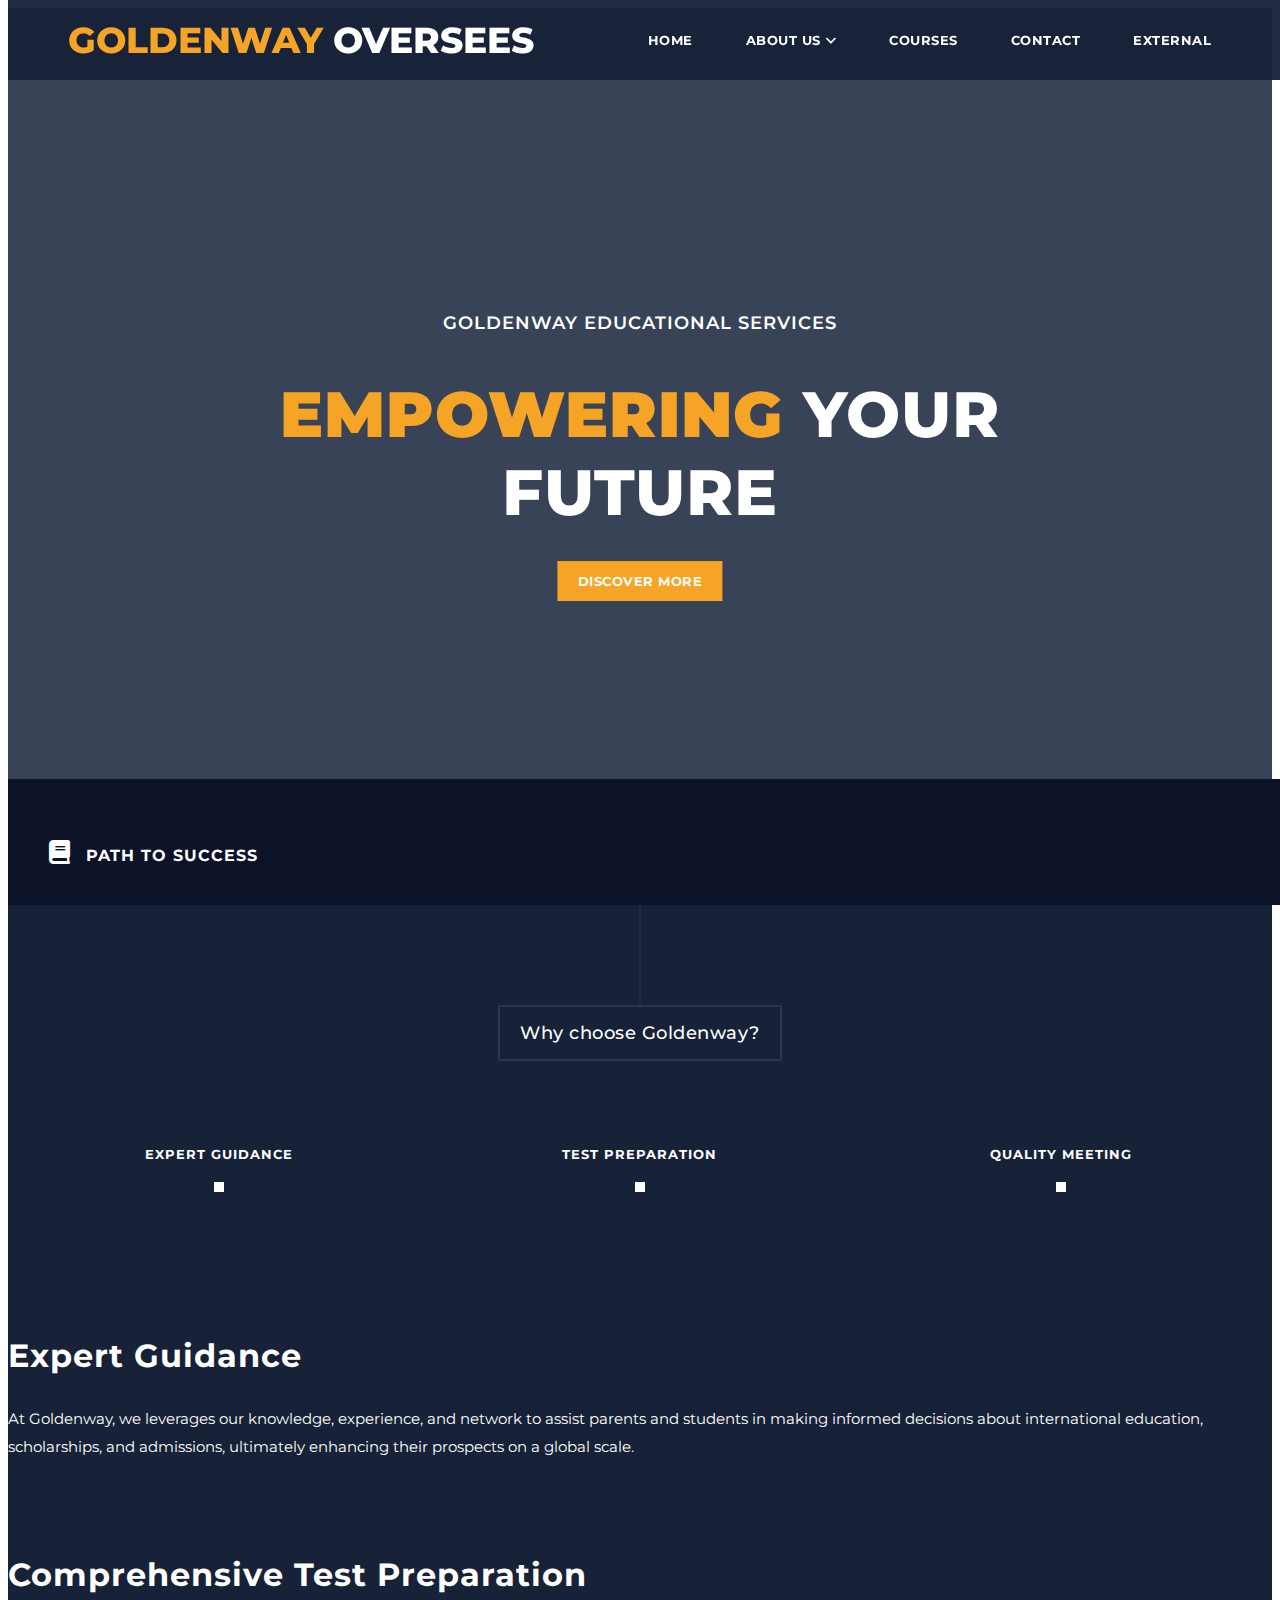
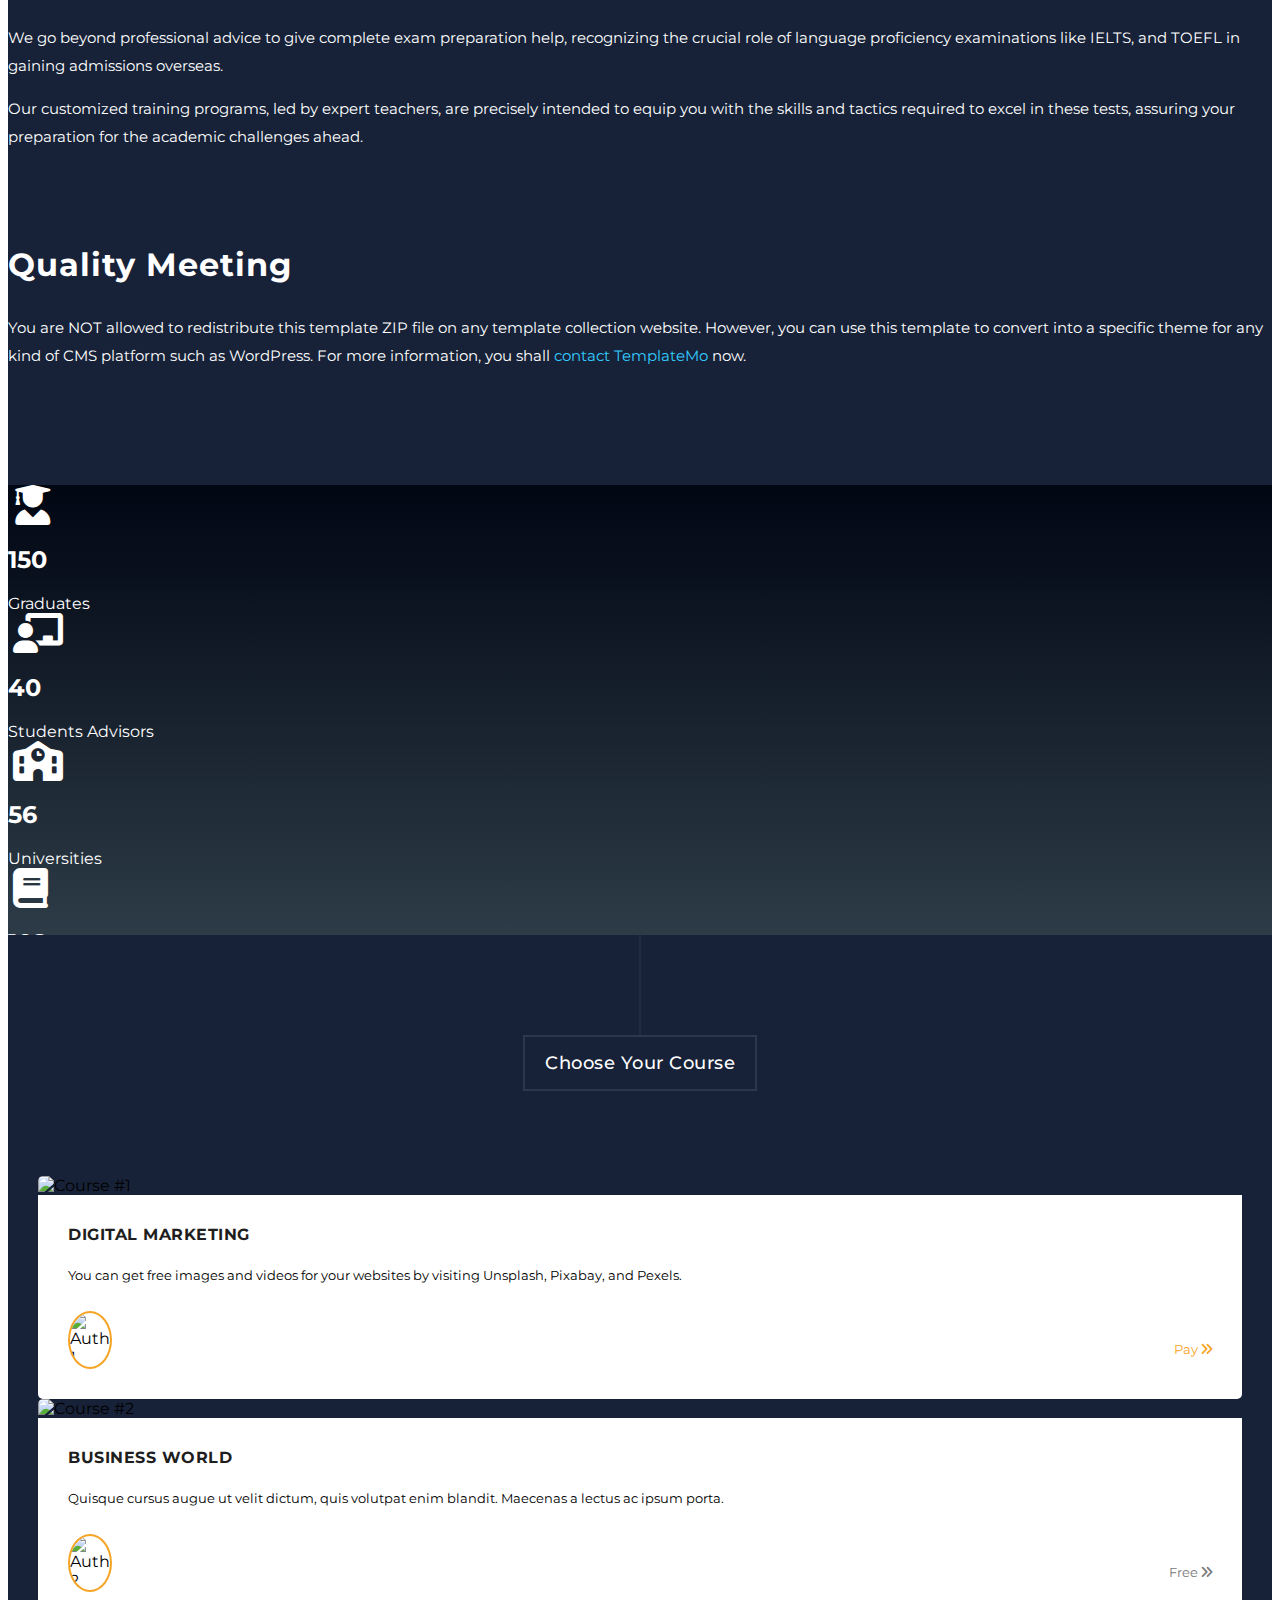
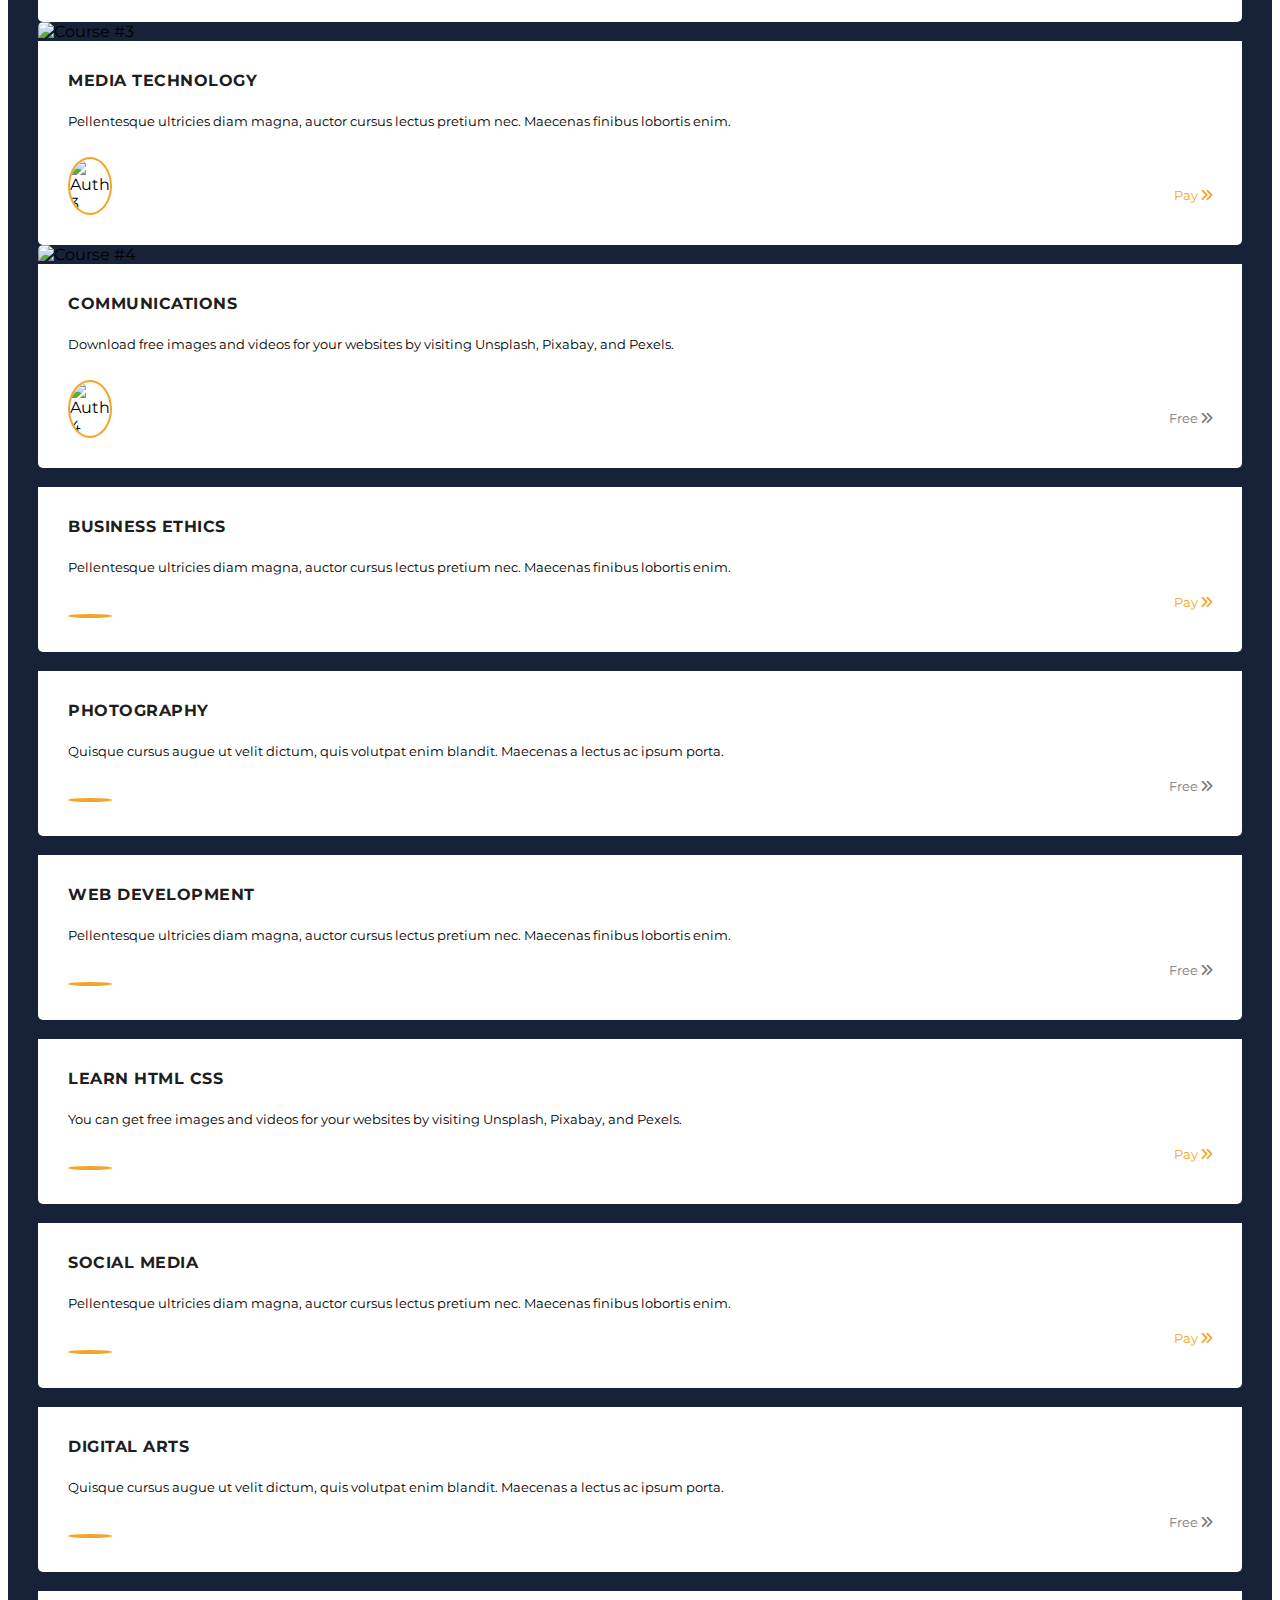
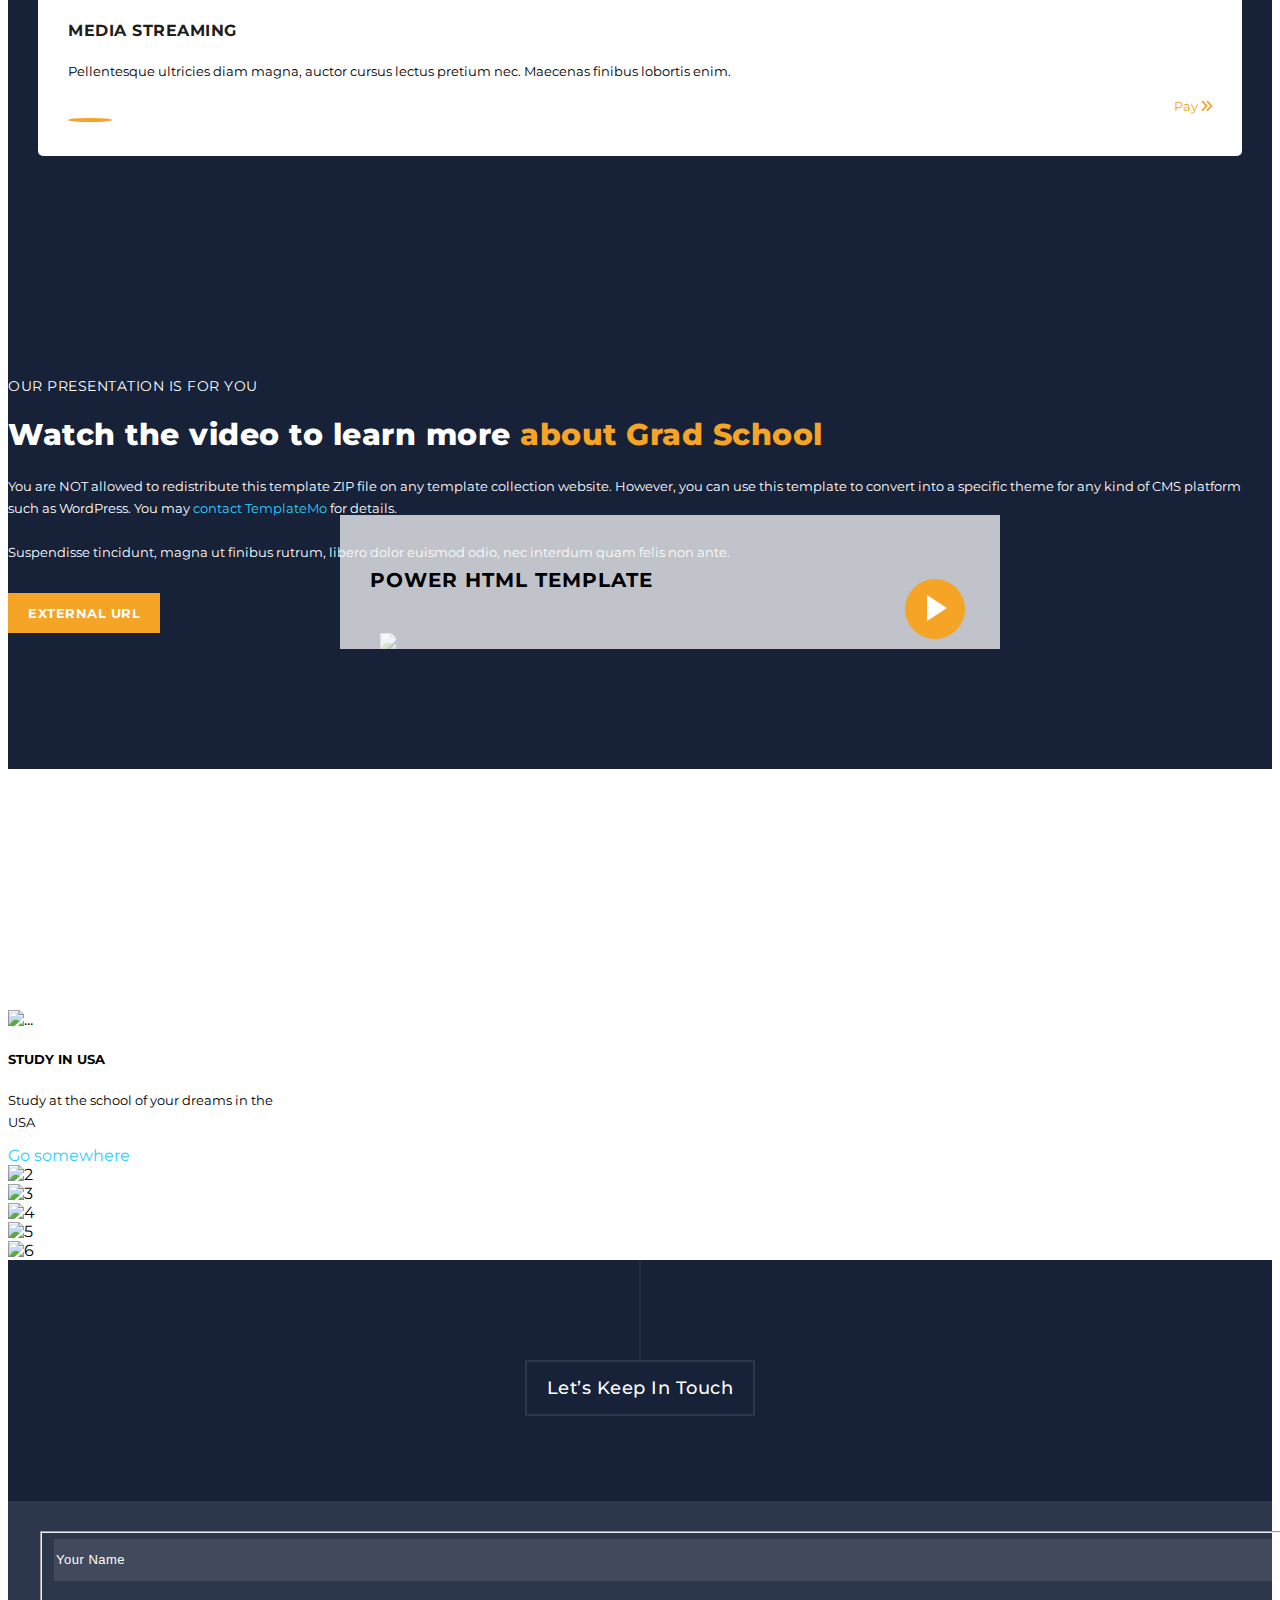
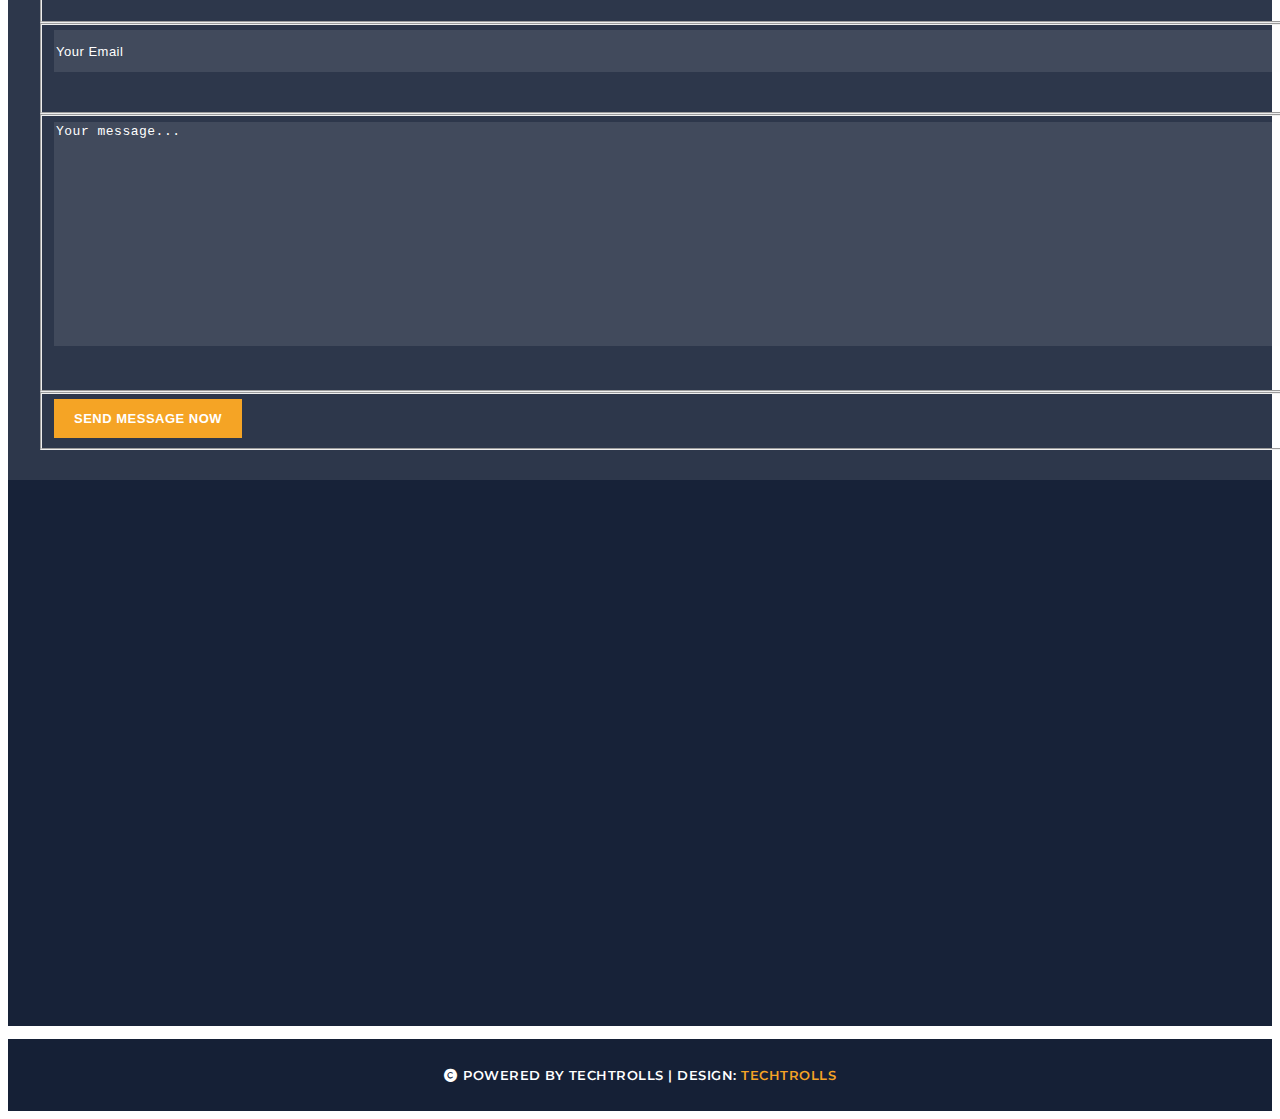
==== index.html @ 0012d8dd "counter commit" ====
<!DOCTYPE html>
<html lang="en">

  <head>

    <meta charset="utf-8">
    <meta name="viewport" content="width=device-width, initial-scale=1, shrink-to-fit=no">
    <meta name="description" content="">
    <meta name="author" content="">
    <link href="https://fonts.googleapis.com/css?family=Montserrat:100,200,300,400,500,600,700,800,900" rel="stylesheet">

    <title>Goldenway Educational Services</title>
    
    <!-- Bootstrap core CSS -->
    <link href="vendor/bootstrap/css/bootstrap.min.css" rel="stylesheet">

    <!-- Additional CSS Files -->
    <link rel="stylesheet" href="assets/css/fontawesome.css">
    <!-- Font Awesome CSS -->
    <link rel="stylesheet" href="https://cdnjs.cloudflare.com/ajax/libs/font-awesome/6.0.0-beta3/css/all.min.css">

    <link rel="stylesheet" href="assets/css/templatemo-grad-school.css">
    <link rel="stylesheet" href="assets/css/owl.css">
    <link rel="stylesheet" href="assets/css/lightbox.css">

  </head>

<body>

   
  <!--header-->
  <header class="main-header clearfix" role="header">
    <div class="logo">
      <a href="#"><em>Goldenway</em> Oversees</a>
    </div>
    <a href="#menu" class="menu-link"><i class="fa fa-bars"></i></a>
    <nav id="menu" class="main-nav" role="navigation">
      <ul class="main-menu">
        <li><a href="#section1">Home</a></li>
        <li class="has-submenu"><a href="#section2">About Us</a>
          <ul class="sub-menu">
            <li><a href="#section2">Who we are?</a></li>
            <li><a href="#section3">What we do?</a></li>
            <li><a href="#section3">How it works?</a></li>
            <li><a href="https://templatemo.com/about" rel="sponsored" class="external">External URL</a></li>
          </ul>
        </li>
        <li><a href="#section4">Courses</a></li>
        <!-- <li><a href="#section5">Video</a></li> -->
        <li><a href="#section6">Contact</a></li>
        <li><a href="" class="external">External</a></li>
      </ul>
    </nav>
  </header>

  <!-- ***** Main Banner Area Start ***** -->
  <section class="section main-banner" id="top" data-section="section1">
      <video autoplay muted loop id="bg-video">
          <source src="assets/images/course-video.mp4" type="video/mp4" />
      </video>

      <div class="video-overlay header-text">
          <div class="caption">
              <h6>Goldenway Educational Services</h6>
              <h2><em>Empowering</em> your future</h2>
              <div class="main-button">
                  <div class="scroll-to-section"><a href="#section2">Discover more</a></div>
              </div>
          </div>
      </div>
  </section>
  <!-- ***** Main Banner Area End ***** -->


  <section class="features">
    <div class="container">
      <div class="row">
        <div class="col-lg-4 col-12">
          <div class="features-post">
            <div class="features-content">
              <div class="content-show">
                <h4><i class="fa fa-graduation-cap"></i>Educational Experts</h4>
              </div>
              <div class="content-hide">
                <p>We are a group of committed educational experts with years of experience. Our experienced counselors are well-versed in international educational systems, admission procedures, and scholarship prospects.</p>
                <p class="hidden-sm">Curabitur id eros vehicula, tincidunt libero eu, lobortis mi. In mollis eros a posuere imperdiet.</p>
                <div class="scroll-to-section"><a href="#section2">More Info.</a></div>
            </div>
            </div>
          </div>
        </div>
        <div class="col-lg-4 col-12">
          <div class="features-post second-features">
            <div class="features-content">
              <div class="content-show">
                <h4><i class="fa fa-globe"></i>Global Reach</h4>
              </div>
              <div class="content-hide">
                <p>We understand the unique needs of Nigerian and African parents and students while also having a vast network of connections with reputable institutions worldwide.</p>
                <p class="hidden-sm">Curabitur id eros vehicula, tincidunt libero eu, lobortis mi. In mollis eros a posuere imperdiet.</p>
                <div class="scroll-to-section"><a href="#section3">Details</a></div>
            </div>
            </div>
          </div>
        </div>
        <div class="col-lg-4 col-12">
          <div class="features-post third-features">
            <div class="features-content">
              <div class="content-show">
                <h4><i class="fa fa-book"></i>Path to success</h4>
              </div>
              <div class="content-hide">
                <p>Our mission is to be your guiding light as you pursue admissions and placements at prestigious international institutions. We are here to serve you by empowering you, providing complete solutions, and unlocking prospects for a brighter future.</p>
                <p class="hidden-sm">Curabitur id eros vehicula, tincidunt libero eu, lobortis mi. In mollis eros a posuere imperdiet.</p>
                <div class="scroll-to-section"><a href="#section4">Read More</a></div>
            </div>
            </div>
          </div>
        </div>
      </div>
    </div>
  </section>

  <section class="section why-us" data-section="section2">
    <div class="container">
      <div class="row">
        <div class="col-md-12">
          <div class="section-heading">
            <h2>Why choose Goldenway?</h2>
          </div>
        </div>
        <div class="col-md-12">
          <div id='tabs'>
            <ul>
              <li><a href='#tabs-1'>Expert Guidance</a></li>
              <li><a href='#tabs-2'>Test Preparation</a></li>
              <li><a href='#tabs-3'>Quality Meeting</a></li>
            </ul>
            <section class='tabs-content'>
              <article id='tabs-1'>
                <div class="row">
                  <div class="col-md-6">
                    <img src="assets/images/choose-us-image-01.png" alt="">
                  </div>
                  <div class="col-md-6">
                    <h4>Expert Guidance</h4>
                    <p>At Goldenway, we leverages our knowledge, experience, and network to assist parents
                       and students in making informed decisions about international education, scholarships, 
                       and admissions, ultimately enhancing their prospects on a global scale.</p>
                  </div>
                </div>
              </article>
              <article id='tabs-2'>
                <div class="row">
                  <div class="col-md-6">
                    <img src="assets/images/choose-us-image-02.png" alt="">
                  </div>
                  <div class="col-md-6">
                    <h4>Comprehensive Test Preparation</h4>
                    <p>We go beyond professional advice to give complete exam preparation help, recognizing the crucial role of language proficiency examinations like IELTS, and TOEFL in gaining admissions overseas.</p> 
                    <p>Our customized training programs, led by expert teachers, are precisely intended to equip you with the skills and tactics required to excel in these tests,
                       assuring your preparation for the academic challenges ahead.</p>
                  </div>
                </div>
              </article>
              <article id='tabs-3'>
                <div class="row">
                  <div class="col-md-6">
                    <img src="assets/images/choose-us-image-03.png" alt="">
                  </div>
                  <div class="col-md-6">
                    <h4>Quality Meeting</h4>
                    <p>You are NOT allowed to redistribute this template ZIP file on any template collection website. However, you can use this template to convert into a specific theme for any kind of CMS platform such as WordPress. For more information, you shall <a rel="nofollow" href="https://templatemo.com/contact" target="_parent">contact TemplateMo</a> now.</p>
                  </div>
                </div>
              </article>
            </section>
          </div>
        </div>
      </div>
    </div>
  </section>
<!-- 
  <section class="section coming-soon" data-section="section3">
    <div class="container">
      <div class="row">
        <div class="col-md-7 col-xs-12">
          <!-- <div class="continer centerIt">
            <div>
              <h4>Take <em>any online course</em> and win $326 for your next class</h4>
              <div class="counter">

                <div class="days">
                  <div class="value">00</div>
                  <span>Days</span>
                </div>

                <div class="hours">
                  <div class="value">00</div>
                  <span>Hours</span>
                </div>

                <div class="minutes">
                  <div class="value">00</div>
                  <span>Minutes</span>
                </div>

                <div class="seconds">
                  <div class="value">00</div>
                  <span>Seconds</span>
                </div>

              </div>
            </div>
          </div>
        </div> -->
        <!-- <div class="col-md-5">
          <div class="right-content">
            <div class="top-content">
              <h6>Register your free account and <em>get immediate</em> access to online courses</h6>
            </div>
            <form id="contact" action="" method="get">
              <div class="row">
                <div class="col-md-12">
                  <fieldset>
                    <input name="name" type="text" class="form-control" id="name" placeholder="Your Name" required="">
                  </fieldset>
                </div>
                <div class="col-md-12">
                  <fieldset>
                    <input name="email" type="text" class="form-control" id="email" placeholder="Your Email" required="">
                  </fieldset>
                </div>
                <div class="col-md-12">
                  <fieldset>
                    <input name="phone-number" type="text" class="form-control" id="phone-number" placeholder="Your Phone Number" required="">
                  </fieldset>
                </div>
                <div class="col-md-12">
                  <fieldset>
                    <button type="submit" id="form-submit" class="button">Get it now</button>
                  </fieldset>
                </div>
              </div>
            </form>
          </div>
        </div>
      </div>
    </div>
  </section>  -->

  <!-- Section for Achievements -->

  <section class="ftco-section-counter counter" id="counters-section" data-section="section0">
     
    <div class="overlay">
    <div class="container px-5 py-5 my-5 justify-content-center">
      <div class="row section-counter">
       
        <div class="col-sm-6 col-md-6 col-lg-3 d-flex align-items-stretch">
          <div class=" counter counter-wrap-2 d-flex">
            <span  style="padding: 3px 5px;">
              <i class="fa-solid fa-user-graduate "></i>
           </span>
            <div class="counter">
              <h2 data-target="150" class="count" id="graduates-count"> 0 </h2>
              <span class="caption">Graduates</span>
            </div>
          </div>
        </div>

        <div class="col-sm-6 col-md-6 col-lg-3 d-flex align-items-stretch">
          <div class=" counter counter-wrap-2 d-flex">
            <span style="padding: 3px 5px;">
              <i class="fa-solid fa-chalkboard-user"></i>
           </span>

            <div class="counter">
              <h2  data-target="40" class="count" >0</h2>
              <span  class="caption">Students Advisors</span>
            </div>
          </div>
        </div>

        <div class="col-sm-6 col-md-6 col-lg-3 d-flex align-items-stretch">
          <div class=" counter counter-wrap-2 d-flex ">
            <span style="padding: 3px 5px;">
              <i class="fa-solid fa-school"></i>
           </span>
            <div class="counter">
              <h2 data-target="56" class="count" id="universities-count">0</h2>
              <span  class="caption">Universities</span>
            </div>
          </div>
        </div>
        <div class="col-sm-6 col-md-6 col-lg-3 d-flex align-items-stretch">
          <div class="counter-wrap-2 d-flex">
            <span style="padding: 3px 5px;">
              <i class="fa-solid fa-book"></i>
           </span>
            <div class="counter">
              <h2  data-target="100" class="count" id="programs-count">0</h2>
              <span class="caption">Programs</span>
            </div>
          </div>
        </div>
      </div>
      </div>
    </div>
  </section>

  <section class="section courses" data-section="section4">
    <div class="container-fluid">
      <div class="row">
        <div class="col-md-12">
          <div class="section-heading">
            <h2>Choose Your Course</h2>
          </div>
        </div>
        <div class="owl-carousel owl-theme">
          <div class="item">
            <img src="assets/images/courses-01.jpg" alt="Course #1">
            <div class="down-content">
              <h4>Digital Marketing</h4>
              <p>You can get free images and videos for your websites by visiting Unsplash, Pixabay, and Pexels.</p>
              <div class="author-image">
                <img src="assets/images/author-01.png" alt="Author 1">
              </div>
              <div class="text-button-pay">
                <a href="#">Pay <i class="fa fa-angle-double-right"></i></a>
              </div>
            </div>
          </div>
          <div class="item">
            <img src="assets/images/courses-02.jpg" alt="Course #2">
            <div class="down-content">
              <h4>Business World</h4>
              <p>Quisque cursus augue ut velit dictum, quis volutpat enim blandit. Maecenas a lectus ac ipsum porta.</p>
              <div class="author-image">
                <img src="assets/images/author-02.png" alt="Author 2">
              </div>
              <div class="text-button-free">
                <a href="#">Free <i class="fa fa-angle-double-right"></i></a>
              </div>
            </div>
          </div>
          <div class="item">
            <img src="assets/images/courses-03.jpg" alt="Course #3">
            <div class="down-content">
              <h4>Media Technology</h4>
              <p>Pellentesque ultricies diam magna, auctor cursus lectus pretium nec. Maecenas finibus lobortis enim.</p>
              <div class="author-image">
                <img src="assets/images/author-03.png" alt="Author 3">
              </div>
              <div class="text-button-pay">
                <a href="#">Pay <i class="fa fa-angle-double-right"></i></a>
              </div>
            </div>
          </div>
          <div class="item">
            <img src="assets/images/courses-04.jpg" alt="Course #4">
            <div class="down-content">
              <h4>Communications</h4>
              <p>Download free images and videos for your websites by visiting Unsplash, Pixabay, and Pexels.</p>
              <div class="author-image">
                <img src="assets/images/author-04.png" alt="Author 4">
              </div>
              <div class="text-button-free">
                <a href="#">Free <i class="fa fa-angle-double-right"></i></a>
              </div>
            </div>
          </div>
          <div class="item">
            <img src="assets/images/courses-05.jpg" alt="">
            <div class="down-content">
              <h4>Business Ethics</h4>
              <p>Pellentesque ultricies diam magna, auctor cursus lectus pretium nec. Maecenas finibus lobortis enim.</p>
              <div class="author-image">
                <img src="assets/images/author-05.png" alt="">
              </div>
              <div class="text-button-pay">
                <a href="#">Pay <i class="fa fa-angle-double-right"></i></a>
              </div>
            </div>
          </div>
          <div class="item">
            <img src="assets/images/courses-01.jpg" alt="">
            <div class="down-content">
              <h4>Photography</h4>
              <p>Quisque cursus augue ut velit dictum, quis volutpat enim blandit. Maecenas a lectus ac ipsum porta.</p>
              <div class="author-image">
                <img src="assets/images/author-01.png" alt="">
              </div>
              <div class="text-button-free">
                <a href="#">Free <i class="fa fa-angle-double-right"></i></a>
              </div>
            </div>
          </div>
          <div class="item">
            <img src="assets/images/courses-02.jpg" alt="">
            <div class="down-content">
              <h4>Web Development</h4>
              <p>Pellentesque ultricies diam magna, auctor cursus lectus pretium nec. Maecenas finibus lobortis enim.</p>
              <div class="author-image">
                <img src="assets/images/author-02.png" alt="">
              </div>
              <div class="text-button-free">
                <a href="#">Free <i class="fa fa-angle-double-right"></i></a>
              </div>
            </div>
          </div>
          <div class="item">
            <img src="assets/images/courses-03.jpg" alt="">
            <div class="down-content">
              <h4>Learn HTML CSS</h4>
              <p>You can get free images and videos for your websites by visiting Unsplash, Pixabay, and Pexels.</p>
              <div class="author-image">
                <img src="assets/images/author-03.png" alt="">
              </div>
              <div class="text-button-pay">
                <a href="#">Pay <i class="fa fa-angle-double-right"></i></a>
              </div>
            </div>
          </div>
          <div class="item">
            <img src="assets/images/courses-04.jpg" alt="">
            <div class="down-content">
              <h4>Social Media</h4>
              <p>Pellentesque ultricies diam magna, auctor cursus lectus pretium nec. Maecenas finibus lobortis enim.</p>
              <div class="author-image">
                <img src="assets/images/author-04.png" alt="">
              </div>
              <div class="text-button-pay">
                <a href="#">Pay <i class="fa fa-angle-double-right"></i></a>
              </div>
            </div>
          </div>
          <div class="item">
            <img src="assets/images/courses-05.jpg" alt="">
            <div class="down-content">
              <h4>Digital Arts</h4>
              <p>Quisque cursus augue ut velit dictum, quis volutpat enim blandit. Maecenas a lectus ac ipsum porta.</p>
              <div class="author-image">
                <img src="assets/images/author-05.png" alt="">
              </div>
              <div class="text-button-free">
                <a href="#">Free <i class="fa fa-angle-double-right"></i></a>
              </div>
            </div>
          </div>
          <div class="item">
            <img src="assets/images/courses-01.jpg" alt="">
            <div class="down-content">
              <h4>Media Streaming</h4>
              <p>Pellentesque ultricies diam magna, auctor cursus lectus pretium nec. Maecenas finibus lobortis enim.</p>
              <div class="author-image">
                <img src="assets/images/author-01.png" alt="">
              </div>
              <div class="text-button-pay">
                <a href="#">Pay <i class="fa fa-angle-double-right"></i></a>
              </div>
            </div>
          </div>
        </div>
      </div>
    </div>
  </section>
  

  <section class="section video" data-section="section5">
    <div class="container">
      <div class="row">
        <div class="col-md-6 align-self-center">
          <div class="left-content">
            <span>our presentation is for you</span>
            <h4>Watch the video to learn more <em>about Grad School</em></h4>
            <p>You are NOT allowed to redistribute this template ZIP file on any template collection website. However, you can use this template to convert into a specific theme for any kind of CMS platform such as WordPress. You may <a rel="nofollow" href="https://templatemo.com/contact" target="_parent">contact TemplateMo</a> for details.
            <br><br>Suspendisse tincidunt, magna ut finibus rutrum, libero dolor euismod odio, nec interdum quam felis non ante.</p>
            <div class="main-button"><a rel="nofollow" href="https://fb.com/templatemo" target="_parent">External URL</a></div>
          </div>
        </div>
        <div class="col-md-6">
          <article class="video-item">
            <div class="video-caption">
              <h4>Power HTML Template</h4>
            </div>
            <figure>
              <a href="https://www.youtube.com/watch?v=r9LtOG6pNUw" class="play"><img src="assets/images/main-thumb.png"></a>
            </figure>
          </article>
        </div>
      </div>
    </div>
  </section>

  <section class="section partners" data-section="section7">
    <div class="container-fluid">
      <div class="row">
        <div class="col-md-12">
          <div class="section-heading">
            <h2>We worked with <em>many partners</em> for last years</h2>
          </div>
        </div>
        <div class="col">
          <div class="owl-clients owl-carousel">
            <div class="client-item">
              <div class="card" style="width: 18rem;">
                <img src="./assets/images/courses-01.jpg" class="card-img-top" alt="...">
                <div class="card-body">
                  <h5 class="card-title">STUDY IN USA</h5>
                  <p class="card-text">Study at the school of your dreams in the USA</p>
                  <a href="#" class="btn btn-secondary">Go somewhere</a>
                </div>
              </div>
            </div>

            <div class="client-item">
              <img src="assets/images/client-01.png" alt="2">
            </div>
            <div class="client-item">
              <img src="assets/images/client-01.png" alt="3">
            </div>
            <div class="client-item">
              <img src="assets/images/client-01.png" alt="4">
            </div>
            <div class="client-item">
              <img src="assets/images/client-01.png" alt="5">
            </div>
            <div class="client-item">
              <img src="assets/images/client-01.png" alt="6">
            </div>
          </div>
        </div>
  
      </div>
    </div>
  </section>

  <section class="section contact" data-section="section6">
    <div class="container">
      <div class="row">
        <div class="col-md-12">
          <div class="section-heading">
            <h2>Let’s Keep In Touch</h2>
          </div>
        </div>
        <div class="col-md-6">
        
        <!-- Do you need a working HTML contact-form script?
                	
                    Please visit https://templatemo.com/contact page -->
                    
          <form id="contact" action="" method="post">
            <div class="row">
              <div class="col-md-6">
                  <fieldset>
                    <input name="name" type="text" class="form-control" id="name" placeholder="Your Name" required="">
                  </fieldset>
                </div>
                <div class="col-md-6">
                  <fieldset>
                    <input name="email" type="text" class="form-control" id="email" placeholder="Your Email" required="">
                  </fieldset>
                </div>
              <div class="col-md-12">
                <fieldset>
                  <textarea name="message" rows="6" class="form-control" id="message" placeholder="Your message..." required=""></textarea>
                </fieldset>
              </div>
              <div class="col-md-12">
                <fieldset>
                  <button type="submit" id="form-submit" class="button">Send Message Now</button>
                </fieldset>
              </div>
            </div>
          </form>
        </div>
        <div class="col-md-6">
          <div id="map">
            <iframe src="https://maps.google.com/maps?q=Av.+L%C3%BAcio+Costa,+Rio+de+Janeiro+-+RJ,+Brazil&t=&z=13&ie=UTF8&iwloc=&output=embed" width="100%" height="422px" frameborder="0" style="border:0" allowfullscreen></iframe>
          </div>
        </div>
      </div>
    </div>
  </section>

  <footer>
    <div class="container">
      <div class="row">
        <div class="col-md-12">
          <p><i class="fa fa-copyright"></i> Powered by TechTrolls  
          
           | Design: <a href="https://templatemo.com" rel="sponsored" target="_parent">TechTrolls</a></p>
        </div>
      </div>
    </div>
  </footer>

  <!-- Scripts -->
  <!-- Bootstrap core JavaScript -->
    <script src="vendor/jquery/jquery.min.js"></script>
   
    <script src="vendor/bootstrap/js/bootstrap.bundle.min.js"></script>
    <script src="http://cdnjs.cloudflare.com/ajax/libs/waypoints/2.0.3/waypoints.min.js"></script>
    <script src="assets/js/isotope.min.js"></script>
    <script src="assets/js/owl-carousel.js"></script>
    <script src="assets/js/lightbox.js"></script>
    <script src="assets/js/tabs.js"></script>
    <script src="assets/js/video.js"></script>
    <script src="assets/js/slick-slider.js"></script>
    <script src="assets/js/custom.js"></script>
 
    <script>
      const counters = document.querySelectorAll(".count");
      const speed = 15;

      counters.forEach((counter) => {
        const updateCount = () => {
          const target = parseInt(+counter.getAttribute('data-target'));
          const count = parseInt(+counter.innerText);
          const increment = Math.trunc(target / 30);
          

          if (count < target) {
            counter.innerText = count + increment;
            setTimeout(updateCount, 1);
          } else {
            count.innerText = target;
          }
        };
        updateCount();
      });

  </script>

    <script>
        //according to loftblog tut
        $('.nav li:first').addClass('active');

        var showSection = function showSection(section, isAnimate) {
          var
          direction = section.replace(/#/, ''),
          reqSection = $('.section').filter('[data-section="' + direction + '"]'),
          reqSectionPos = reqSection.offset().top - 0;

          if (isAnimate) {
            $('body, html').animate({
              scrollTop: reqSectionPos },
            800);
          } else {
            $('body, html').scrollTop(reqSectionPos);
          }

        };

        var checkSection = function checkSection() {
          $('.section').each(function () {
            var
            $this = $(this),
            topEdge = $this.offset().top - 80,
            bottomEdge = topEdge + $this.height(),
            wScroll = $(window).scrollTop();
            if (topEdge < wScroll && bottomEdge > wScroll) {
              var
              currentId = $this.data('section'),
              reqLink = $('a').filter('[href*=\\#' + currentId + ']');
              reqLink.closest('li').addClass('active').
              siblings().removeClass('active');
            }
          });
        };

        $('.main-menu, .scroll-to-section').on('click', 'a', function (e) {
          if($(e.target).hasClass('external')) {
            return;
          }
          e.preventDefault();
          $('#menu').removeClass('active');
          showSection($(this).attr('href'), true);
        });

        $(window).scroll(function () {
          checkSection();
        });
    </script>

<!-- <script>
  // Initialize count-up animations when the page is fully loaded
  window.addEventListener('load', function () {
    // Graduates
    const graduatesCounter = new CountUp('graduates-count', 0, 100);
    graduatesCounter.start();

    // Student Advisors
    const advisorsCounter = new CountUp('advisors-count', 0, 25);
    advisorsCounter.start();

    // Universities
    const universitiesCounter = new CountUp('universities-count', 0, 50);
    universitiesCounter.start();

    // Programs
    const programsCounter = new CountUp('programs-count', 0, 4000);
    programsCounter.start();
  });
</script> -->

</body>
</html>
---- assets/css/templatemo-grad-school.css ----
/*
    
TemplateMo 557 Grad School

https://templatemo.com/tm-557-grad-school

*/


@import url(fontawesome.css);
@import url('https://fonts.googleapis.com/css?family=Montserrat:100,200,300,400,500,600,700,800,900');

body {
    font-family: 'Montserrat', sans-serif;
}

/* Basic */

a {
	 color: #3CF;
    text-decoration: none;
}

a:hover {
	color: #FC3;
    text-decoration: none;
}

ul {
    padding: 0px;
    margin: 0px;
    list-style: none;
}

p {
    font-size: 13px;
    line-height: 22px;
}

.ftco-section-counter {
  position: relative;
  height: 50vh;
}

.overlay {
  position: absolute;
  top: 0;
  left: 0;
  width: 100%;
  height: 100%;
  background-image: linear-gradient(rgb(1, 6, 19), rgba(2, 20, 34, 0.832)), url(../images/courses-03.jpg);
  background-size: cover;
  background-position: center center;
  z-index: -1;
  color:white;
}

/* Style the graduation cap icon */
.fa-solid.fa-user-graduate {
  font-size: 40px; 
  color:white;
}


.fa-solid.fa-chalkboard-user {
  font-size: 40px; 
  color:white;
}


.fa-solid.fa-school {
  font-size: 40px; 
  
  color:white; 
}

/* Style the book icon */
.fa-solid.fa-book {
  font-size: 40px; 
  color:white;
}








.section-heading {
    text-align: center;
    margin-bottom: 70px;
}

.section-heading h2:before {
    width: 1px;
    height: 100px;
    background-color: rgba(250,250,250,0.1);
    position: absolute;
    top: -102px;
    content: '';
    left: 50%;
    transform: translate(-50%);
}

.section-heading h2 {
    margin-top: 100px;
    position: relative;
    font-size: 18px;
    font-weight: 500;
    color: #fff;
    letter-spacing: 0.5px;
    display: inline-block;
    padding: 15px 20px;
    border: 2px solid rgba(250,250,250,0.1);
}


/* Buttons */

.main-button a {
    background-color: #f5a425;
    color: #fff;
    font-size: 13px;
    text-transform: uppercase;
    letter-spacing: 0.5px;
    font-weight: 700;
    padding: 12px 20px;
    display: inline-block;
    outline: none;
}

a.menu-link { display: none; }

@media screen and (max-width: 950px) {
  a.menu-link {
    float: right;
    display: block;
    font-size: 36px;
    color: #fff;
    padding-right: 30px;
    padding-top: 15px;
  }
  nav[role="navigation"] {
    clear: both;
    -webkit-transition: all 0.3s ease-out;
    -moz-transition: all 0.3s ease-out;
    -ms-transition: all 0.3s ease-out;
    -o-transition: all 0.3s ease-out;
    transition: all 0.3s ease-out;
  }
  .js nav[role="navigation"] {
    overflow: hidden;
    max-height: 0;
  }
  nav[role="navigation"].active {
    max-height: 20em;
    height: 20em;
    overflow-y: scroll;
  }
  nav[role="navigation"] ul {
    top: 0;
    width: 100%;
    position: relative;
    margin: 0;
    padding: 0;
    border-top: 1px solid rgba(250,250,250,0.25);
    background-color: rgba(22,34,57,0.99);
  }
  nav[role="navigation"] li a {
    display: block;
    padding: 15px 0px;
    border-bottom: 1px solid rgba(250,250,250,0.25);
    text-align: center;
    color: #fff;
    font-size: 13px;
    text-transform: uppercase;
    font-weight: 700;
    line-height: 1.5;
  }
  nav[role="navigation"] li:hover a,
  nav[role="navigation"] li.active a {
      color: #f5a425;
  }
  
  @media screen and (min-width: 951px) {
    .js nav[role="navigation"] {
      max-height: none;
    }

    nav[role="navigation"] li {
      display: inline-block;
      margin: 0 0.25em;
    }
    nav[role="navigation"] li a {
      border: 0;
    }
  }
}

/* Header */

@media screen and (max-width: 1050px) {
  .main-header .logo {
      padding-left: 30px!important;
  }

  .main-menu {
      padding-right: 30px!important;
  }

  .main-menu li {
      margin-left: 5px!important;
  }
}

.main-header {
    background-color: rgba(22,34,57,0.95);
    height: 80px;
    position: fixed;
    z-index: 12;
    width: 100%;
    top: 0;
}

.main-header .logo {
    float: left;
    line-height: 80px;
    padding-left: 60px;
}

.main-header .logo a {
    font-size: 36px;
    text-transform: uppercase;
    font-weight: 800;
    color: #fff;
}
.main-header .logo a em {
    font-style: normal;
    color: #f5a425;
}

.main-menu {
    float: right;
    padding-right: 60px;
}

.main-menu li {
    display: inline-block;
    line-height: 79px;
    margin-left: 15px;
    position: relative;
}

.main-menu li:first-child {
    margin-left: 0px;
}

.main-menu li a {
    padding: 10px 15px;
    font-size: 13px;
    text-transform: uppercase;
    letter-spacing: 0.5px;
    font-weight: 700;
    color: #fff;
    border: 2px solid transparent;
    transition: all 0.5s;
}

.main-menu li.has-submenu a:after {
    content: '\f107';
    font-family: "FontAwesome";
    margin-left: 5px;
}

.main-menu li.has-submenu ul li a:after {
    display: none;
}

.main-menu li .sub-menu {
    position: absolute;
    width: 160px;
    background-color: #18233a;
    opacity: 0;
    visibility: hidden;
    transition: all 0.5s;
}

.main-menu li:hover .sub-menu {
    opacity: 1;
    visibility: visible;
}

.main-menu li .sub-menu li {
    display: block;
    line-height: 20px;
    margin-left: 0px;
    margin-bottom: 15px;
    padding-bottom: 15px;
    border-bottom: 1px solid #121b2f;
}

.main-menu li .sub-menu li:first-child {
    padding-top: 15px;
}

.main-menu li .sub-menu li:last-child {
    margin-bottom: 0px;
    border-bottom: none;
}

.main-menu li .sub-menu li a {
    font-size: 12px;
    font-weight: 500;
    padding: 0px 15px;
    letter-spacing: 0.5px;
    border: none;
    transition: all 0.5s;
}

.main-menu li .sub-menu li a:hover {
    color: #f5a425;
    border: none;
}

.main-nav li:hover a,
.main-nav li.active a {
    border: 2px solid #f5a425;
}

@media (max-width: 950px) {
  .main-nav li:hover a,
  .main-nav li.active a {
    border: 2px solid transparent;
    border-bottom: 1px solid rgba(250,250,250,0.25);
  }
}


/* Slider */

.main-banner {
  position: relative;
  max-height: 100%;
  overflow: hidden;
  margin-bottom: -7px;
}

#bg-video {
    min-width: 100%;
    min-height: 100vh;
    max-width: 100%;
    max-height: 100vh;
    object-fit: cover;
    z-index: -1;
}

#bg-video::-webkit-media-controls {
    display: none !important;
}

.video-overlay {
    position: absolute;
    background-color: rgba(22,34,57,0.85);
    top: 0;
    left: 0;
    bottom: 7px;
    width: 100%;
}

.main-banner .caption {
  text-align: center;
  position: absolute;
  width: 80%;
  left: 50%;
  top: 50%;
  transform: translate(-50%,-50%);
}

.main-banner .caption h6 {
  margin-top: 0px;
  font-size: 18px;
  text-transform: uppercase;
  font-weight: 600;
  color: #fff;
  letter-spacing: 1px;
}

.main-banner .caption h2 {
  margin-top: 30px;
  margin-bottom: 30px;
  font-size: 64px;
  text-transform: uppercase;
  font-weight: 800;
  color: #fff;
  letter-spacing: 1px;
}

.main-banner .caption h2 em {
  font-style: normal;
  color: #f5a425;
  font-weight: 900;
}

@media screen and (max-width: 1180px) {

  .main-banner .caption h6 {
    font-weight: 500;
  }

  .main-banner .caption h2 {
    font-size: 58px;
  }

}
@media screen and (max-width: 767px) {

  .main-banner .caption h6 {
    font-weight: 500;
  }

  .main-banner .caption h2 {
    font-size: 36px;
  }

}


/* Features */

section.features .col-4 {
    padding-left: 0px;
    padding-right: 0px;
}

.features-post {
  position: relative;
  margin-bottom: 0px;
}

.features-thumb {
  overflow: hidden;
  position: relative;
}

.features-thumb img {
  width: 100%;
}

.features-content {
  position: absolute;
  bottom: 0;
  left: 0;
  width: 100%;
  background-color: #0c1228;
  color: #fff;
  padding: 40px;
}

.features-content:hover {
    background-color: #f5a425;
    box-shadow: 0px 0px 30px rgba(0,0,0,0.5);
}

.features-content h4 {
    font-size: 16px;
    text-transform: uppercase;
    font-weight: 700;
    color: #fff;
    letter-spacing: 1px;
    margin-bottom: 0px;
}

.features-content h4 i {
    margin-right: 15px;
    font-size: 24px;
}

.features-content p {
    margin-bottom: 0px;
}

.features-content a {
  margin-top: 15px;
  display: inline-block;
  text-transform: uppercase;
  color: #fff;
  letter-spacing: 0.5px;
  font-weight: 700;
  font-size: 14px;
  border-bottom: 2px solid #fff;
}

.features-content p.hidden-sm {
  display: none;
}

.second-features,
.third-features {
    border-left: 1px solid rgba(250,250,250,0.1);
}

.content-hide {
  margin-top: 15px;
  display: none;
}

.content-hide p {
  color: #fff;
}

@media screen and (max-width: 767px) {

  .features-content {
    padding: 15px;
  }
  .features-content h4 i {
    display: block;
    margin-bottom: 10px;
  }
  .features-content h4 {
    font-size: 14px;
  }
  .features-content p {
    display: none;
  }
  .features-content p.hidden-sm {
    display: block;
  }
  .features-content a {
    letter-spacing: 0px;
    font-size: 13px;
    font-weight: 600;
  }

}



/* Why Choosing Us */

section.why-us {
    background-image: url(../images/choosing-bg.jpg);
    background-color: #172238;
    background-repeat: no-repeat;
    background-size: cover;
    padding-bottom: 100px;
}

#tabs {
  text-align: center;
}
#tabs ul {
  margin: 0;
  padding: 0;
  -webkit-column-count: 3;
  -moz-column-count: 3;
  column-count: 3;
  -webkit-column-gap: 0;
  -moz-column-gap: 0;
  column-gap: 0;
}
#tabs ul::after {
  clear: both;
  content: "";
  display: table;
}
#tabs ul li {
  display: block;
  font-weight: 400;
  font-size: 1.2em;
  letter-spacing: 1px;
  text-align: center;
}
#tabs ul li a {
  display: block;
  font-size: 13px;
  font-weight: 700;
  letter-spacing: 1px;
  cursor: pointer;
  outline: 0;
  padding-bottom: 30px;
  color: #fff;
  text-decoration: none;
  text-transform: uppercase;
  position: relative;
}
#tabs ul li a:after {
    transition: all 0.3s;
    width: 10px;
    height: 10px;
    background-color: #fff;
    content: '';
    position: absolute;
    left: 50%;
    transform: translate(-50%);
    bottom: 0;
}
#tabs ul li a:before {
    transition: all 0.3s;
    width: 25px;
    height: 25px;
    border: 2px solid transparent;
    background-color: transparent;
    content: '';
    position: absolute;
    left: 50%;
    transform: translate(-50%);
    bottom: -5px;
}
#tabs ul li span {
  display: block;
  margin-bottom: 0.75em;
}
#tabs ul .ui-tabs-active {
}
#tabs ul .ui-tabs-active a {
  color: #f5a425;
}
#tabs ul .ui-tabs-active a:after {
  background-color: #f5a425;
  width: 15px;
  height: 15px;
}
#tabs ul .ui-tabs-active a:before {
  border-color: #f5a425;
}
#tabs h4 {
    margin-top: 60px;
    font-size: 32px;
    font-weight: 700;
    letter-spacing: 1px;
    color: #fff;
    margin-bottom: 30px;
}

#tabs p {
    color: #fff;
    font-size: 15px;
    line-height: 28px;
}

.tabs-content {
    margin-top: 60px;
    text-align: left;
}

@media screen and (max-width: 767px) {
  
  .tabs-content {
      text-align: center;
  }

}

.tabs-content img {
    width: 100%;
    overflow: hidden;
    padding-right: 45px;
}

@media screen and (max-width: 767px) {

  .tabs-content img {
      padding-right: 0px;
  }

}


/* Coming Soon */

section.coming-soon {
    background-image: url(../images/coming-soon-bg.jpg);
    background-repeat: no-repeat;
    background-size: cover;
    background-color: #172238;
    padding: 120px 0px;
}

section.coming-soon .continer .counter div {
  display: inline-block;
}
section.coming-soon .continer h4 {
    margin-top: 100px;
    font-size: 30px;
    color: #fff;
    font-weight: 800;
    letter-spacing: 0.5px;
    line-height: 40px;
    margin-bottom: 50px;
}
section.coming-soon .continer h4 em {
    font-style: normal;
    color: #f5a425;
}

@media screen and (max-width: 767px) {

  section.coming-soon .continer h4 {
    text-align: center;
  }

}

section.coming-soon .continer .counter .days,
section.coming-soon .continer .counter .hours,
section.coming-soon .continer .counter .minutes,
section.coming-soon .continer .counter .seconds {
  width: 22%;
  height: 140px;
  float: left;
  text-align: center;
  font-size: 48px;
  font-weight: 800;
  letter-spacing: 1px;
  color: #fff;
  background-color: rgba(250,250,250,0.1);
}
@media screen and (max-width: 992px) {

  section.coming-soon .continer .counter .days,
  section.coming-soon .continer .counter .hours,
  section.coming-soon .continer .counter .minutes,
  section.coming-soon .continer .counter .seconds {
    font-size: 26px;
  }

  section.coming-soon .continer .counter .days .value,
  section.coming-soon .continer .counter .hours .value,
  section.coming-soon .continer .counter .minutes .value,
  section.coming-soon .continer .counter .seconds .value {
      margin-top: 40px!important;
  }

  section.coming-soon .continer .counter span {
      font-size: 14px!important;
  }

}
section.coming-soon .continer .counter .days,
section.coming-soon .continer .counter .hours,
section.coming-soon .continer .counter .minutes {
    margin-right: 4%;
}
section.coming-soon .continer .counter .days .value,
section.coming-soon .continer .counter .hours .value,
section.coming-soon .continer .counter .minutes .value,
section.coming-soon .continer .counter .seconds .value {
    margin-top: 15px;
    display: block;
    width: 100%;
}

section.coming-soon .continer .counter span {
    font-size: 18px;
    text-transform: uppercase;
    color: #f5a425;
    font-weight: 500;
    letter-spacing: 1px;
    margin-top: 0px;
    display: block;
}

section.coming-soon .right-content {
    margin-left: 30px;
}

@media screen and (max-width: 767px) {

  section.coming-soon .right-content {
      margin-top: 60px;
      margin-left: 0px;
  }

}

section.coming-soon .top-content {
    margin-bottom: -8px;
}

section.coming-soon .top-content h6 {
    font-size: 14px;
    color: #fff;
    background-color: rgba(250,250,250,0.2);
    padding: 40px;
    text-align: center;
    line-height: 24px;
}

section.coming-soon .top-content h6 em {
    font-style: normal;
    font-weight: 600;
}

section.coming-soon form {
    background-color: rgba(250,250,250,0.1);
    padding: 60px 40px;
    width: 100%;
    text-align: center;
}

section.coming-soon form input {
    width: 100%;
    height: 40px;
    background-color: rgba(250,250,250,0.1);
    border-radius: 0px;
    border: none;
    outline: none;
    color: #fff;
    font-size: 13px;
    margin-bottom: 20px;
    letter-spacing: 0.5px;
}

section.coming-soon form input:focus {
    outline: none;
    border: none;
    box-shadow: none;
    color: #fff;
    background-color: rgba(250,250,250,0.1);
}

section.coming-soon form::placeholder { color: #fff }
section.coming-soon form input::placeholder { color: #fff; }
section.coming-soon form input::placeholder { color: #fff; }

section.coming-soon form button {
    margin-top: 10px;
    background-color: #f5a425;
    color: #fff;
    font-size: 13px;
    text-transform: uppercase;
    letter-spacing: 0.5px;
    font-weight: 700;
    padding: 12px 20px;
    display: inline-block;
    outline: none;
    box-shadow: none;
    border: none;
}



/* Courses */

section.courses {
    background-image: url(../images/choosing-bg.jpg);
    background-repeat: no-repeat;
    background-size: cover;
    background-color: #172238;
    padding-bottom: 100px;
    padding: 0px 30px 100px 30px;
}

section.courses .item img {
    border-top-right-radius: 5px;
    border-top-left-radius: 5px;
}

section.courses .item .down-content {
    padding: 30px;
    background-color: #fff;
    border-bottom-right-radius: 5px;
    border-bottom-left-radius: 5px;
}

section.courses .item .down-content h4 {
    font-size: 16px;
    text-transform: uppercase;
    color: #1e1e1e;
    letter-spacing: 0.5px;
    font-weight: 700;
    margin-top: 0px;
    margin-bottom: 20px;
}

section.courses .item .down-content p {
    margin-bottom: 25px;
}

section.courses .item .down-content img {
    width: 40px;
    border: 2px solid #f5a425;
    border-radius: 50%;
    text-align: left;
    display: inline-block;
}

section.courses .item .down-content .text-button-pay {
    float: right;
    display: inline-block;
    margin-top: -30px;
}

section.courses .item .down-content .text-button-pay a {
    color: #f5a425;
    font-size: 13px;
}

section.courses .item .down-content .text-button-free {
    float: right;
    display: inline-block;
    margin-top: -30px;
}

section.courses .item .down-content .text-button-free a {
    color: #7a7a7a;
    font-size: 13px;
}

section.courses .owl-carousel .owl-nav {
    display: none;
}

section.courses .owl-carousel .owl-dots {
    text-align: center;
}

section.courses .owl-carousel button.owl-dot {
    width: 10px;
    height: 10px;
    background-color: #fff;
    margin: 50px 10px 0px 10px;
    outline: none;
}
section.courses .owl-carousel button.active {
    background-color: #f5a425;
}





/* Video */

section.video {
    background-image: url(../images/video-bg.jpg);
    background-repeat: no-repeat;
    background-size: cover;
    background-color: #172238;
    padding: 120px 0px;
}

section.video .left-content {
  color: #fff;
}

section.video .left-content span {
  text-transform: uppercase;
  font-size: 14px;
  letter-spacing: 0.5px;
}

section.video .left-content h4 {
    margin-top: 20px;
    font-size: 30px;
    color: #fff;
    font-weight: 800;
    letter-spacing: 0.5px;
    line-height: 40px;
    margin-bottom: 20px;
}
section.video .left-content h4 em {
    font-style: normal;
    color: #f5a425;
}

section.video .left-content .main-button {
  margin-top: 30px;
}



.video-item {
  position: relative;
  width: 100%;
  max-width: 600px;
  margin: 0px auto 0;
}

@media screen and (max-width: 767px) {

  section.video .left-content {
    margin-bottom: 45px;
  }

  section.video .first-item .first-content h4,
  section.video .second-item .second-content h4 {
    text-align: center;
  }

}

.video-item figure {
  position: relative;
  width: 100%;
  font-size: 0;
}
.video-item figure img {
  width: 100%;
}
.video-item figure a:before {
  content: '';
  position: absolute;
  bottom: 10px;
  right: 15px;
  width: 60px;
  height: 60px;
  margin-top: -32.5px;
  margin-left: -32.5px;
  border-radius: 50%;
  background-color: #f5a425;
  z-index: 10;
}
.video-item figure a:after {
  content: '';
  position: absolute;
  bottom: 27.5px;
  right: 20px;
  margin-top: -12.5px;
  margin-left: -7px;
  border: solid 13px transparent;
  border-left: solid 20px;
  border-left-color: #fff;
  z-index: 10;
}
.video-item figure a:hover:before {
  background-color: #f5a425;
}

.video-item .video-caption {
    position: absolute;
    z-index: 10;
    background-color: rgba(250,250,250,0.75);
    height: 80px;
    width: 100%;
    padding: 27px 30px;
    bottom: 0;
}

.video-item .video-caption h4 {
    font-size: 20px;
    text-transform: uppercase;
    font-weight: 700;
    letter-spacing: 1px;
}

/* Magnific Popup CSS */
.mfp-bg {
  top: 0;
  left: 0;
  width: 100%;
  height: 100%;
  z-index: 1042;
  overflow: hidden;
  position: fixed;
  background: #0b0b0b;
  opacity: 0.8;
}

.mfp-wrap {
  top: 0;
  left: 0;
  width: 100%;
  height: 100%;
  z-index: 1043;
  position: fixed;
  outline: none !important;
  -webkit-backface-visibility: hidden;
}

.mfp-container {
  text-align: center;
  position: absolute;
  width: 100%;
  height: 100%;
  left: 0;
  top: 0;
  padding: 0 8px;
  box-sizing: border-box;
}

.mfp-container:before {
  content: '';
  display: inline-block;
  height: 100%;
  vertical-align: middle;
}

.mfp-align-top .mfp-container:before {
  display: none;
}

.mfp-content {
  position: relative;
  display: inline-block;
  vertical-align: middle;
  margin: 0 auto;
  text-align: left;
  z-index: 1045;
}

.mfp-inline-holder .mfp-content,
.mfp-ajax-holder .mfp-content {
  width: 100%;
  cursor: auto;
}

.mfp-ajax-cur {
  cursor: progress;
}

.mfp-zoom-out-cur, .mfp-zoom-out-cur .mfp-image-holder .mfp-close {
  cursor: -moz-zoom-out;
  cursor: -webkit-zoom-out;
  cursor: zoom-out;
}

.mfp-zoom {
  cursor: pointer;
  cursor: -webkit-zoom-in;
  cursor: -moz-zoom-in;
  cursor: zoom-in;
}

.mfp-auto-cursor .mfp-content {
  cursor: auto;
}

.mfp-close,
.mfp-arrow,
.mfp-preloader,
.mfp-counter {
  -webkit-user-select: none;
  -moz-user-select: none;
  user-select: none;
}

.mfp-loading.mfp-figure {
  display: none;
}

.mfp-hide {
  display: none !important;
}

.mfp-preloader {
  color: #CCC;
  position: absolute;
  top: 50%;
  width: auto;
  text-align: center;
  margin-top: -0.8em;
  left: 8px;
  right: 8px;
  z-index: 1044;
}

.mfp-preloader a {
  color: #CCC;
}

.mfp-preloader a:hover {
  color: #FFF;
}

.mfp-s-ready .mfp-preloader {
  display: none;
}

.mfp-s-error .mfp-content {
  display: none;
}

button.mfp-close,
button.mfp-arrow {
  overflow: visible;
  cursor: pointer;
  background: transparent;
  border: 0;
  -webkit-appearance: none;
  display: block;
  outline: none;
  padding: 0;
  z-index: 1046;
  box-shadow: none;
  touch-action: manipulation;
}

button::-moz-focus-inner {
  padding: 0;
  border: 0;
}

.mfp-close {
  width: 44px;
  height: 44px;
  line-height: 44px;
  position: absolute;
  right: 0;
  top: 0;
  text-decoration: none;
  text-align: center;
  opacity: 0.65;
  padding: 0 0 18px 10px;
  color: #FFF;
  font-style: normal;
  font-size: 28px;
  font-family: Arial, Baskerville, monospace;
}

.mfp-close:hover,
.mfp-close:focus {
  opacity: 1;
}

.mfp-close:active {
  top: 1px;
}

.mfp-close-btn-in .mfp-close {
  color: #333;
}

.mfp-image-holder .mfp-close,
.mfp-iframe-holder .mfp-close {
  color: #FFF;
  right: -6px;
  text-align: right;
  padding-right: 6px;
  width: 100%;
}

.mfp-counter {
  position: absolute;
  top: 0;
  right: 0;
  color: #CCC;
  font-size: 12px;
  line-height: 18px;
  white-space: nowrap;
}

.mfp-arrow {
  position: absolute;
  opacity: 0.65;
  margin: 0;
  top: 50%;
  margin-top: -55px;
  padding: 0;
  width: 90px;
  height: 110px;
  -webkit-tap-highlight-color: transparent;
}

.mfp-arrow:active {
  margin-top: -54px;
}

.mfp-arrow:hover,
.mfp-arrow:focus {
  opacity: 1;
}

.mfp-arrow:before,
.mfp-arrow:after {
  content: '';
  display: block;
  width: 0;
  height: 0;
  position: absolute;
  left: 0;
  top: 0;
  margin-top: 35px;
  margin-left: 35px;
  border: medium inset transparent;
}

.mfp-arrow:after {
  border-top-width: 13px;
  border-bottom-width: 13px;
  top: 8px;
}

.mfp-arrow:before {
  border-top-width: 21px;
  border-bottom-width: 21px;
  opacity: 0.7;
}

.mfp-arrow-left {
  left: 0;
}

.mfp-arrow-left:after {
  border-right: 17px solid #FFF;
  margin-left: 31px;
}

.mfp-arrow-left:before {
  margin-left: 25px;
  border-right: 27px solid #3F3F3F;
}

.mfp-arrow-right {
  right: 0;
}

.mfp-arrow-right:after {
  border-left: 17px solid #FFF;
  margin-left: 39px;
}

.mfp-arrow-right:before {
  border-left: 27px solid #3F3F3F;
}

.mfp-iframe-holder {
  padding-top: 40px;
  padding-bottom: 40px;
}

.mfp-iframe-holder .mfp-content {
  line-height: 0;
  width: 100%;
  max-width: 900px;
}

.mfp-iframe-holder .mfp-close {
  top: -40px;
}

.mfp-iframe-scaler {
  width: 100%;
  height: 0;
  overflow: hidden;
  padding-top: 56.25%;
}

.mfp-iframe-scaler iframe {
  position: absolute;
  display: block;
  top: 0;
  left: 0;
  width: 100%;
  height: 100%;
  box-shadow: 0 0 8px rgba(0, 0, 0, 0.6);
  background: #000;
}

/* Main image in popup */
img.mfp-img {
  width: auto;
  max-width: 100%;
  height: auto;
  display: block;
  line-height: 0;
  box-sizing: border-box;
  padding: 40px 0 40px;
  margin: 0 auto;
}

/* The shadow behind the image */
.mfp-figure {
  line-height: 0;
}

.mfp-figure:after {
  content: '';
  position: absolute;
  left: 0;
  top: 40px;
  bottom: 40px;
  display: block;
  right: 0;
  width: auto;
  height: auto;
  z-index: -1;
  box-shadow: 0 0 8px rgba(0, 0, 0, 0.6);
  background: #444;
}

.mfp-figure small {
  color: #BDBDBD;
  display: block;
  font-size: 12px;
  line-height: 14px;
}

.mfp-figure figure {
  margin: 0;
}

.mfp-bottom-bar {
  margin-top: -36px;
  position: absolute;
  top: 100%;
  left: 0;
  width: 100%;
  cursor: auto;
}

.mfp-title {
  text-align: left;
  line-height: 18px;
  color: #F3F3F3;
  word-wrap: break-word;
  padding-right: 36px;
}

.mfp-image-holder .mfp-content {
  max-width: 100%;
}

.mfp-gallery .mfp-image-holder .mfp-figure {
  cursor: pointer;
}

@media screen and (max-width: 800px) and (orientation: landscape), screen and (max-height: 300px) {
  /**
       * Remove all paddings around the image on small screen
       */
  .mfp-img-mobile .mfp-image-holder {
    padding-left: 0;
    padding-right: 0;
  }

  .mfp-img-mobile img.mfp-img {
    padding: 0;
  }

  .mfp-img-mobile .mfp-figure:after {
    top: 0;
    bottom: 0;
  }

  .mfp-img-mobile .mfp-figure small {
    display: inline;
    margin-left: 5px;
  }

  .mfp-img-mobile .mfp-bottom-bar {
    background: rgba(0, 0, 0, 0.6);
    bottom: 0;
    margin: 0;
    top: auto;
    padding: 3px 5px;
    position: fixed;
    box-sizing: border-box;
  }

  .mfp-img-mobile .mfp-bottom-bar:empty {
    padding: 0;
  }

  .mfp-img-mobile .mfp-counter {
    right: 5px;
    top: 3px;
  }

  .mfp-img-mobile .mfp-close {
    top: 0;
    right: 0;
    width: 35px;
    height: 35px;
    line-height: 35px;
    background: rgba(0, 0, 0, 0.6);
    position: fixed;
    text-align: center;
    padding: 0;
  }
}
@media all and (max-width: 900px) {
  .mfp-arrow {
    -webkit-transform: scale(0.75);
    transform: scale(0.75);
  }

  .mfp-arrow-left {
    -webkit-transform-origin: 0;
    transform-origin: 0;
  }

  .mfp-arrow-right {
    -webkit-transform-origin: 100%;
    transform-origin: 100%;
  }

  .mfp-container {
    padding-left: 6px;
    padding-right: 6px;
  }
}



/* Contact */

section.contact {
    background-image: url(../images/contact-bg.jpg);
    background-repeat: no-repeat;
    background-size: cover;
    background-color: #172238;
    padding-bottom: 120px;
}


section.contact form {
    background-color: rgba(250,250,250,0.1);
    padding: 30px;
    width: 100%;
}


@media screen and (max-width: 767px) {  
  section.contact form {
      margin-bottom: 30px;
  }
}

section.contact form input {
    width: 100%;
    height: 40px;
    background-color: rgba(250,250,250,0.1);
    border-radius: 0px;
    border: none;
    outline: none;
    color: #fff;
    font-size: 13px;
    margin-bottom: 30px;
    letter-spacing: 0.5px;
}

section.contact form textarea {
    width: 100%;
    height: 220px;
    max-height: 280px;
    min-height: 220px;
    background-color: rgba(250,250,250,0.1);
    border-radius: 0px;
    border: none;
    outline: none;
    color: #fff;
    font-size: 13px;
    margin-bottom: 30px;
    letter-spacing: 0.5px;
}

section.contact form input:focus,
section.contact form textarea:focus {
    outline: none;
    border: none;
    box-shadow: none;
    color: #fff;
    background-color: rgba(250,250,250,0.1);
}

section.contact form::placeholder { color: #fff }
section.contact form input::placeholder { color: #fff; }
section.contact form input::placeholder { color: #fff; }

section.contact form::placeholder { color: #fff }
section.contact form textarea::placeholder { color: #fff; }
section.contact form textarea::placeholder { color: #fff; }

section.contact form button {
    background-color: #f5a425;
    color: #fff;
    font-size: 13px;
    text-transform: uppercase;
    letter-spacing: 0.5px;
    font-weight: 700;
    padding: 12px 20px;
    display: inline-block;
    outline: none;
    box-shadow: none;
    border: none;
}

/* Footer */

footer {
    background-color: #152036;
    text-align: center;
}

footer p {
    margin-bottom: 0px;
    padding: 25px 0px;
    color: #fff;
    font-size: 13px;
    text-transform: uppercase;
    font-weight: 600;
    letter-spacing: 0.5px;
}

footer p a,
footer p a:hover {
    color: #f5a425;
}

@media screen and (max-width: 992px) {
  .features { background-color: #0c1228; }
  .features-content { position: relative; }
  .features-post { border-left: 0 }
}

@media screen and (max-width: 950px) {
  .main-menu { padding-right: 0!important; }
  .main-header .logo {
    line-height: 73px;
  }
  .main-menu li {
    display: block;
    line-height: 1;
    margin-left: 0 !important;
  }

  .main-menu li .sub-menu {
    opacity: 1;
    visibility: visible;
    position: static;
    margin-left: auto;
    margin-right: auto;
    width: 100%;
  }
  .main-menu li .sub-menu li:last-child {
    border-bottom: 1px solid rgba(250,250,250,0.25);
  }
}

@media screen and (max-width: 950px) and (max-height: 400px) {
  nav[role="navigation"].active {
    max-height: calc(80px + 100vh);
    overflow-y: auto;
  }
}

@media screen and (max-width: 767px) {
  footer p {
    font-size: 12px;
    font-weight: 600;
    letter-spacing: 0.25px;
  }
}
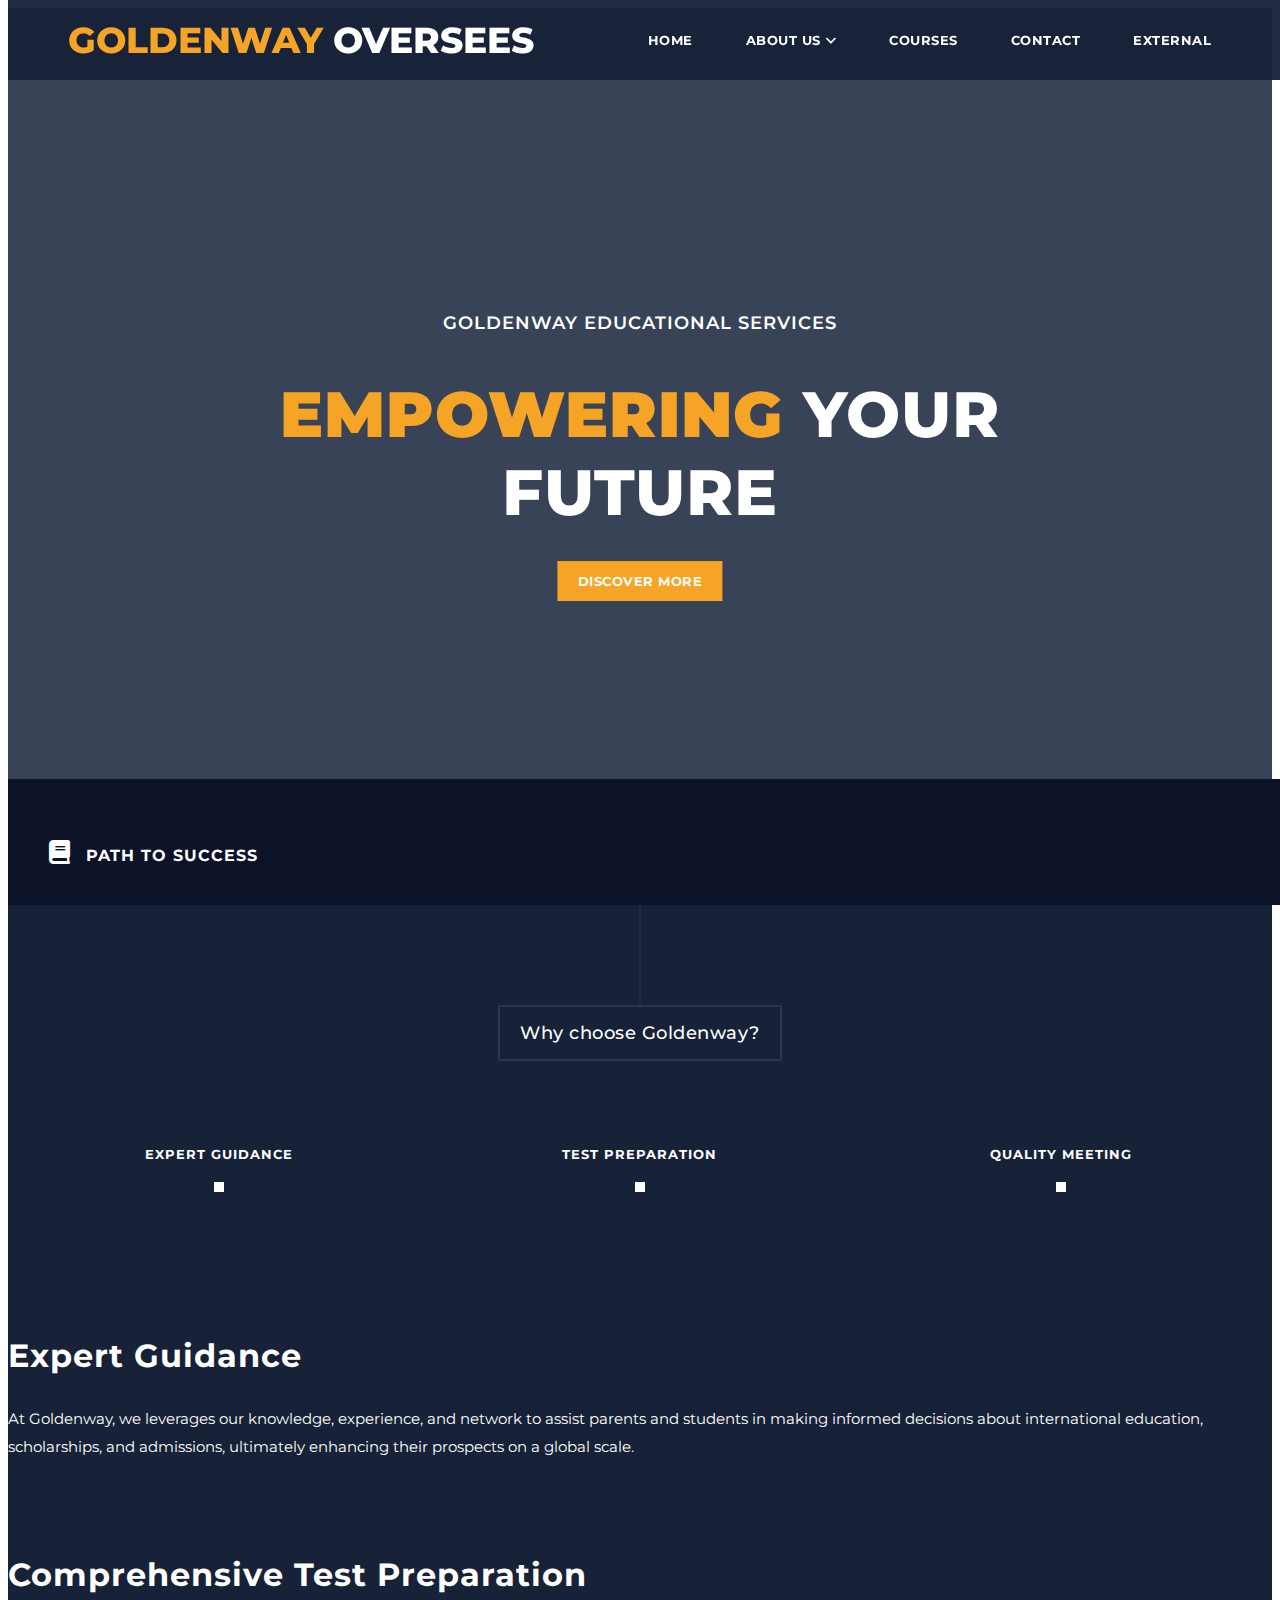
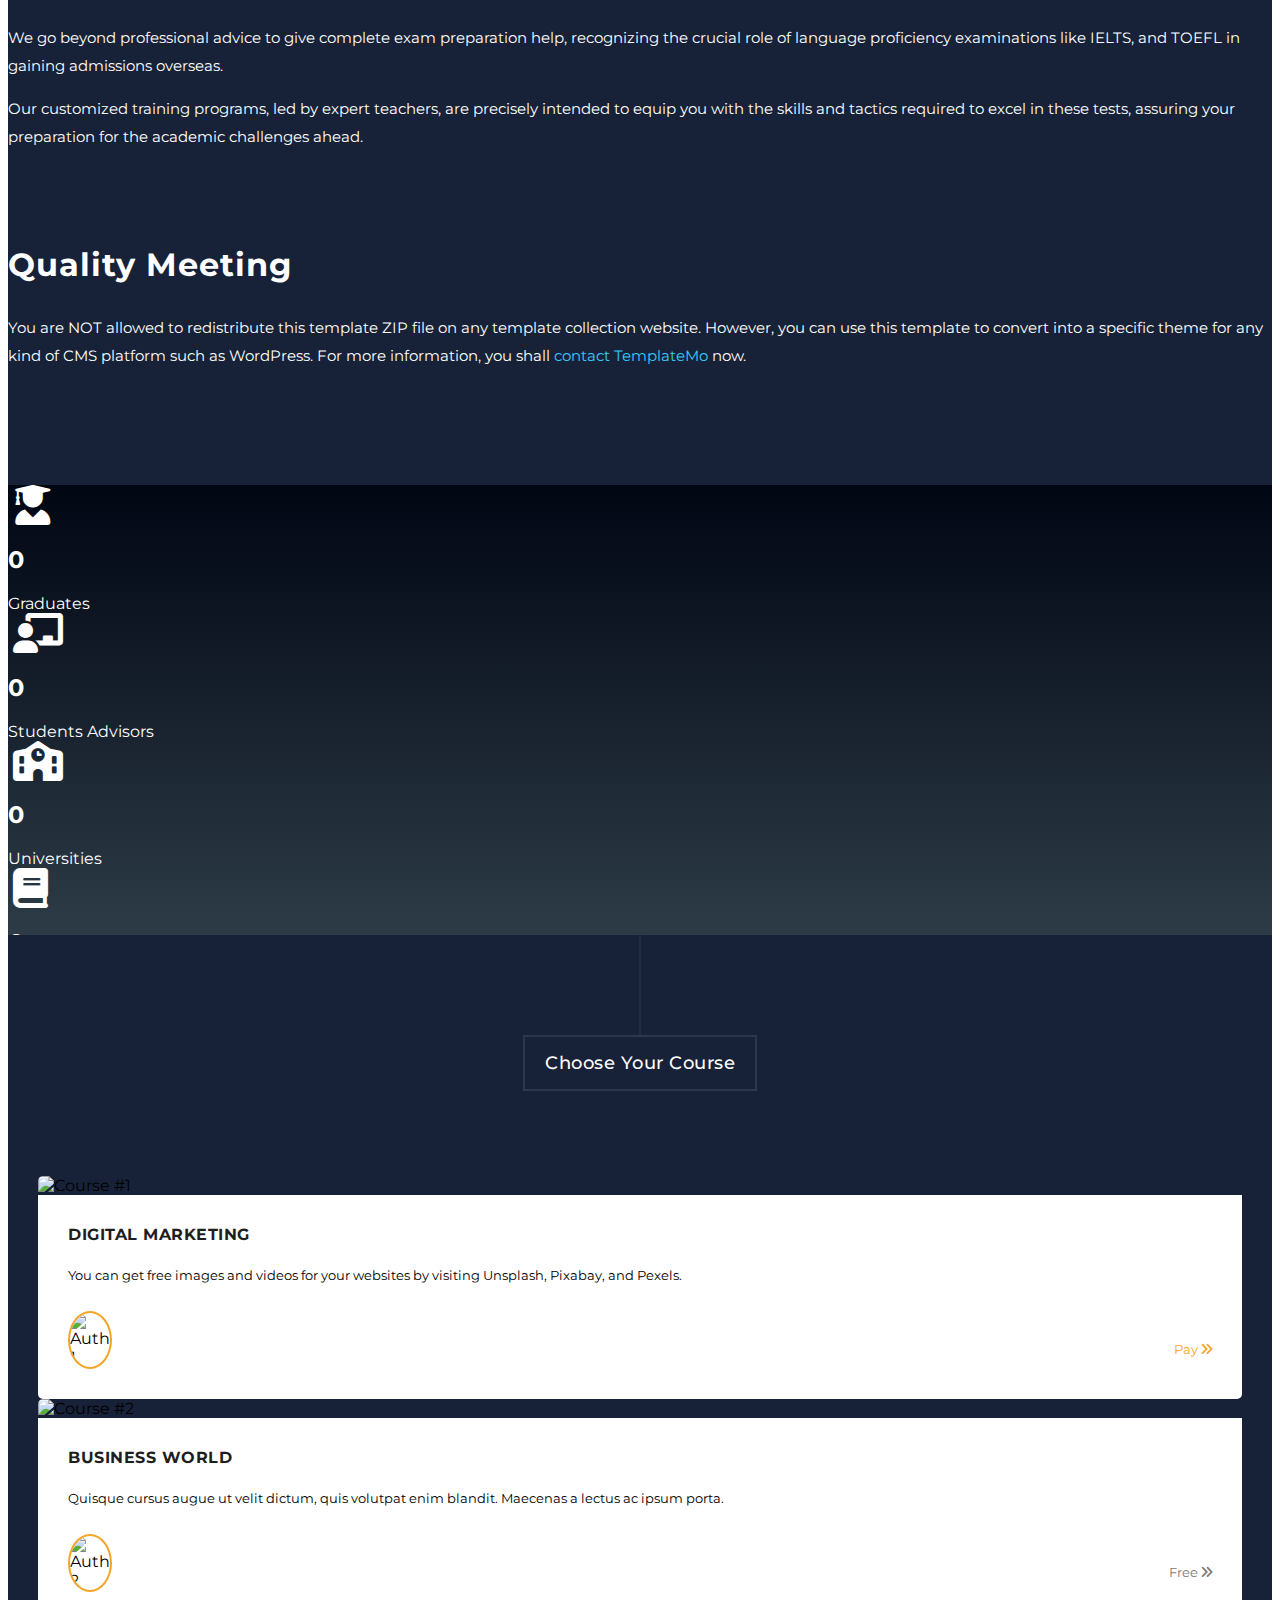
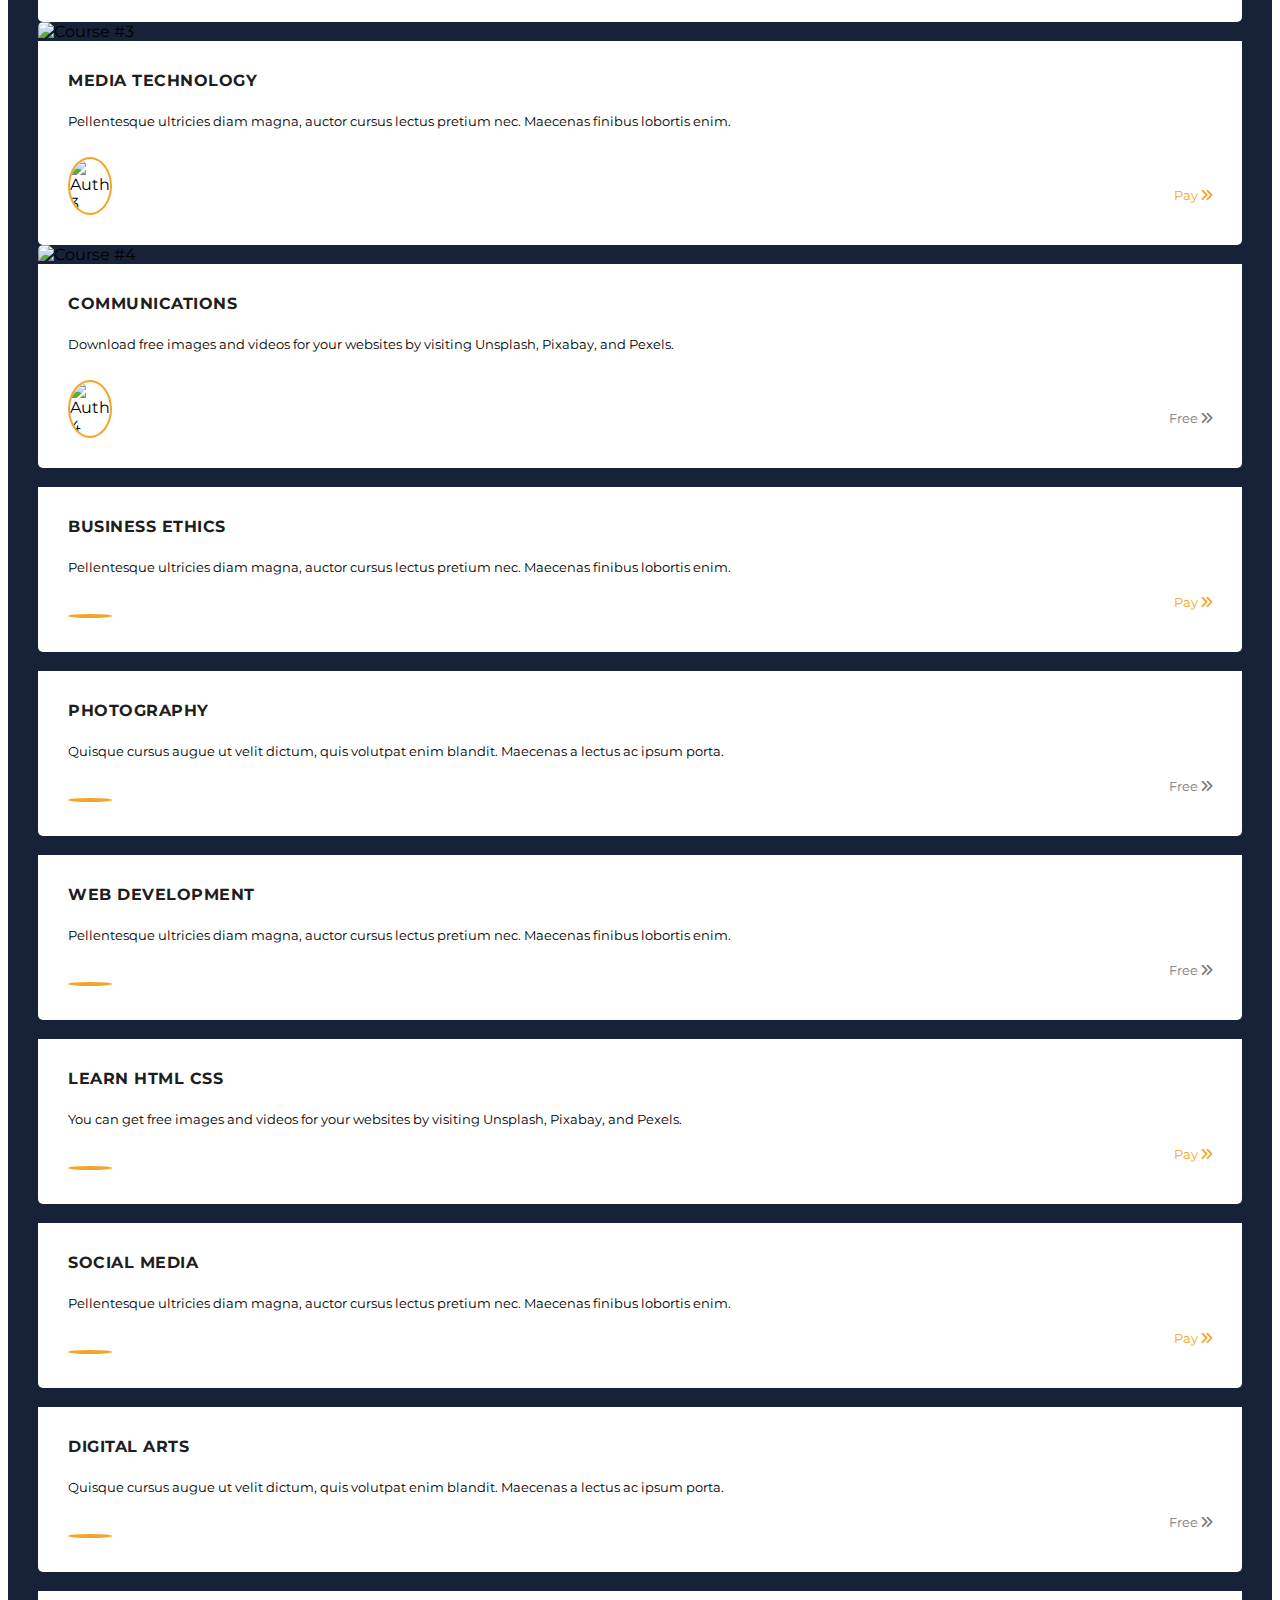
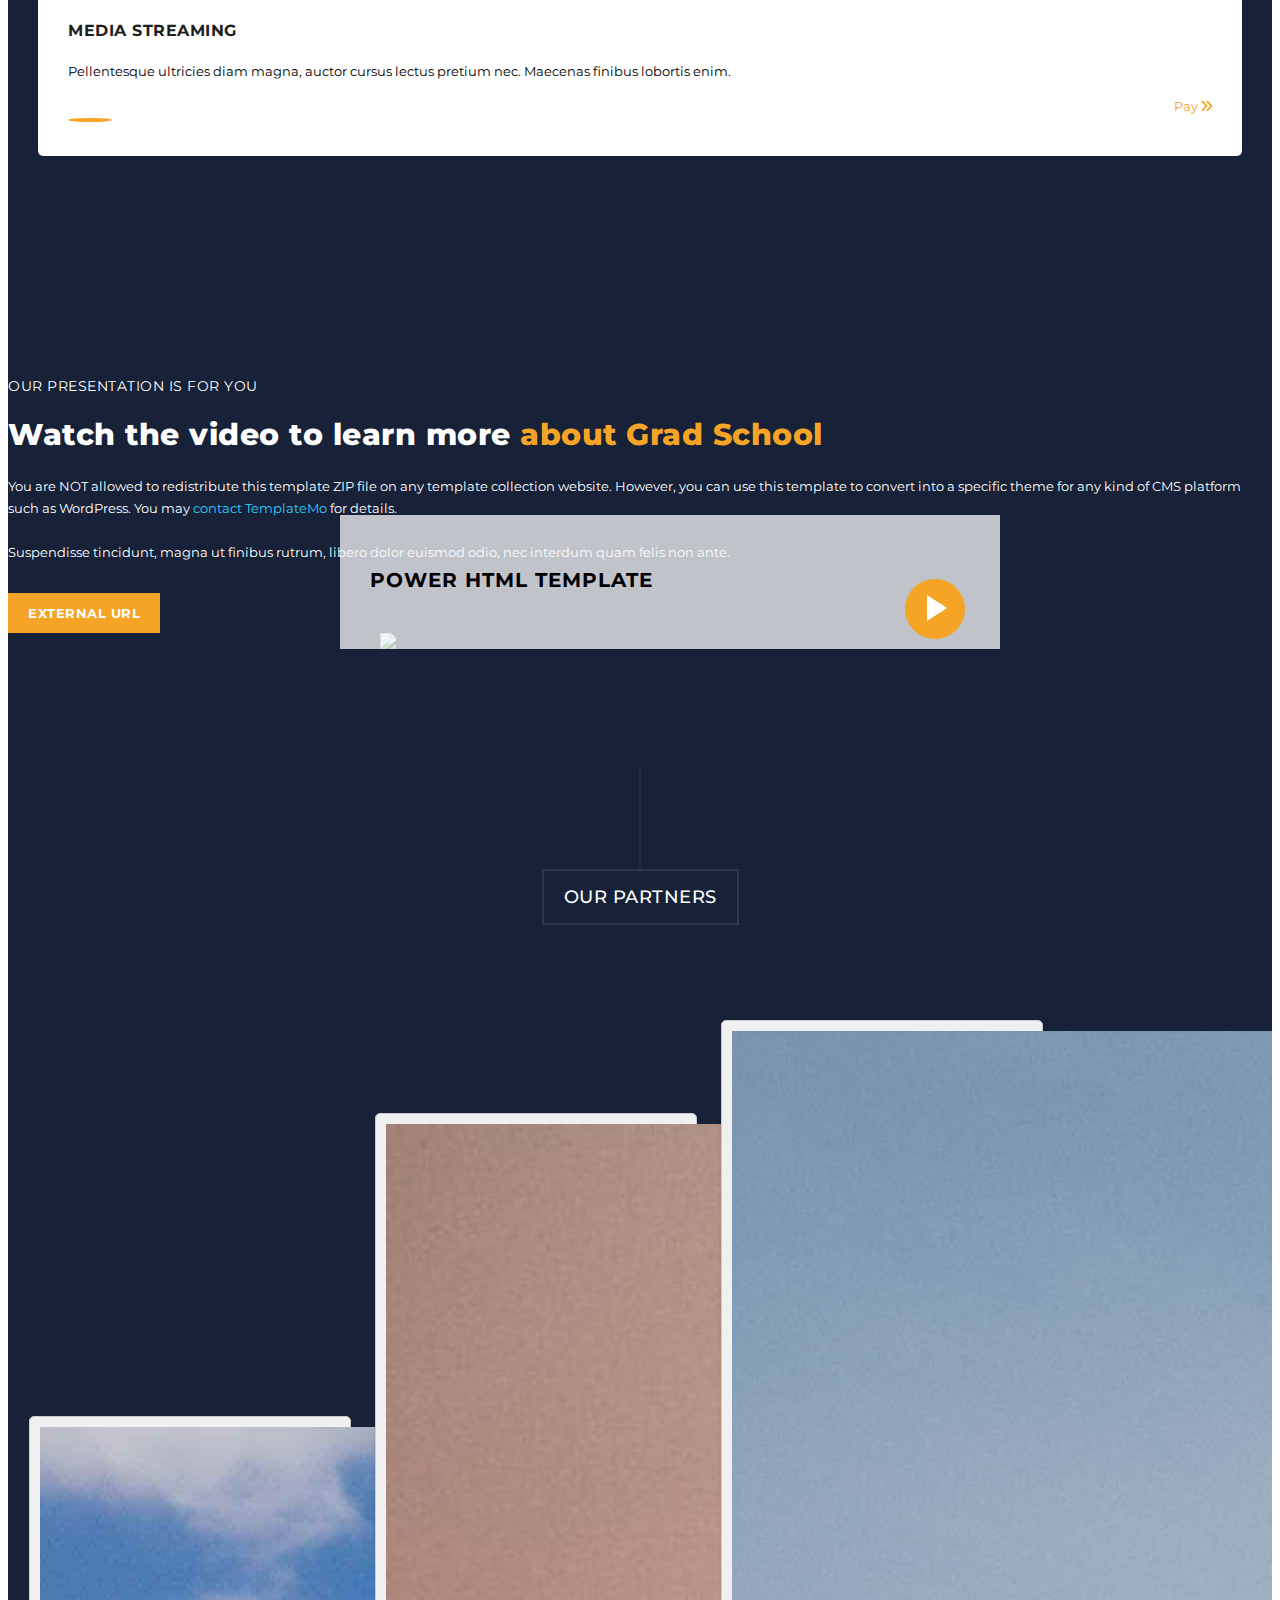
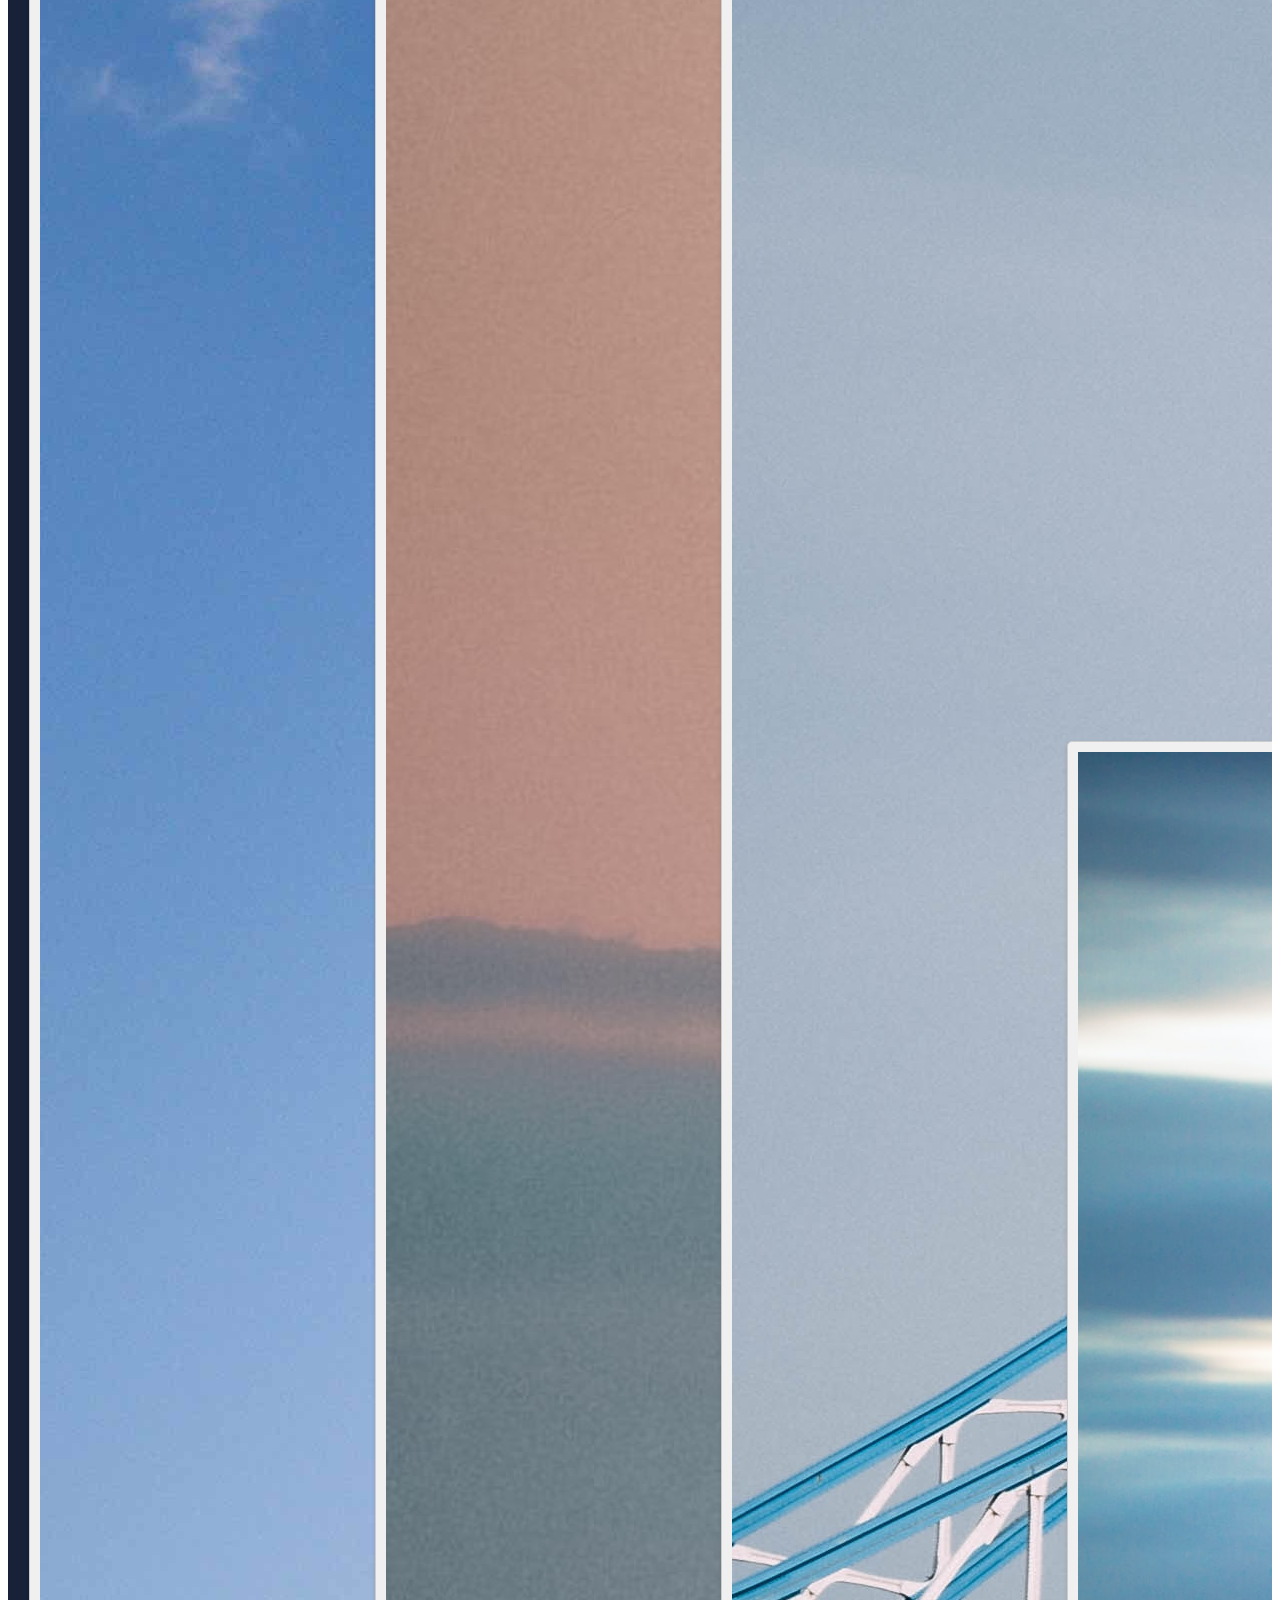
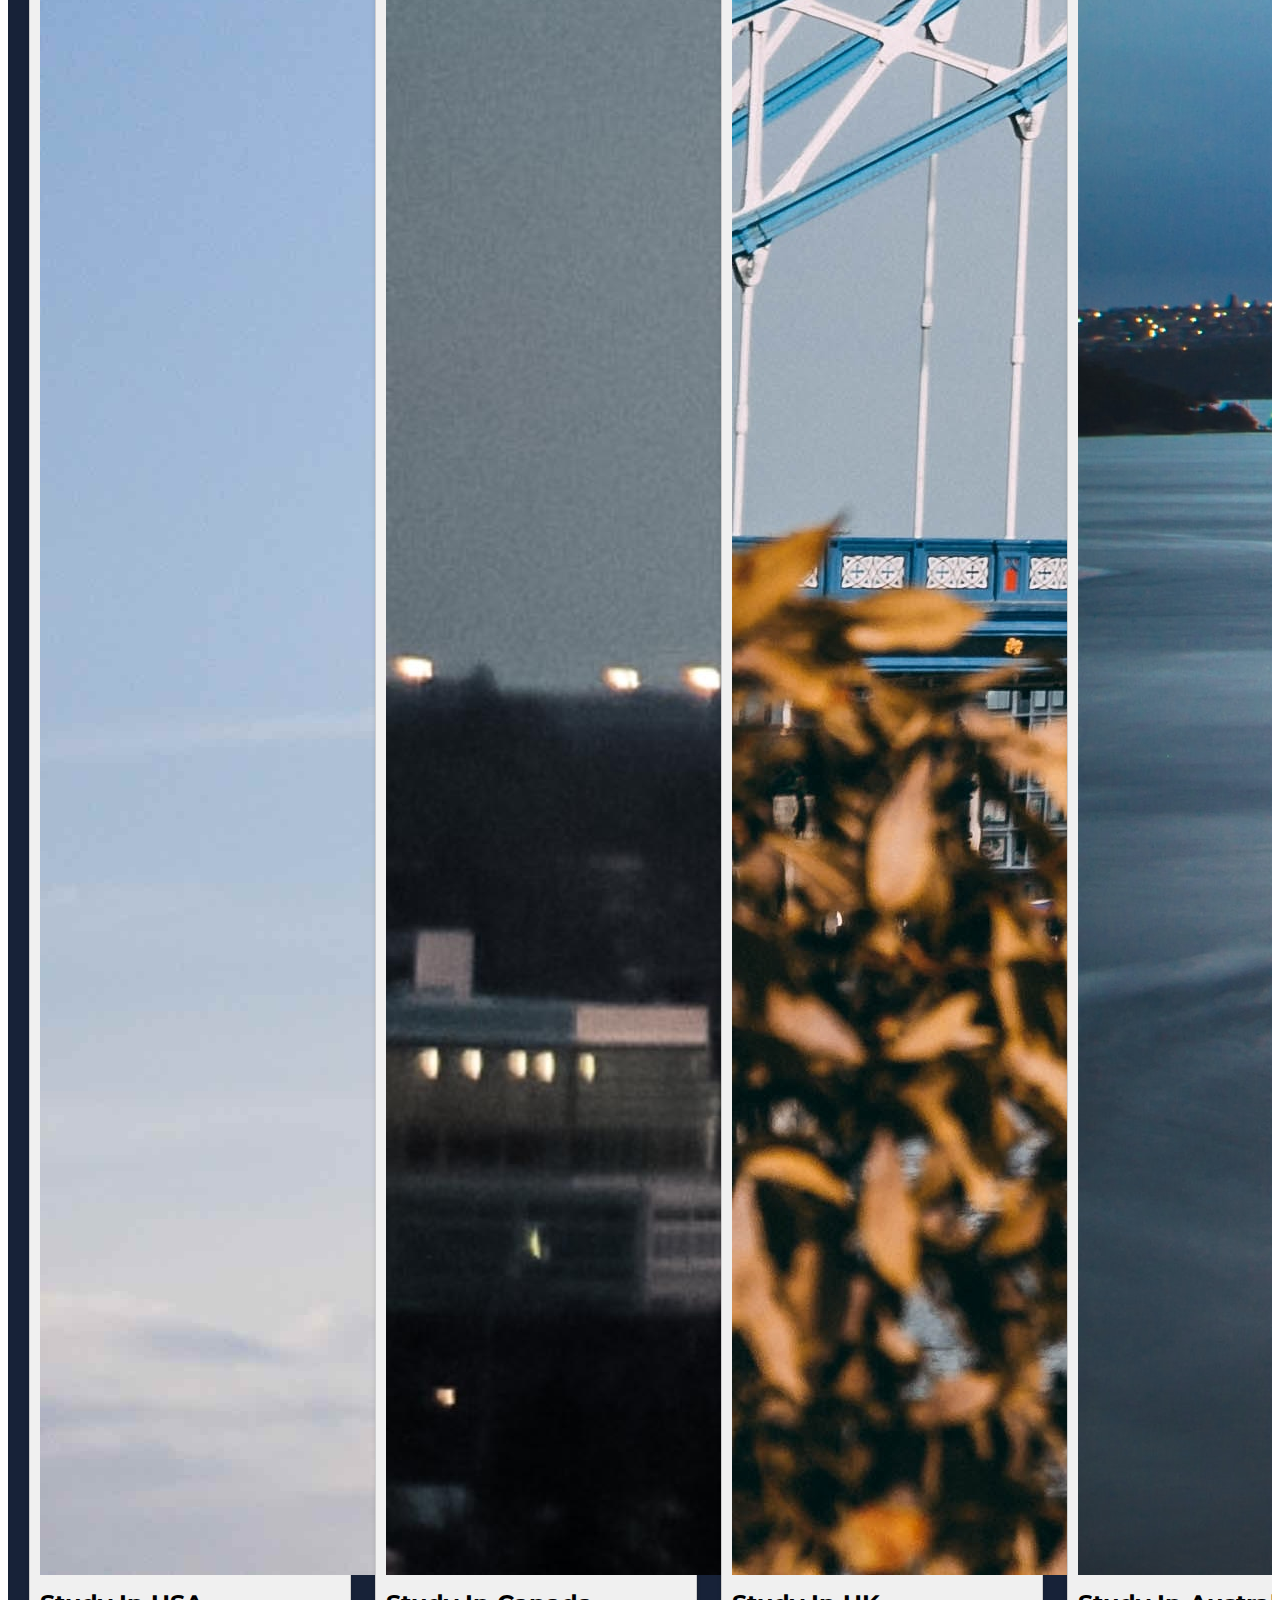
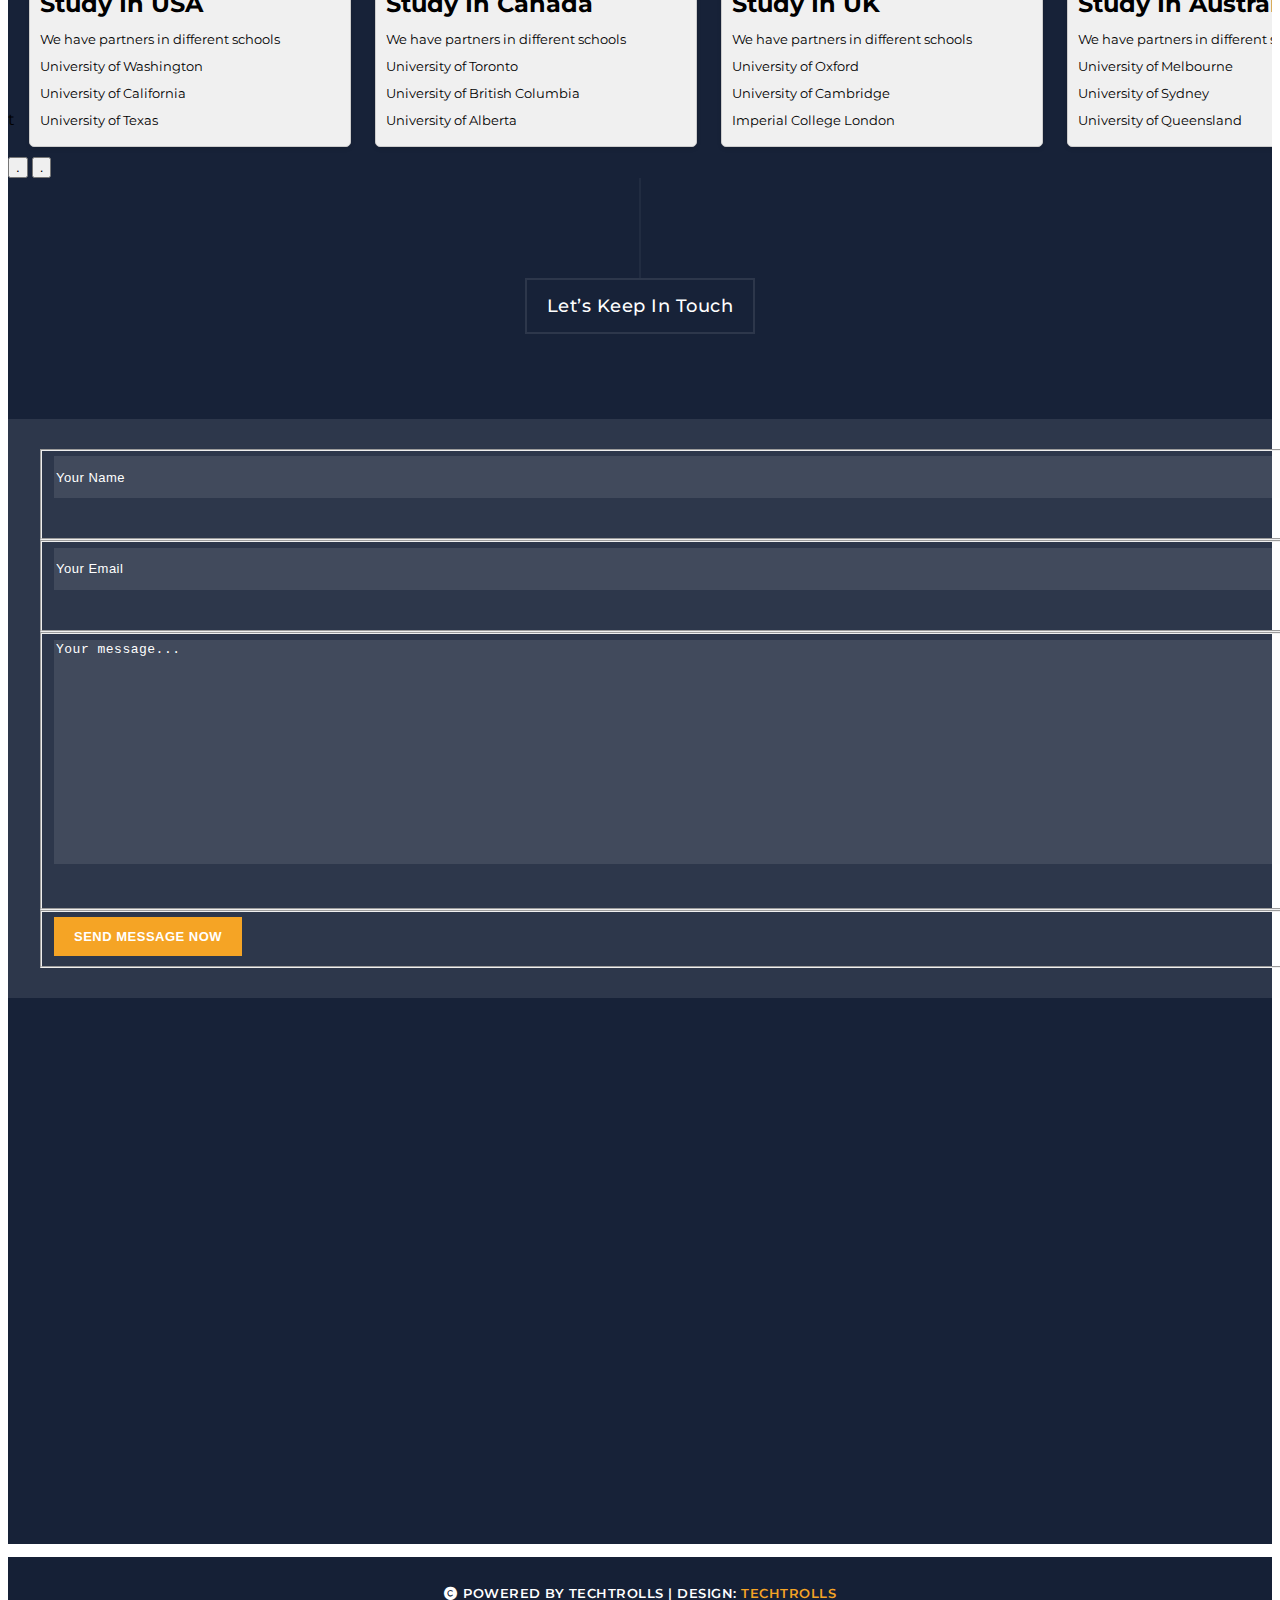
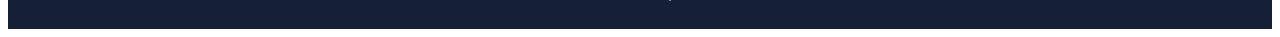
==== commit 20ecb12d: "carousel" ====
--- a/index.html
+++ b/index.html
@@ -249,7 +249,7 @@
     </div>
   </section>  -->
 
-  <!-- Section for Achievements -->
+  <!-- Section for counter -->
 
   <section class="ftco-section-counter counter" id="counters-section" data-section="section0">
      
@@ -493,47 +493,108 @@
     </div>
   </section>
 
-  <section class="section partners" data-section="section7">
-    <div class="container-fluid">
-      <div class="row">
-        <div class="col-md-12">
-          <div class="section-heading">
-            <h2>We worked with <em>many partners</em> for last years</h2>
-          </div>
-        </div>
-        <div class="col">
-          <div class="owl-clients owl-carousel">
-            <div class="client-item">
-              <div class="card" style="width: 18rem;">
-                <img src="./assets/images/courses-01.jpg" class="card-img-top" alt="...">
-                <div class="card-body">
-                  <h5 class="card-title">STUDY IN USA</h5>
-                  <p class="card-text">Study at the school of your dreams in the USA</p>
-                  <a href="#" class="btn btn-secondary">Go somewhere</a>
-                </div>
-              </div>
-            </div>
-
-            <div class="client-item">
-              <img src="assets/images/client-01.png" alt="2">
-            </div>
-            <div class="client-item">
-              <img src="assets/images/client-01.png" alt="3">
-            </div>
-            <div class="client-item">
-              <img src="assets/images/client-01.png" alt="4">
-            </div>
-            <div class="client-item">
-              <img src="assets/images/client-01.png" alt="5">
-            </div>
-            <div class="client-item">
-              <img src="assets/images/client-01.png" alt="6">
-            </div>
-          </div>
-        </div>
-  
-      </div>
-    </div>
+  <section class="partners-section">
+    <div class="col-md-12">
+      <div class="section-heading">
+        <h2>OUR PARTNERS</h2>
+      </div>
+    </div>
+
+    <div class="carousel col-lg-12 h-100">
+      <div class="carousel-container">t
+        <div class="partner-card">
+          <img src="assets/images/usa.jpg" class="card-img-top" alt="partner-01">
+          <div class="partner-title "> Study In USA</div>
+          <div class="partner-details">
+            <p>We have partners in different schools </p>
+            <p>University of Washington </p>
+            <p>University of California </p>
+            <p>University of Texas </p>
+        </div>
+        </div>
+
+        <div class="partner-card h-100 ">
+          <img src="assets/images/canada.jpg"  class="card-img-top" alt="partner-02">
+          <div class="partner-title"> Study In Canada</div>
+          <div class="partner-details">
+            <p>We have partners in different schools </p>
+            <p>University of Toronto </p>
+            <p>University of British Columbia </p>
+            <p>University of Alberta </p>
+          </div>
+        </div>
+
+        <div class="partner-card h-100">
+          <img src="assets/images/london.jpg"  class="card-img-top" alt="partner-03">
+          <div class="partner-title"> Study In UK</div>
+          <div class="partner-details">
+            <p>We have partners in different schools </p>
+            <p>University of Oxford </p>
+            <p>University of Cambridge </p>
+            <p>Imperial College London </p>
+          </div>
+        </div>
+
+        <div class="partner-card h-100">
+          <img src="assets/images/australia.jpg"  class="card-img-top" alt="partner-04">
+          <div class="partner-title"> Study In Australia</div>
+          <div class="partner-details">
+            <p>We have partners in different schools </p>
+            <p>University of Melbourne </p>
+            <p>University of Sydney </p>
+            <p>University of Queensland </p>
+          </div>
+        </div>
+
+        <div class="partner-card h-100">
+          <img src="assets/images/germany.jpg"  class="card-img-top" alt="partner-05">
+          <div class="partner-title"> Study In Germany</div>
+          <div class="partner-details">
+            <p>We have partners in different schools </p>
+            <p>Technical University of Munich </p>
+            <p>Ludwig Maximilian University of Munich </p>
+            <p>Heidelberg University </p>
+          </div>
+        </div>
+
+        <div class="partner-card h-100">
+          <img src="assets/images/france.jpg"  class="card-img-top" alt="partner-06">
+          <div class="partner-title"> Study In France</div>
+          <div class="partner-details">
+            <p>We have partners in different schools </p>
+            <p>University of Paris </p>
+            <p>University of Montpellier </p>
+            <p>University of Strasbourg </p>
+          </div>
+        </div>
+
+        <div class="partner-card h-100">
+          <img src="assets/images/china.jpg"  class="card-img-top" alt="partner-07">
+          <div class="partner-title"> Study In China</div>
+          <div class="partner-details">
+            <p>We have partners in different schools </p>
+            <p>Tsinghua University </p>
+            <p>Peking University </p>
+            <p>Zhejiang University </p>
+          </div>
+        </div>
+
+        <div class="partner-card h-100">
+          <img src="assets/images/singapore.jpg"  class="card-img-top" alt="partner-08">
+          <div class="partner-title"> Study In Singapore</div>
+          <div class="partner-details">
+            <p>We have partners in different schools </p>
+            <p>National University of Singapore </p>
+            <p>Nanyang Technological University </p>
+            <p>Singapore Management University </p>
+          </div>
+
+      </div>
+    </div>
+    <div class="carousel-controls justify-content-center">
+      <button id="prev-button">.</button>
+      <button id="next-button">.</button>
+  </div>
   </section>
 
   <section class="section contact" data-section="section6">
@@ -612,24 +673,49 @@
  
     <script>
       const counters = document.querySelectorAll(".count");
-      const speed = 15;
-
-      counters.forEach((counter) => {
-        const updateCount = () => {
-          const target = parseInt(+counter.getAttribute('data-target'));
-          const count = parseInt(+counter.innerText);
-          const increment = Math.trunc(target / 30);
-          
-
-          if (count < target) {
-            counter.innerText = count + increment;
-            setTimeout(updateCount, 1);
-          } else {
-            count.innerText = target;
-          }
-        };
-        updateCount();
-      });
+      // Function to check if an element is in the viewport
+function isInViewport(element) {
+  const rect = element.getBoundingClientRect();
+  return (
+    rect.top >= 0 &&
+    rect.left >= 0 &&
+    rect.bottom <= (window.innerHeight || document.documentElement.clientHeight) &&
+    rect.right <= (window.innerWidth || document.documentElement.clientWidth)
+  );
+}
+
+// Function to start counting when the section is in the viewport
+function startCountingWhenInView() {
+  const counters = document.querySelectorAll(".count");
+  const speed = 30;
+
+  counters.forEach((counter) => {
+    const updateCount = () => {
+      const target = parseInt(+counter.getAttribute("data-target"));
+      const count = parseInt(+counter.innerText);
+      const increment = Math.trunc(target / 30);
+
+      if (count < target) {
+        counter.innerText = count + increment;
+        setTimeout(updateCount, speed);
+      } else {
+        counter.innerText = target;
+      }
+    };
+    
+    // Check if the counter is in the viewport
+    if (isInViewport(counter)) {
+      updateCount();
+    }
+  });
+}
+
+// Add an event listener to the window's scroll event
+window.addEventListener("scroll", startCountingWhenInView);
+
+// Trigger counting for elements already in the viewport on page load
+window.addEventListener("load", startCountingWhenInView);
+
 
   </script>
 
@@ -684,26 +770,58 @@
         });
     </script>
 
-<!-- <script>
-  // Initialize count-up animations when the page is fully loaded
-  window.addEventListener('load', function () {
-    // Graduates
-    const graduatesCounter = new CountUp('graduates-count', 0, 100);
-    graduatesCounter.start();
-
-    // Student Advisors
-    const advisorsCounter = new CountUp('advisors-count', 0, 25);
-    advisorsCounter.start();
-
-    // Universities
-    const universitiesCounter = new CountUp('universities-count', 0, 50);
-    universitiesCounter.start();
-
-    // Programs
-    const programsCounter = new CountUp('programs-count', 0, 4000);
-    programsCounter.start();
+<script>
+  // JavaScript for custom carousel
+  const carousel = document.querySelector(".carousel");
+  const container = document.querySelector(".carousel-container");
+  const partnerCards = document.querySelectorAll(".partner-card");
+
+  let currentIndex = 0;
+  const cardWidth = partnerCards[0].offsetWidth;
+  const numCards = partnerCards.length;
+
+  function showCard(index) {
+      const translateX = -index * cardWidth;
+      container.style.transform = `translateX(${translateX}px)`;
+  }
+
+  function next() {
+      currentIndex = (currentIndex + 1) % numCards;
+      showCard(currentIndex);
+  }
+
+  function prev() {
+      currentIndex = (currentIndex - 1 + numCards) % numCards;
+      showCard(currentIndex);
+  }
+
+  const nextButton = document.getElementById("next-button");
+  const prevButton = document.getElementById("prev-button");
+
+  nextButton.addEventListener("click", next);
+  prevButton.addEventListener("click", prev);
+
+  carousel.addEventListener("mouseenter", () => {
+      // Pause the automatic sliding when the carousel is hovered over
+      clearInterval(interval);
   });
-</script> -->
+
+  carousel.addEventListener("mouseleave", () => {
+      // Resume automatic sliding when the carousel is not hovered over
+      startAutoSlide();
+  });
+
+  function startAutoSlide() {
+      interval = setInterval(next, 5000); // Adjust the interval as needed (3 seconds in this example)
+  }
+
+  let interval;
+  startAutoSlide();
+</script>
+
+
+
+
 
 </body>
 </html>--- a/assets/css/templatemo-grad-school.css
+++ b/assets/css/templatemo-grad-school.css
@@ -1578,6 +1578,55 @@
     border: none;
 }
 
+/* style for partners section */
+
+.partners-section{
+  background-image: url(../images/choosing-bg.jpg);
+  background-repeat: no-repeat;
+  background-size: cover;
+  background-color: #172238;
+ 
+}
+.partner-card {
+  width: 300px;
+  margin: 10px;
+  padding: 10px;
+  background-color: #f0f0f0;
+  border: 1px solid #ccc;
+  border-radius: 5px;
+  box-shadow: 0 2px 4px rgba(0, 0, 0, 0.1);
+  transition: transform 0.2s ease-in-out, box-shadow 0.2s ease-in-out;
+  display: inline-block;
+ 
+}
+
+.partner-card:hover {
+  transform: scale(1.05);
+  box-shadow: 0 4px 8px rgba(0, 0, 0, 0.2);
+}
+
+.partner-title {
+  font-size: 1.5rem; /* Adjust the font size as needed */
+  font-weight: bold;
+  margin: 10px 0;
+}
+
+.partner-details p {
+  margin: 5px 0;
+}
+/* Carousel styles */
+.carousel {
+  overflow: hidden;
+  white-space: nowrap;
+}
+
+.carousel-container {
+  display: inline-block;
+  transition: transform 0.3s ease-in-out;
+  white-space: nowrap;
+}
+
+
 /* Footer */
 
 footer {
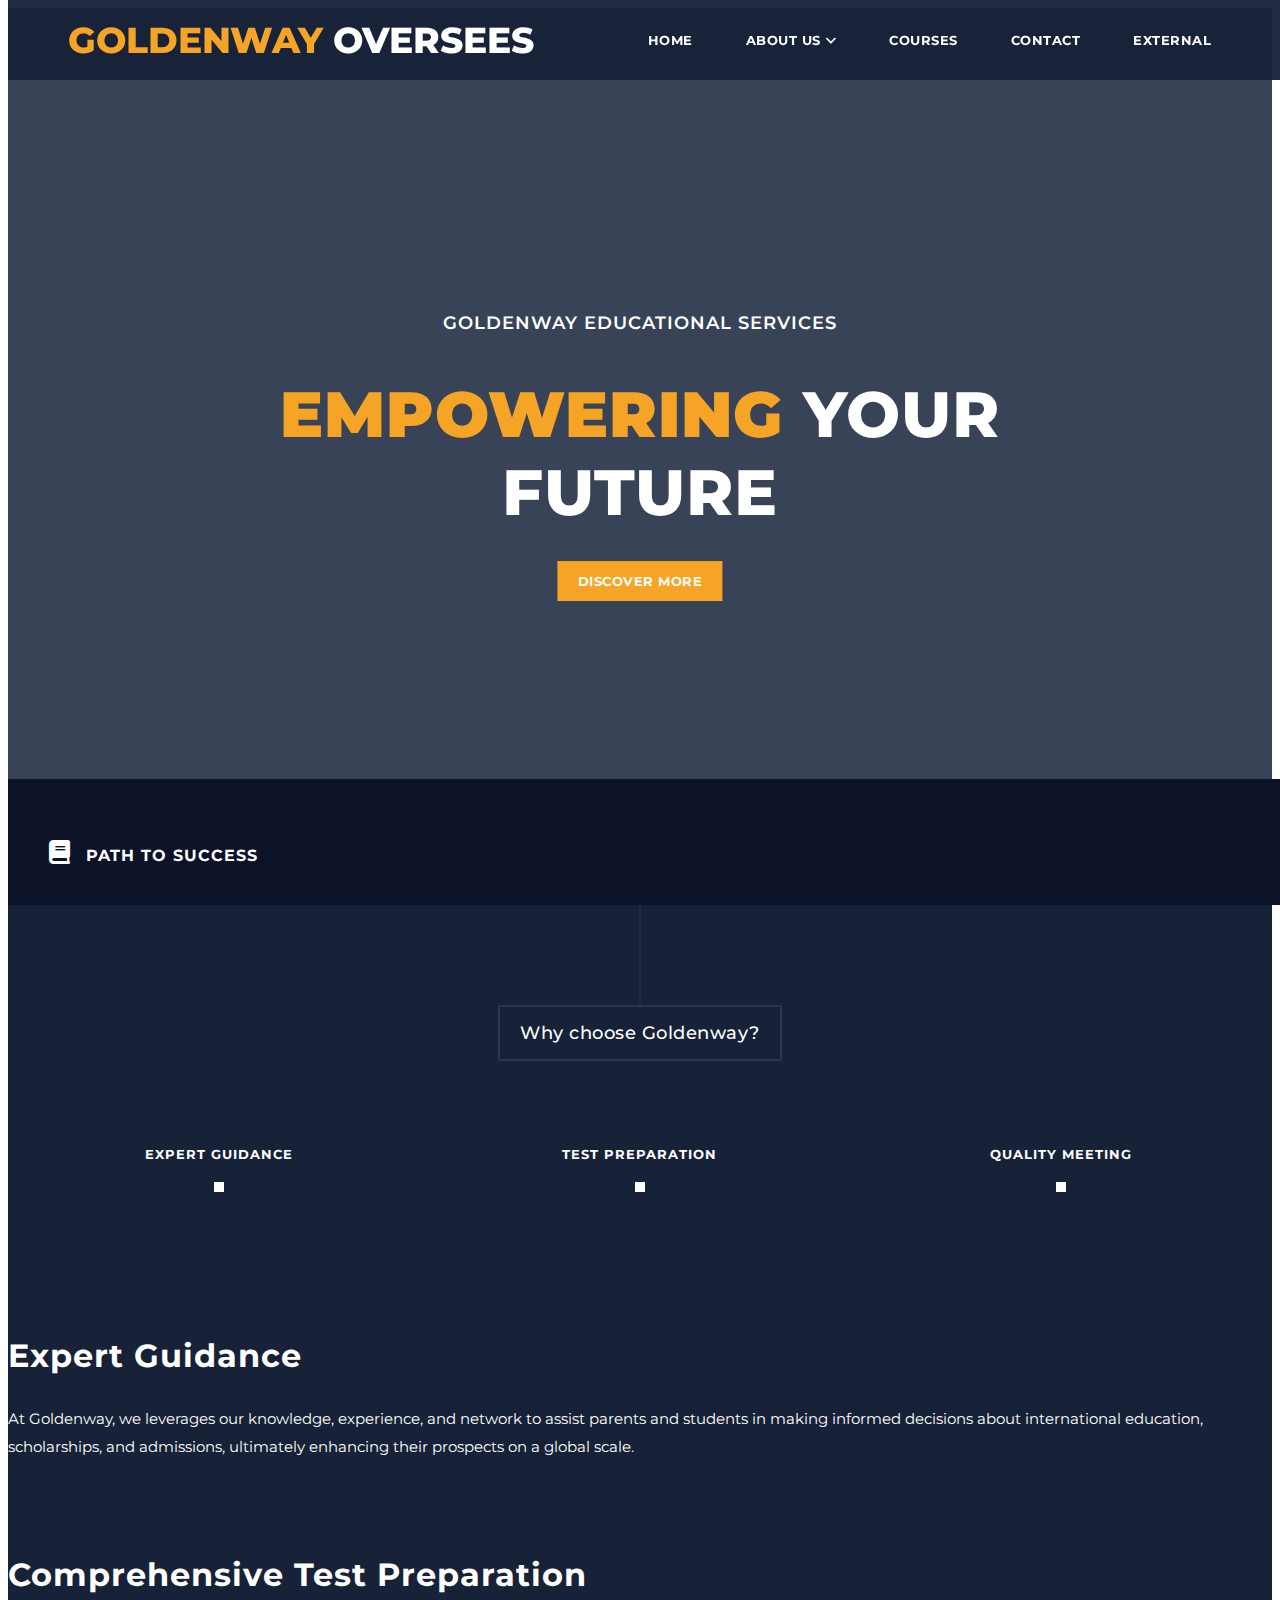
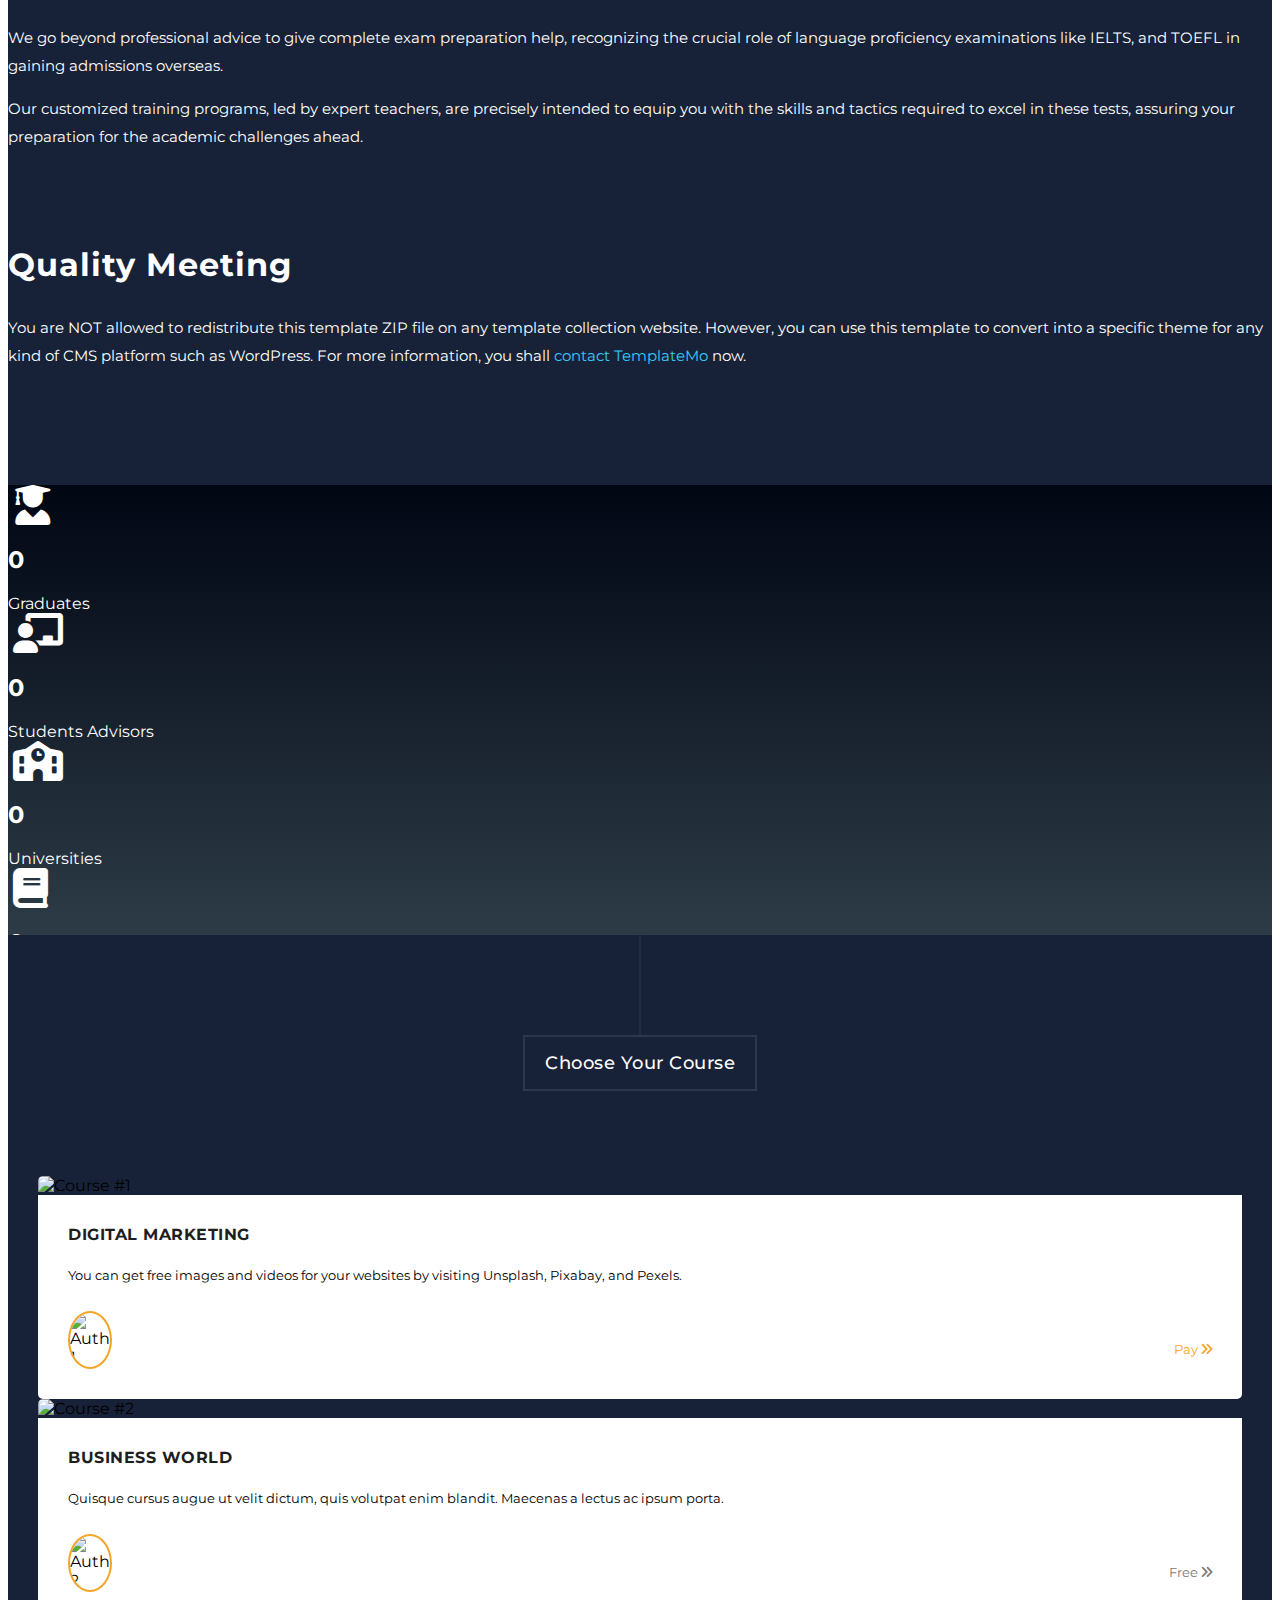
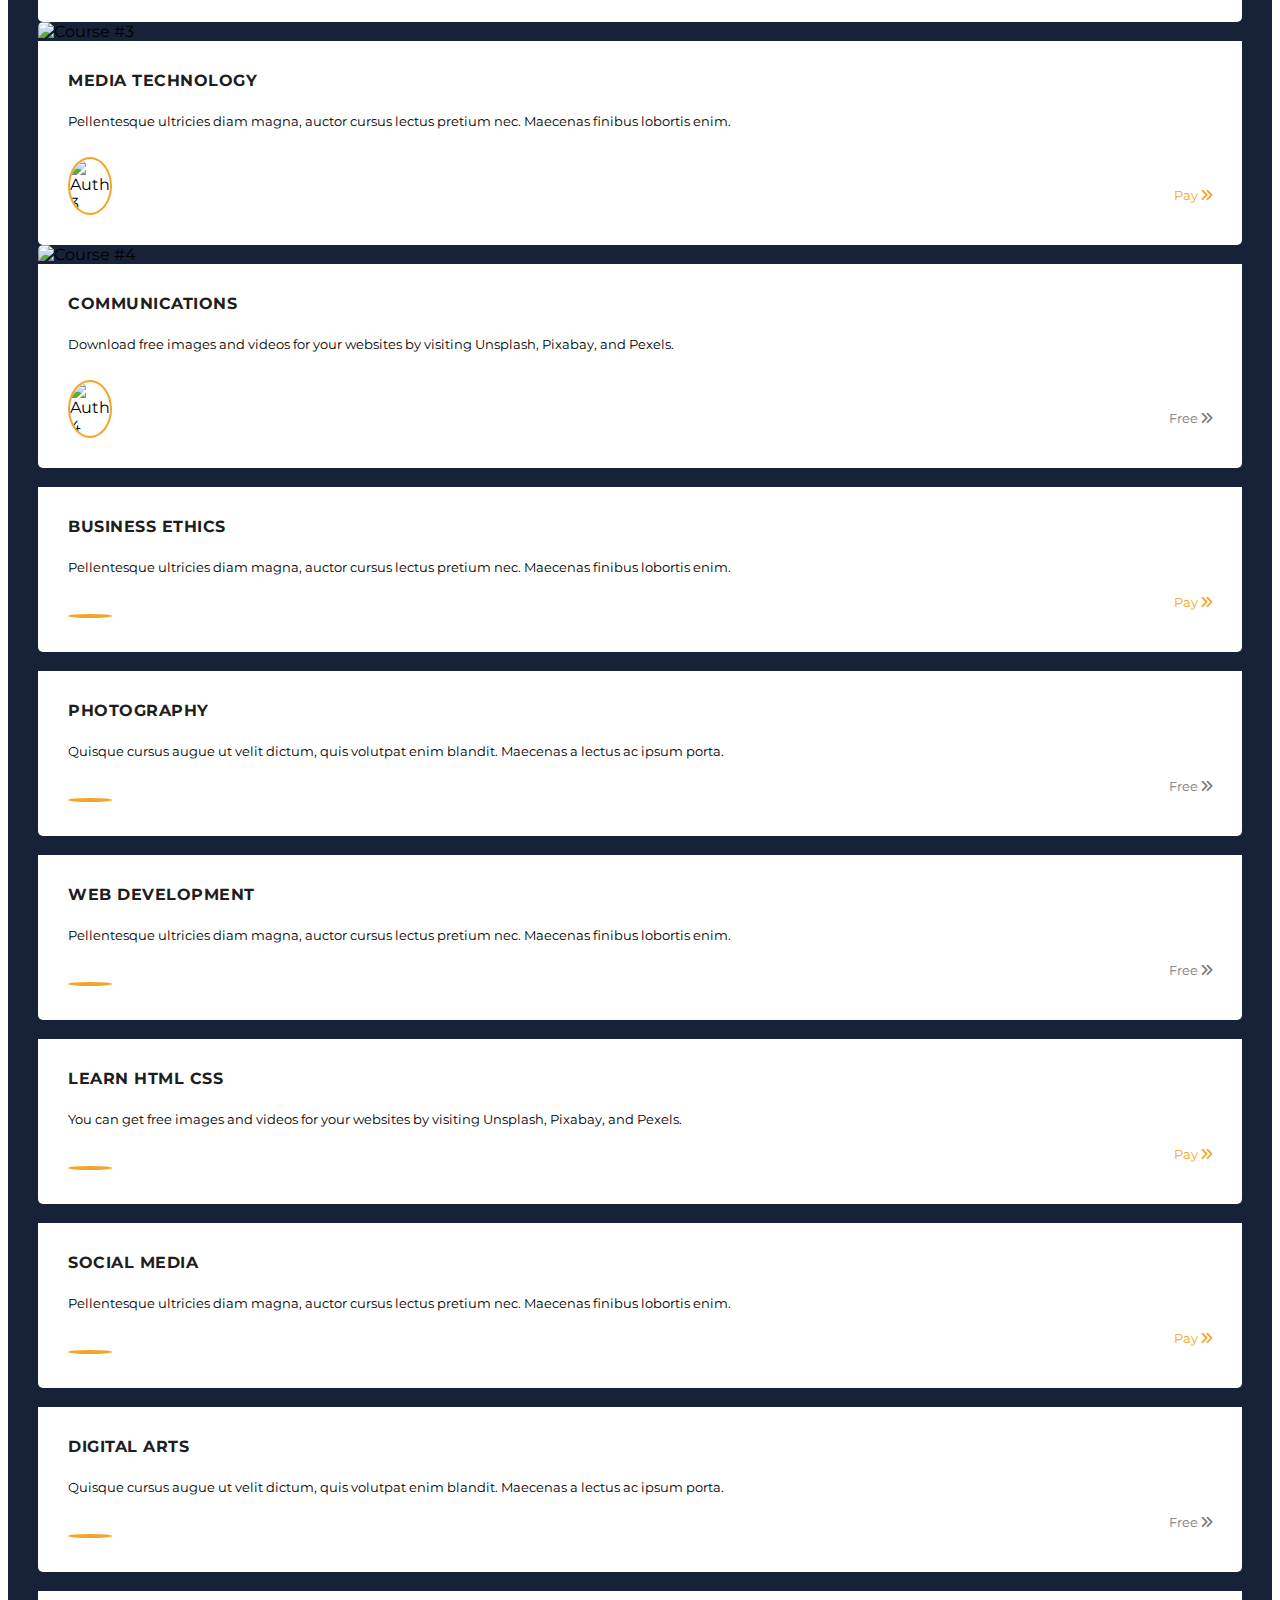
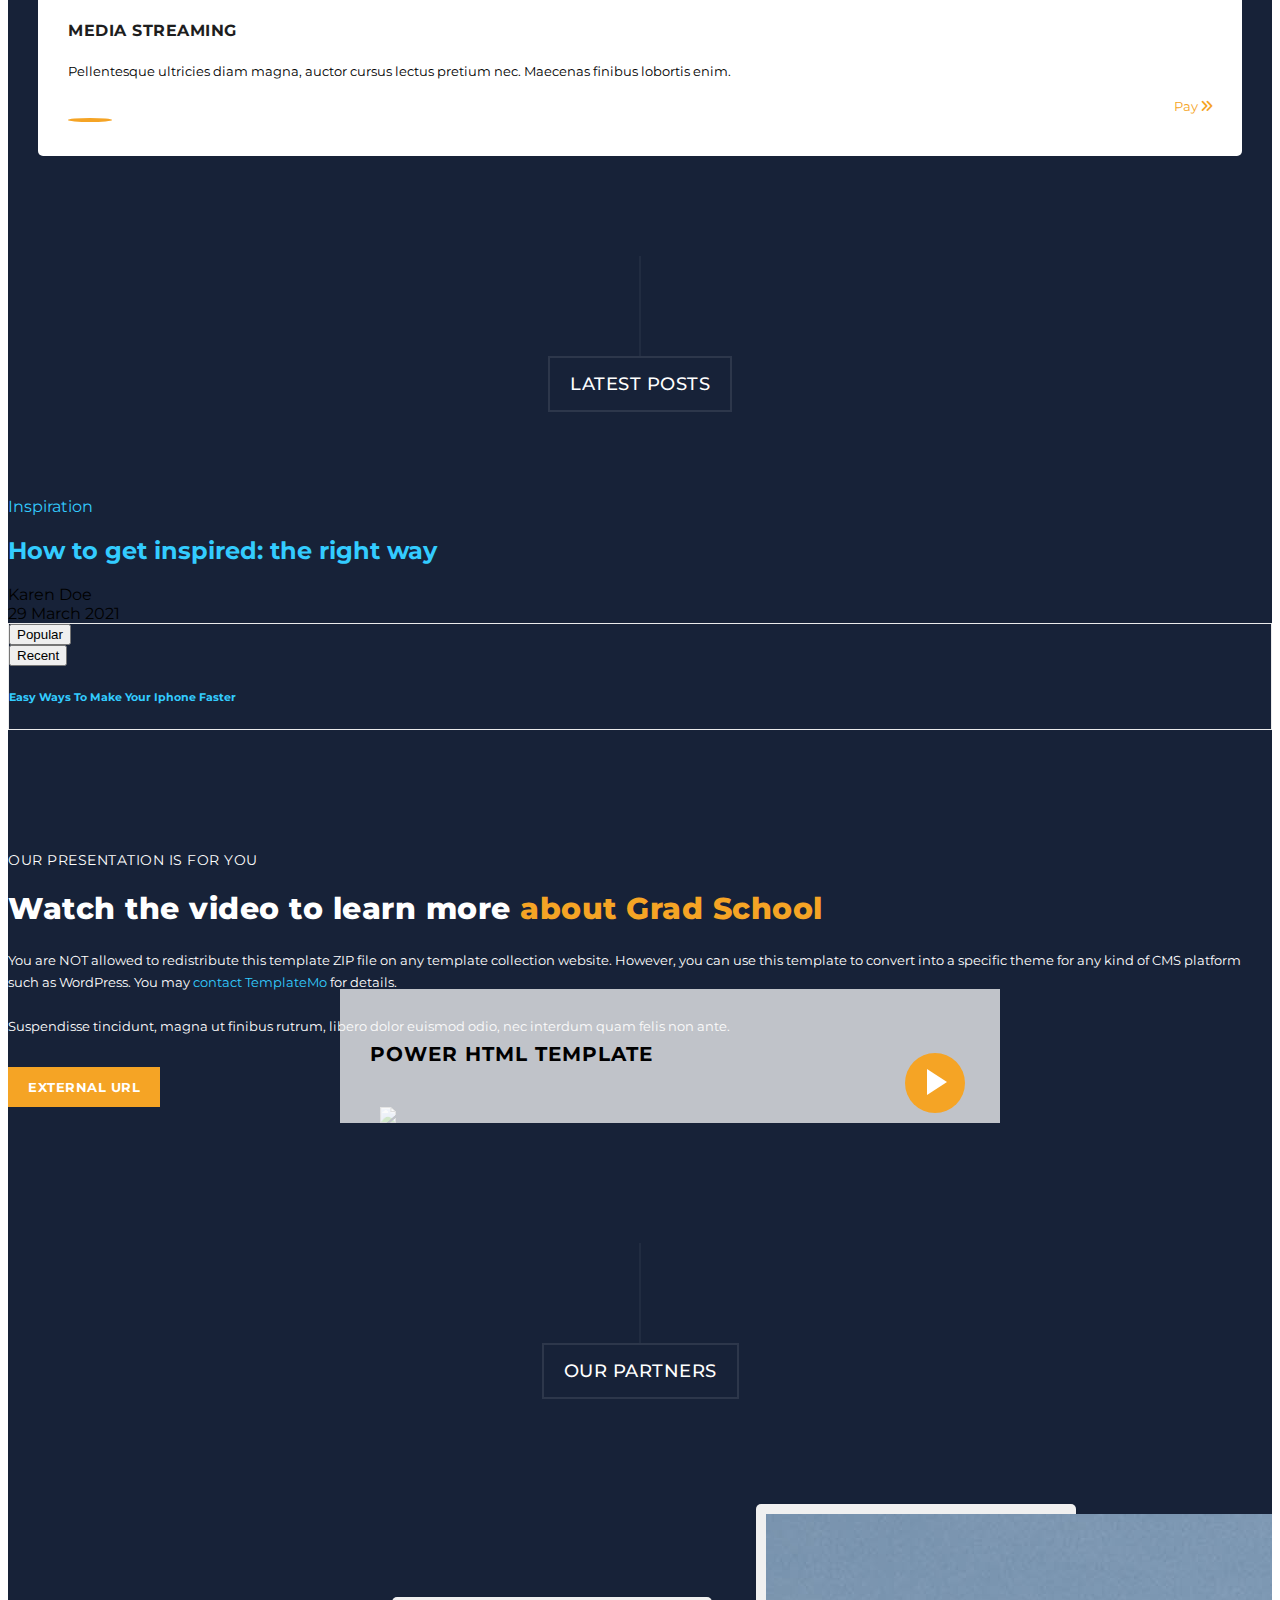
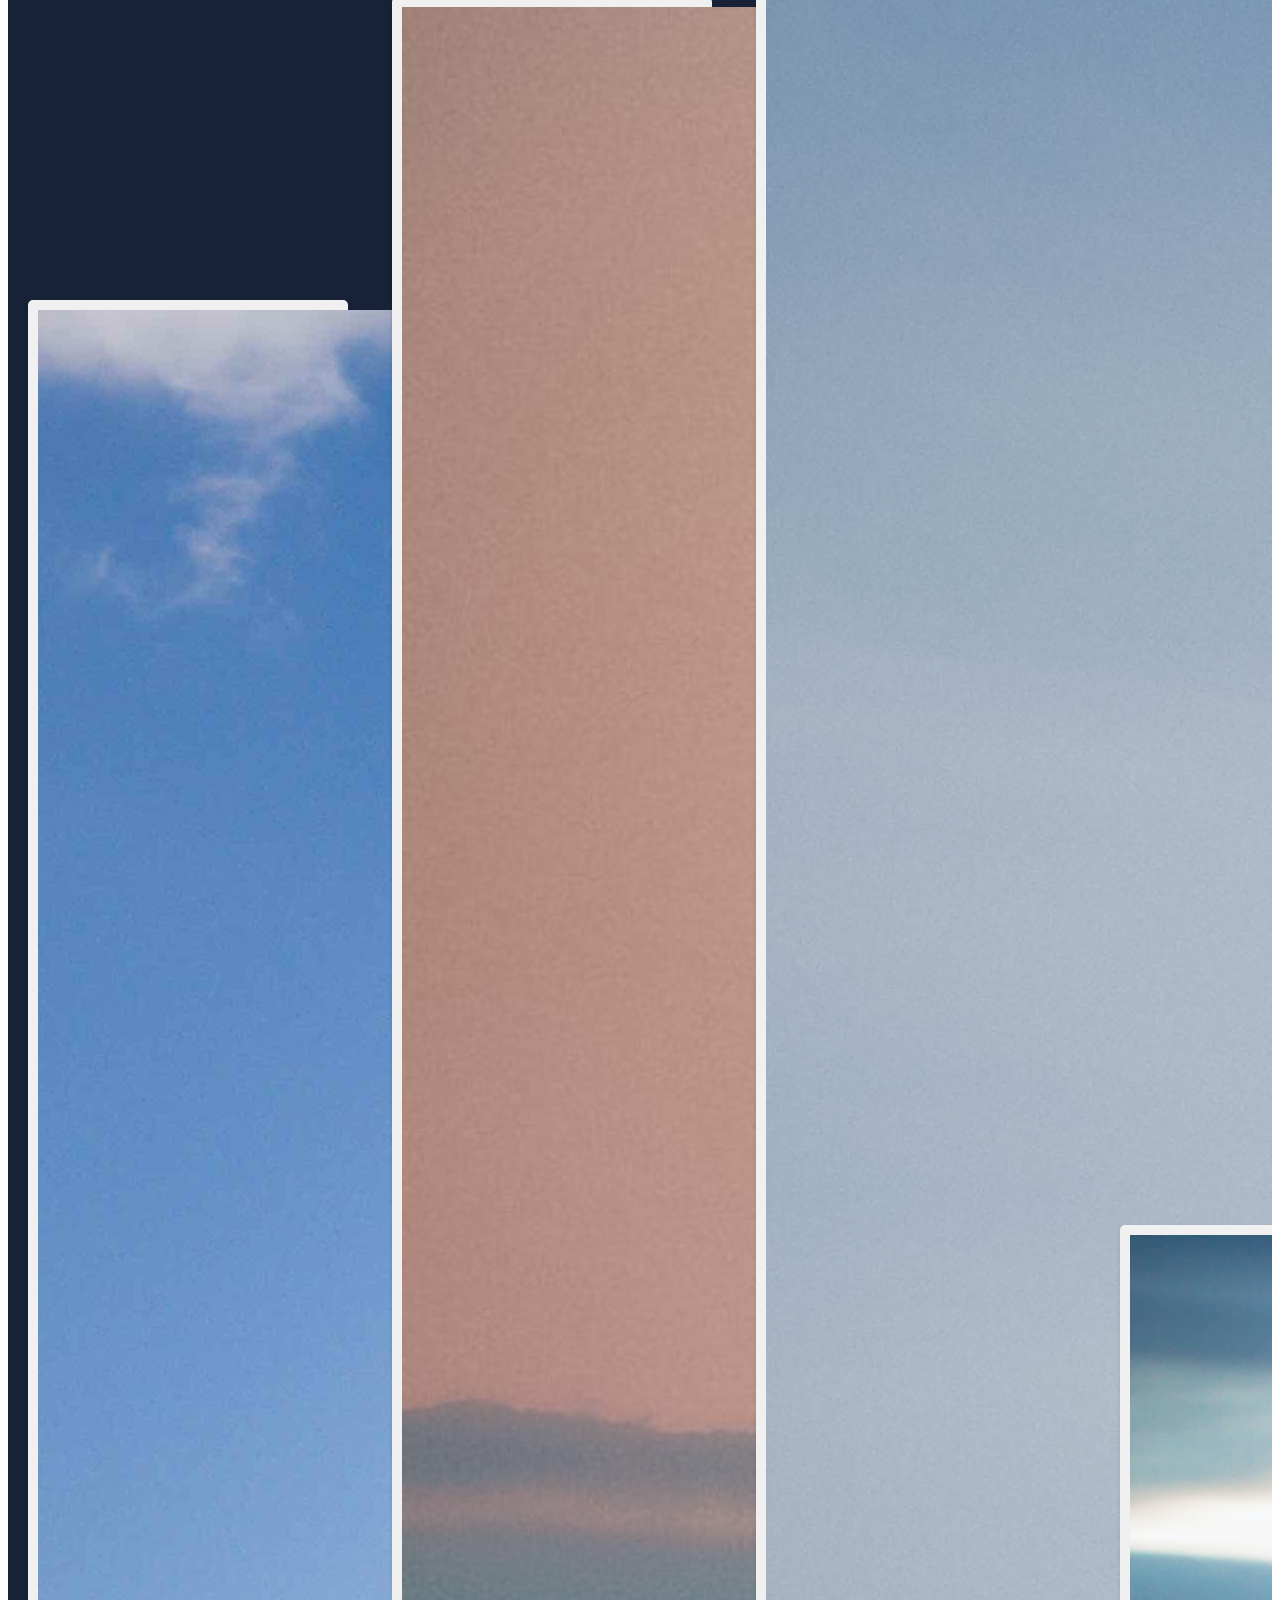
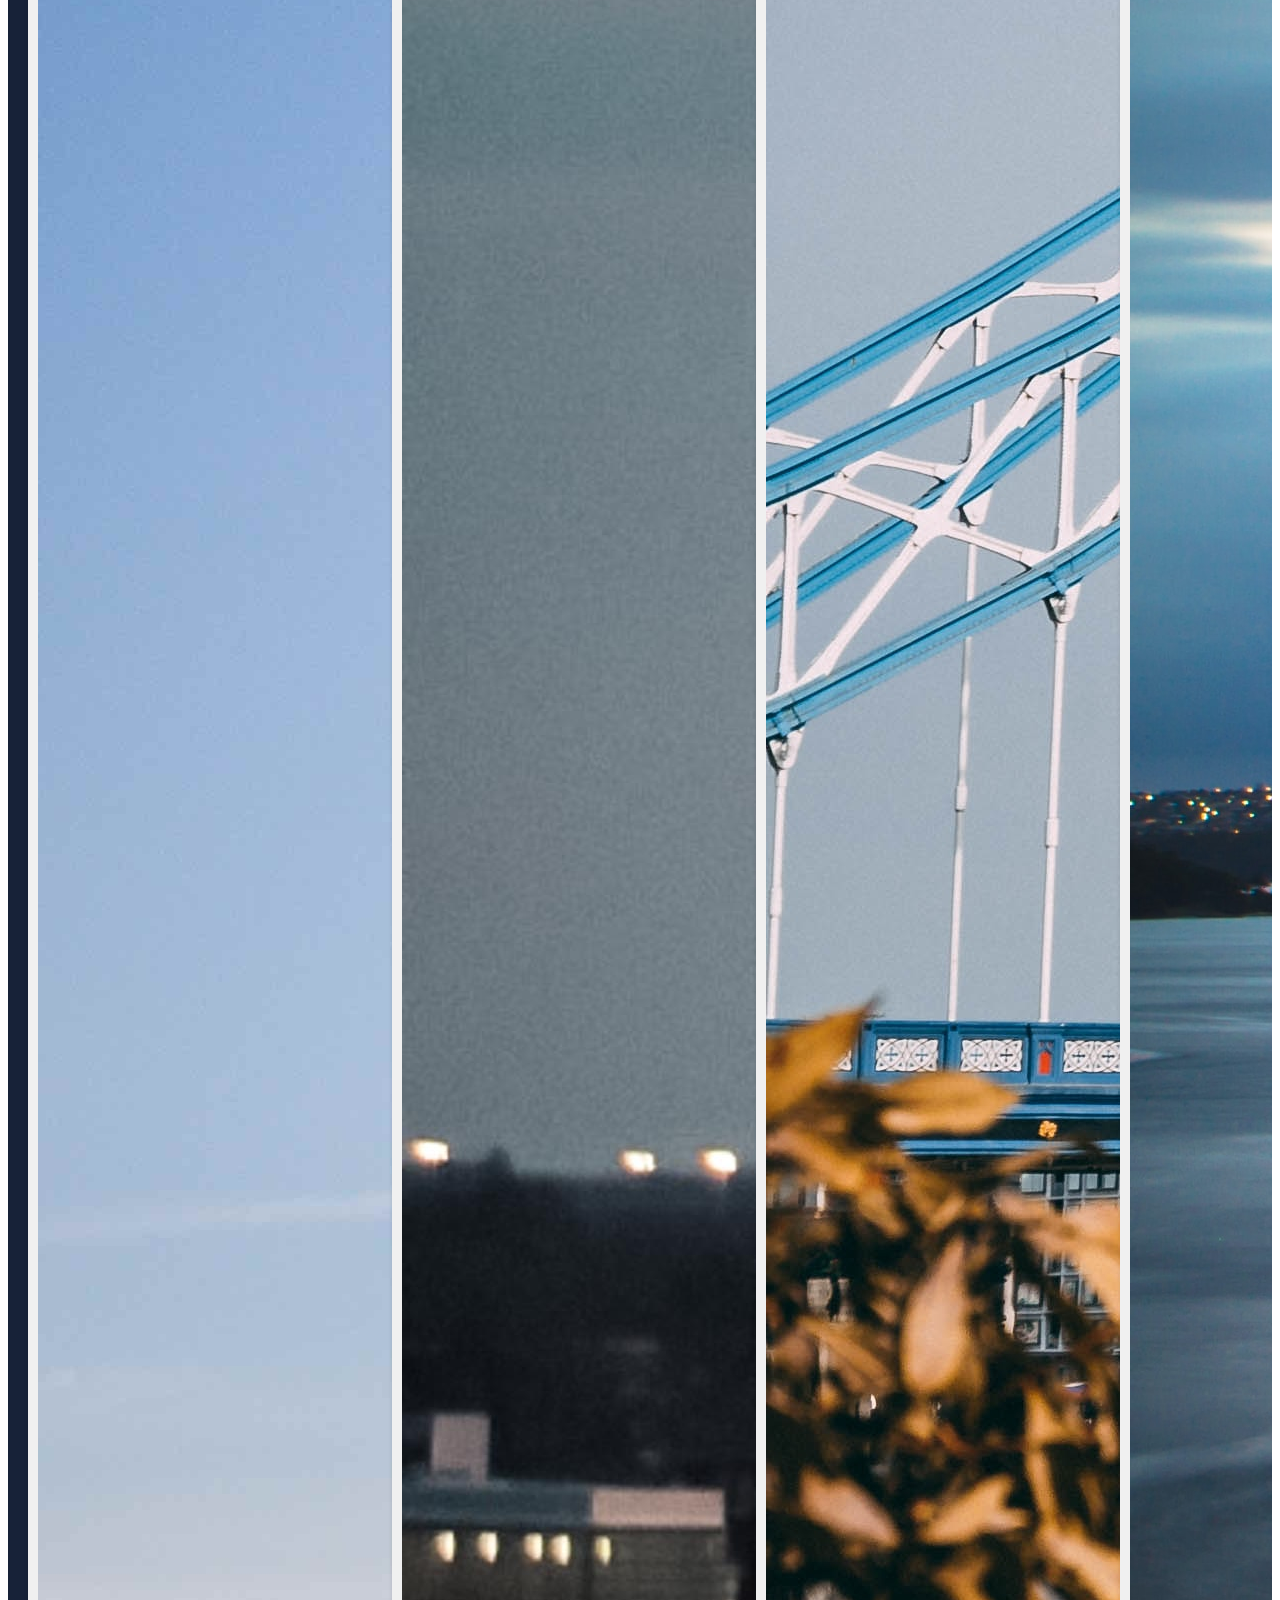
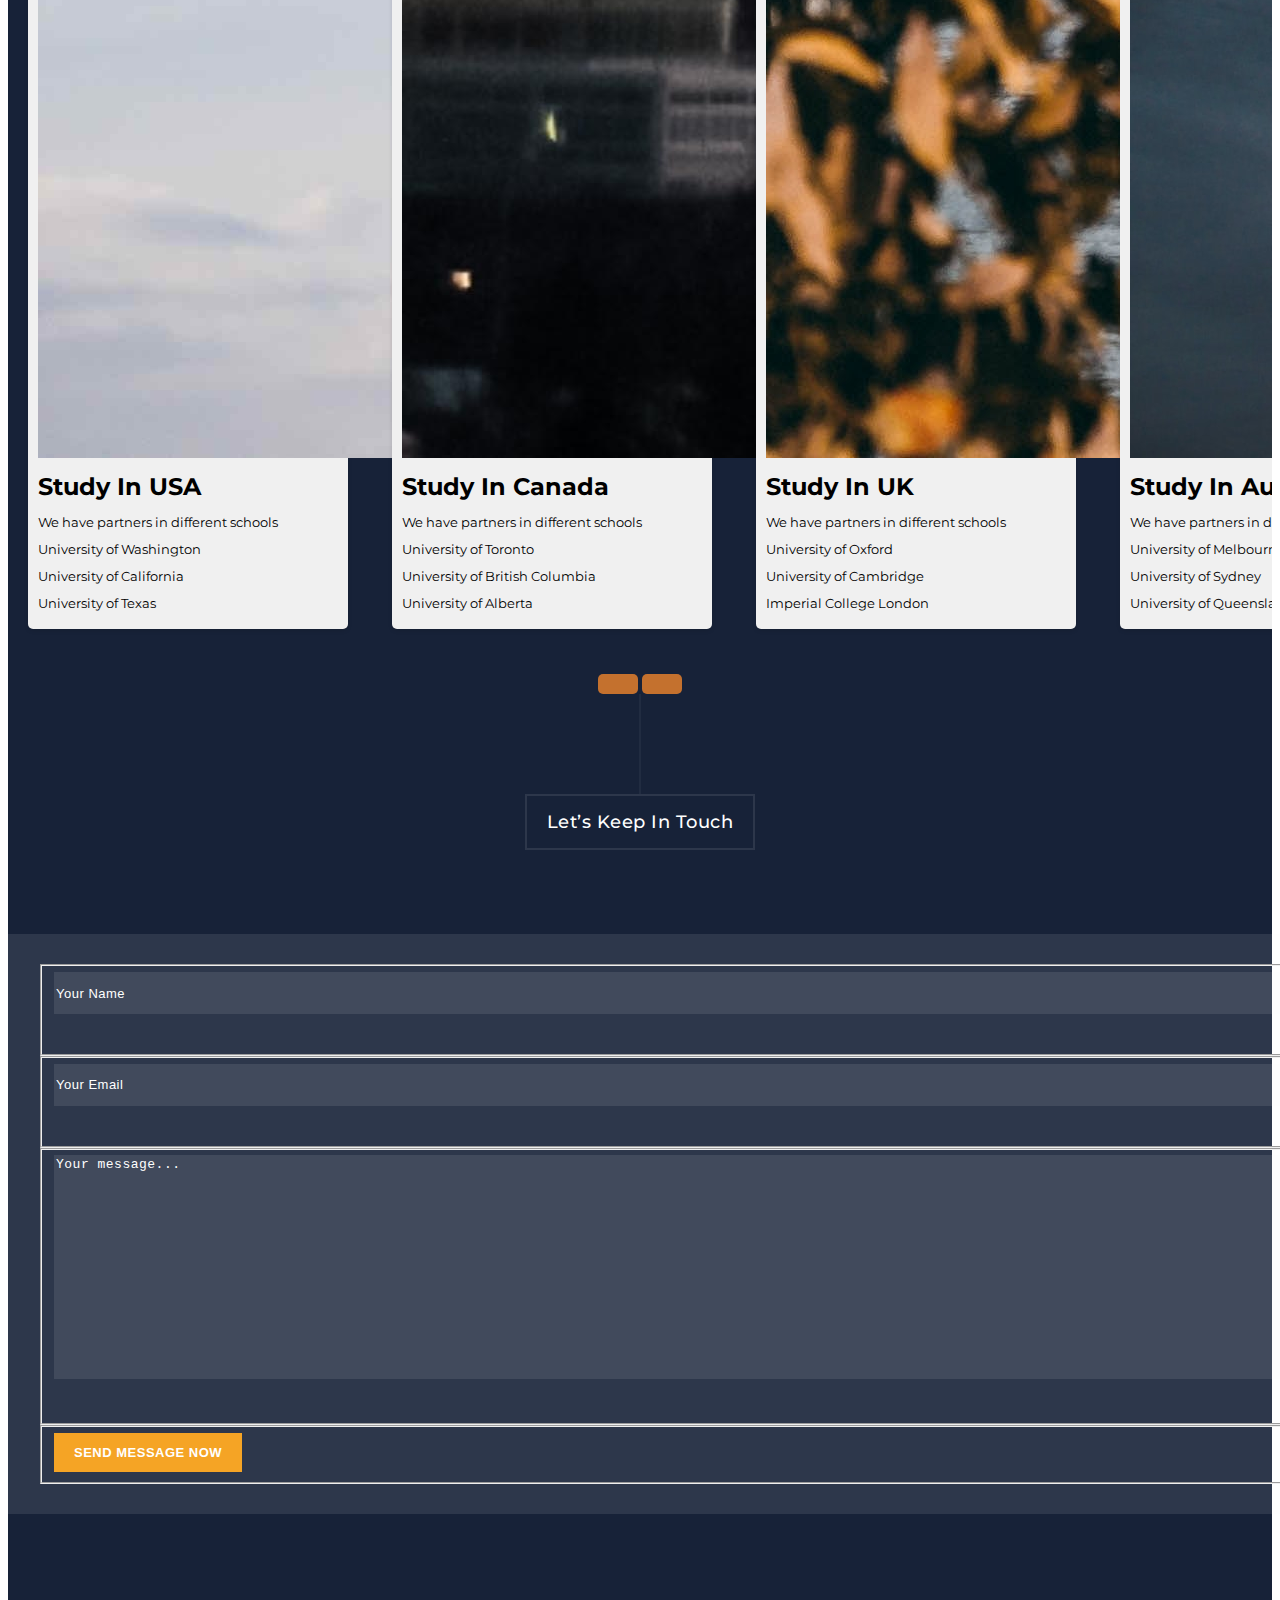
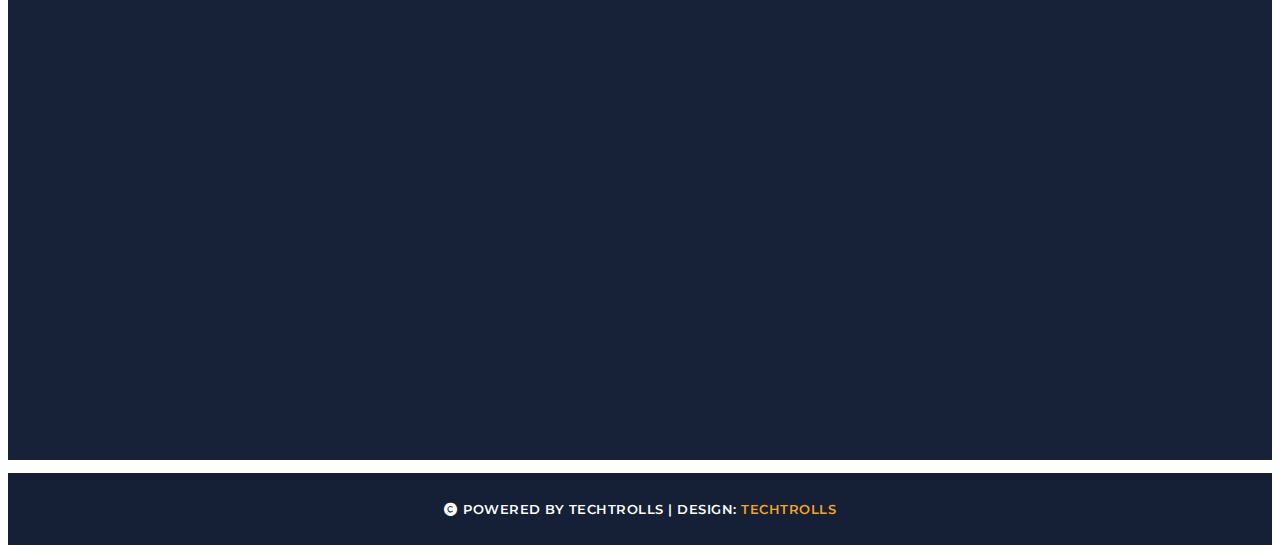
==== commit ec753435: "blog section" ====
--- a/index.html
+++ b/index.html
@@ -465,6 +465,76 @@
       </div>
     </div>
   </section>
+
+  <section class="blogs-section">
+    <div class="col-md-12">
+      <div class="section-heading">
+        <h2>LATEST POSTS</h2>
+      </div>
+    </div>
+    <div id="hero">
+      <div class="container-xl">
+        <div class="row gy-4">
+          <div class="col-lg-8">
+            <div class="post featured-post-lg">
+              <div class="details clearfix">
+                <a href="#" class="category-badge">Inspiration </a>
+                <h2 class="post-title">
+                  <a href="#">How to get inspired: the right way</a>
+                </h2>
+                <ul class="meta list-inline mb-0">
+                  <li class="list-inline-item"> Karen Doe</li>
+                  <li class="list-inline-item"> 29 March 2021</li>
+                </ul>
+              </div>
+              <a href="#">
+                <div class="thumb rounded">
+                  <div class="inner data-bg-image" data-bg-image="./assets/images/choosing-bg.jpg">
+                  </div>
+                </div>
+              </a>
+            </div>
+          </div>
+
+        <div class="col-lg-4">
+          <div class="post-tabs rounded bordered">
+            <ul class="nav nav-tabs nav-pills nav-fill" id="postsTab" role="tablist">
+              <li class="nav-item" role="presentation">
+                <button aria-controls="popular" aria-selected="true" class="nav-link active" data-bs-target="#popular" data-bs-toggle="tab" id="popular-tab" role="tab" type="button">
+                  Popular
+                </button>
+              </li>
+              <li class="nav-item" role="presentation">
+                <button aria-controls="recent" aria-selected="false" class="nav-link" data-bs-target="#recent" data-bs-toggle="tab" id="recent-tab" role="tab" type="button">
+                  Recent
+                </button>
+            </ul>
+            <div class="tab-content" id="postsTabContent">
+              <div aria-labelledby="popular-tab" class="tab-pane fade show active" id="popular" role="tabpanel">
+                <div class="details clearfix">
+                  <h6 class="post-title my-0">
+                    <a href="#">Easy Ways To Make Your Iphone Faster</a>
+                  </h6>
+                  
+                </div>
+
+              </div>
+             
+
+            </div>
+          </div>
+        </div>
+        </div>
+
+      </div>
+
+    </div>
+
+
+
+
+
+  </section>
   
 
   <section class="section video" data-section="section5">
@@ -491,113 +561,130 @@
         </div>
       </div>
     </div>
-  </section>
-
+</section>
+
+
+  
   <section class="partners-section">
     <div class="col-md-12">
       <div class="section-heading">
         <h2>OUR PARTNERS</h2>
       </div>
     </div>
-
-    <div class="carousel col-lg-12 h-100">
-      <div class="carousel-container">t
-        <div class="partner-card">
-          <img src="assets/images/usa.jpg" class="card-img-top" alt="partner-01">
-          <div class="partner-title "> Study In USA</div>
-          <div class="partner-details">
-            <p>We have partners in different schools </p>
-            <p>University of Washington </p>
-            <p>University of California </p>
-            <p>University of Texas </p>
-        </div>
-        </div>
-
-        <div class="partner-card h-100 ">
-          <img src="assets/images/canada.jpg"  class="card-img-top" alt="partner-02">
-          <div class="partner-title"> Study In Canada</div>
-          <div class="partner-details">
-            <p>We have partners in different schools </p>
-            <p>University of Toronto </p>
-            <p>University of British Columbia </p>
-            <p>University of Alberta </p>
-          </div>
-        </div>
-
-        <div class="partner-card h-100">
-          <img src="assets/images/london.jpg"  class="card-img-top" alt="partner-03">
-          <div class="partner-title"> Study In UK</div>
-          <div class="partner-details">
-            <p>We have partners in different schools </p>
-            <p>University of Oxford </p>
-            <p>University of Cambridge </p>
-            <p>Imperial College London </p>
-          </div>
-        </div>
-
-        <div class="partner-card h-100">
-          <img src="assets/images/australia.jpg"  class="card-img-top" alt="partner-04">
-          <div class="partner-title"> Study In Australia</div>
-          <div class="partner-details">
-            <p>We have partners in different schools </p>
-            <p>University of Melbourne </p>
-            <p>University of Sydney </p>
-            <p>University of Queensland </p>
-          </div>
-        </div>
-
-        <div class="partner-card h-100">
-          <img src="assets/images/germany.jpg"  class="card-img-top" alt="partner-05">
-          <div class="partner-title"> Study In Germany</div>
-          <div class="partner-details">
-            <p>We have partners in different schools </p>
-            <p>Technical University of Munich </p>
-            <p>Ludwig Maximilian University of Munich </p>
-            <p>Heidelberg University </p>
-          </div>
-        </div>
-
-        <div class="partner-card h-100">
-          <img src="assets/images/france.jpg"  class="card-img-top" alt="partner-06">
-          <div class="partner-title"> Study In France</div>
-          <div class="partner-details">
-            <p>We have partners in different schools </p>
-            <p>University of Paris </p>
-            <p>University of Montpellier </p>
-            <p>University of Strasbourg </p>
-          </div>
-        </div>
-
-        <div class="partner-card h-100">
-          <img src="assets/images/china.jpg"  class="card-img-top" alt="partner-07">
-          <div class="partner-title"> Study In China</div>
-          <div class="partner-details">
-            <p>We have partners in different schools </p>
-            <p>Tsinghua University </p>
-            <p>Peking University </p>
-            <p>Zhejiang University </p>
-          </div>
-        </div>
-
-        <div class="partner-card h-100">
-          <img src="assets/images/singapore.jpg"  class="card-img-top" alt="partner-08">
-          <div class="partner-title"> Study In Singapore</div>
-          <div class="partner-details">
-            <p>We have partners in different schools </p>
-            <p>National University of Singapore </p>
-            <p>Nanyang Technological University </p>
-            <p>Singapore Management University </p>
-          </div>
-
+    <div class="carousel ">
+      <div class="carousel-container  container-fluid">
+
+          <div class=" col-md-6 col-lg-4 partner-card">
+            <img src="assets/images/usa.jpg" class="card-img-top" alt="partner-01" preload >
+            <div class="partner-title "> Study In USA</div>
+            <div class="partner-details">
+              <p>We have partners in different schools </p>
+              <p>University of Washington </p>
+              <p>University of California </p>
+              <p>University of Texas </p>
+          </div>
+          </div>
+
+          <div class= " col-md-6 col-lg-4 partner-card  ">
+            <img src="assets/images/canada.jpg"  class="card-img-top" alt="partner-02" preload>
+            <div class="partner-title"> Study In Canada</div>
+            <div class="partner-details">
+              <p>We have partners in different schools </p>
+              <p>University of Toronto </p>
+              <p>University of British Columbia </p>
+              <p>University of Alberta </p>
+            </div>
+          </div>
+
+          <div class=" col-md-6 col-lg-4 partner-card">
+            <img src="assets/images/london.jpg"  class="card-img-top" alt="partner-03" preload>
+            <div class="partner-title"> Study In UK</div>
+            <div class="partner-details">
+              <p>We have partners in different schools </p>
+              <p>University of Oxford </p>
+              <p>University of Cambridge </p>
+              <p>Imperial College London </p>
+            </div>
+          </div>
+
+          <div class=" col-md-6 col-lg-4 partner-card ">
+            <img src="assets/images/australia.jpg"  class="card-img-top" alt="partner-04" preload>
+            <div class="partner-title"> Study In Australia</div>
+            <div class="partner-details">
+              <p>We have partners in different schools </p>
+              <p>University of Melbourne </p>
+              <p>University of Sydney </p>
+              <p>University of Queensland </p>
+            </div>
+          </div>
+        
+
+          <div class=" col-md-6 col-lg-4 partner-card">
+            <img src="assets/images/germany.jpg"  class="card-img-top" alt="partner-05" preload>
+            <div class="partner-title"> Study In Germany</div>
+            <div class="partner-details">
+              <p>We have partners in different schools </p>
+              <p>Technical University of Munich </p>
+              <p>Ludwig Maximilian University of Munich </p>
+              <p>Heidelberg University </p>
+            </div>
+          </div>
+
+          <div class="col-md-6 col-lg-4 partner-card ">
+            <img src="assets/images/france.jpg"  class="card-img-top" alt="partner-06" preload>
+            <div class="partner-title"> Study In France</div>
+            <div class="partner-details">
+              <p>We have partners in different schools </p>
+              <p>University of Paris </p>
+              <p>University of Montpellier </p>
+              <p>University of Strasbourg </p>
+            </div>
+          </div>
+
+          <div class="col-md-6 col-lg-4 partner-card ">
+            <img src="assets/images/china.jpg"  class="card-img-top" alt="partner-07" preload>
+            <div class="partner-title"> Study In China</div>
+            <div class="partner-details">
+              <p>We have partners in different schools </p>
+              <p>Tsinghua University </p>
+              <p>Peking University </p>
+              <p>Zhejiang University </p>
+            </div>
+          </div>
+
+          <div class="col-md-6 col-lg-4 partner-card">
+            <img src="assets/images/singapore.jpg"  class="card-img-top" alt="partner-08" preload>
+            <div class="partner-title"> Study In Singapore</div>
+            <div class="partner-details">
+              <p>We have partners in different schools </p>
+              <p>National University of Singapore </p>
+              <p>Nanyang Technological University </p>
+              <p>Singapore Management University </p>
+            </div>
+          </div>
+
+          <div class="col-md-6 col-lg-4 partner-card ">
+            <img src="assets/images/india.jpg"  class="card-img-top" alt="partner-09" preload>
+            <div class="partner-title"> Study In India</div>
+            <div class="partner-details">
+              <p>We have partners in different schools </p>
+              <p>Indian Institute of Science </p>
+              <p>Indian Institute of Technology Bombay </p>
+              <p>Indian Institute of Technology Delhi </p>
+            </div>
+          </div>
+
+       
       </div>
     </div>
     <div class="carousel-controls justify-content-center">
-      <button id="prev-button">.</button>
-      <button id="next-button">.</button>
+      <button id="prev-button"> </button>
+      <button id="next-button"> </button>
   </div>
   </section>
 
-  <section class="section contact" data-section="section6">
+  <section class="secti
+  on contact" data-section="section6">
     <div class="container">
       <div class="row">
         <div class="col-md-12">
@@ -670,24 +757,26 @@
     <script src="assets/js/video.js"></script>
     <script src="assets/js/slick-slider.js"></script>
     <script src="assets/js/custom.js"></script>
- 
-    <script>
+
+
+ <!-- Counter Javascript  -->
+  <script>
       const counters = document.querySelectorAll(".count");
       // Function to check if an element is in the viewport
-function isInViewport(element) {
-  const rect = element.getBoundingClientRect();
-  return (
-    rect.top >= 0 &&
-    rect.left >= 0 &&
-    rect.bottom <= (window.innerHeight || document.documentElement.clientHeight) &&
-    rect.right <= (window.innerWidth || document.documentElement.clientWidth)
-  );
-}
+    function isInViewport(element) {
+    const rect = element.getBoundingClientRect();
+    return (
+      rect.top >= 0 &&
+      rect.left >= 0 &&
+      rect.bottom <= (window.innerHeight || document.documentElement.clientHeight) &&
+      rect.right <= (window.innerWidth || document.documentElement.clientWidth)
+    );
+  }
 
 // Function to start counting when the section is in the viewport
-function startCountingWhenInView() {
-  const counters = document.querySelectorAll(".count");
-  const speed = 30;
+  function startCountingWhenInView() {
+    const counters = document.querySelectorAll(".count");
+    const speed = 30;
 
   counters.forEach((counter) => {
     const updateCount = () => {
@@ -710,11 +799,11 @@
   });
 }
 
-// Add an event listener to the window's scroll event
-window.addEventListener("scroll", startCountingWhenInView);
-
-// Trigger counting for elements already in the viewport on page load
-window.addEventListener("load", startCountingWhenInView);
+      // Add an event listener to the window's scroll event
+      window.addEventListener("scroll", startCountingWhenInView);
+
+      // Trigger counting for elements already in the viewport on page load
+      window.addEventListener("load", startCountingWhenInView);
 
 
   </script>
@@ -770,58 +859,6 @@
         });
     </script>
 
-<script>
-  // JavaScript for custom carousel
-  const carousel = document.querySelector(".carousel");
-  const container = document.querySelector(".carousel-container");
-  const partnerCards = document.querySelectorAll(".partner-card");
-
-  let currentIndex = 0;
-  const cardWidth = partnerCards[0].offsetWidth;
-  const numCards = partnerCards.length;
-
-  function showCard(index) {
-      const translateX = -index * cardWidth;
-      container.style.transform = `translateX(${translateX}px)`;
-  }
-
-  function next() {
-      currentIndex = (currentIndex + 1) % numCards;
-      showCard(currentIndex);
-  }
-
-  function prev() {
-      currentIndex = (currentIndex - 1 + numCards) % numCards;
-      showCard(currentIndex);
-  }
-
-  const nextButton = document.getElementById("next-button");
-  const prevButton = document.getElementById("prev-button");
-
-  nextButton.addEventListener("click", next);
-  prevButton.addEventListener("click", prev);
-
-  carousel.addEventListener("mouseenter", () => {
-      // Pause the automatic sliding when the carousel is hovered over
-      clearInterval(interval);
-  });
-
-  carousel.addEventListener("mouseleave", () => {
-      // Resume automatic sliding when the carousel is not hovered over
-      startAutoSlide();
-  });
-
-  function startAutoSlide() {
-      interval = setInterval(next, 5000); // Adjust the interval as needed (3 seconds in this example)
-  }
-
-  let interval;
-  startAutoSlide();
-</script>
-
-
-
-
 
 </body>
 </html>--- a/assets/css/templatemo-grad-school.css
+++ b/assets/css/templatemo-grad-school.css
@@ -1585,14 +1585,14 @@
   background-repeat: no-repeat;
   background-size: cover;
   background-color: #172238;
- 
-}
+  background-position: center center;
+}
+
 .partner-card {
   width: 300px;
-  margin: 10px;
+  margin: 20px;
   padding: 10px;
   background-color: #f0f0f0;
-  border: 1px solid #ccc;
   border-radius: 5px;
   box-shadow: 0 2px 4px rgba(0, 0, 0, 0.1);
   transition: transform 0.2s ease-in-out, box-shadow 0.2s ease-in-out;
@@ -1618,13 +1618,49 @@
 .carousel {
   overflow: hidden;
   white-space: nowrap;
+  position: relative;
+  width: 100%;
 }
 
 .carousel-container {
   display: inline-block;
   transition: transform 0.3s ease-in-out;
-  white-space: nowrap;
-}
+}
+.carousel-controls {
+  text-align: center;
+  margin-top: 20px; 
+}
+
+.carousel-controls button {
+  background-color: #c4712e; /* Button background color */
+  color: #fff; /* Text color */
+  border: none;
+  border-radius: 5px;
+  padding: 10px 20px;
+  cursor: pointer;
+  font-size: 0.5 rem;
+  transition: background-color 0.3s ease-in-out;
+}
+
+.carousel-controls button:hover {
+  background-color: #172330; /* Button background color on hover */
+}
+
+.blogs-section{
+  background-image: url(../images/choosing-bg.jpg);
+  background-repeat: no-repeat;
+  background-size: cover;
+  background-color: #172238;
+  background-position: center center;
+}
+.thumb{
+  background-image: url(../images/choosing-bg.jpg);
+}
+.bordered {
+  border: solid 1px #EBEBEB;
+}
+
+
 
 
 /* Footer */
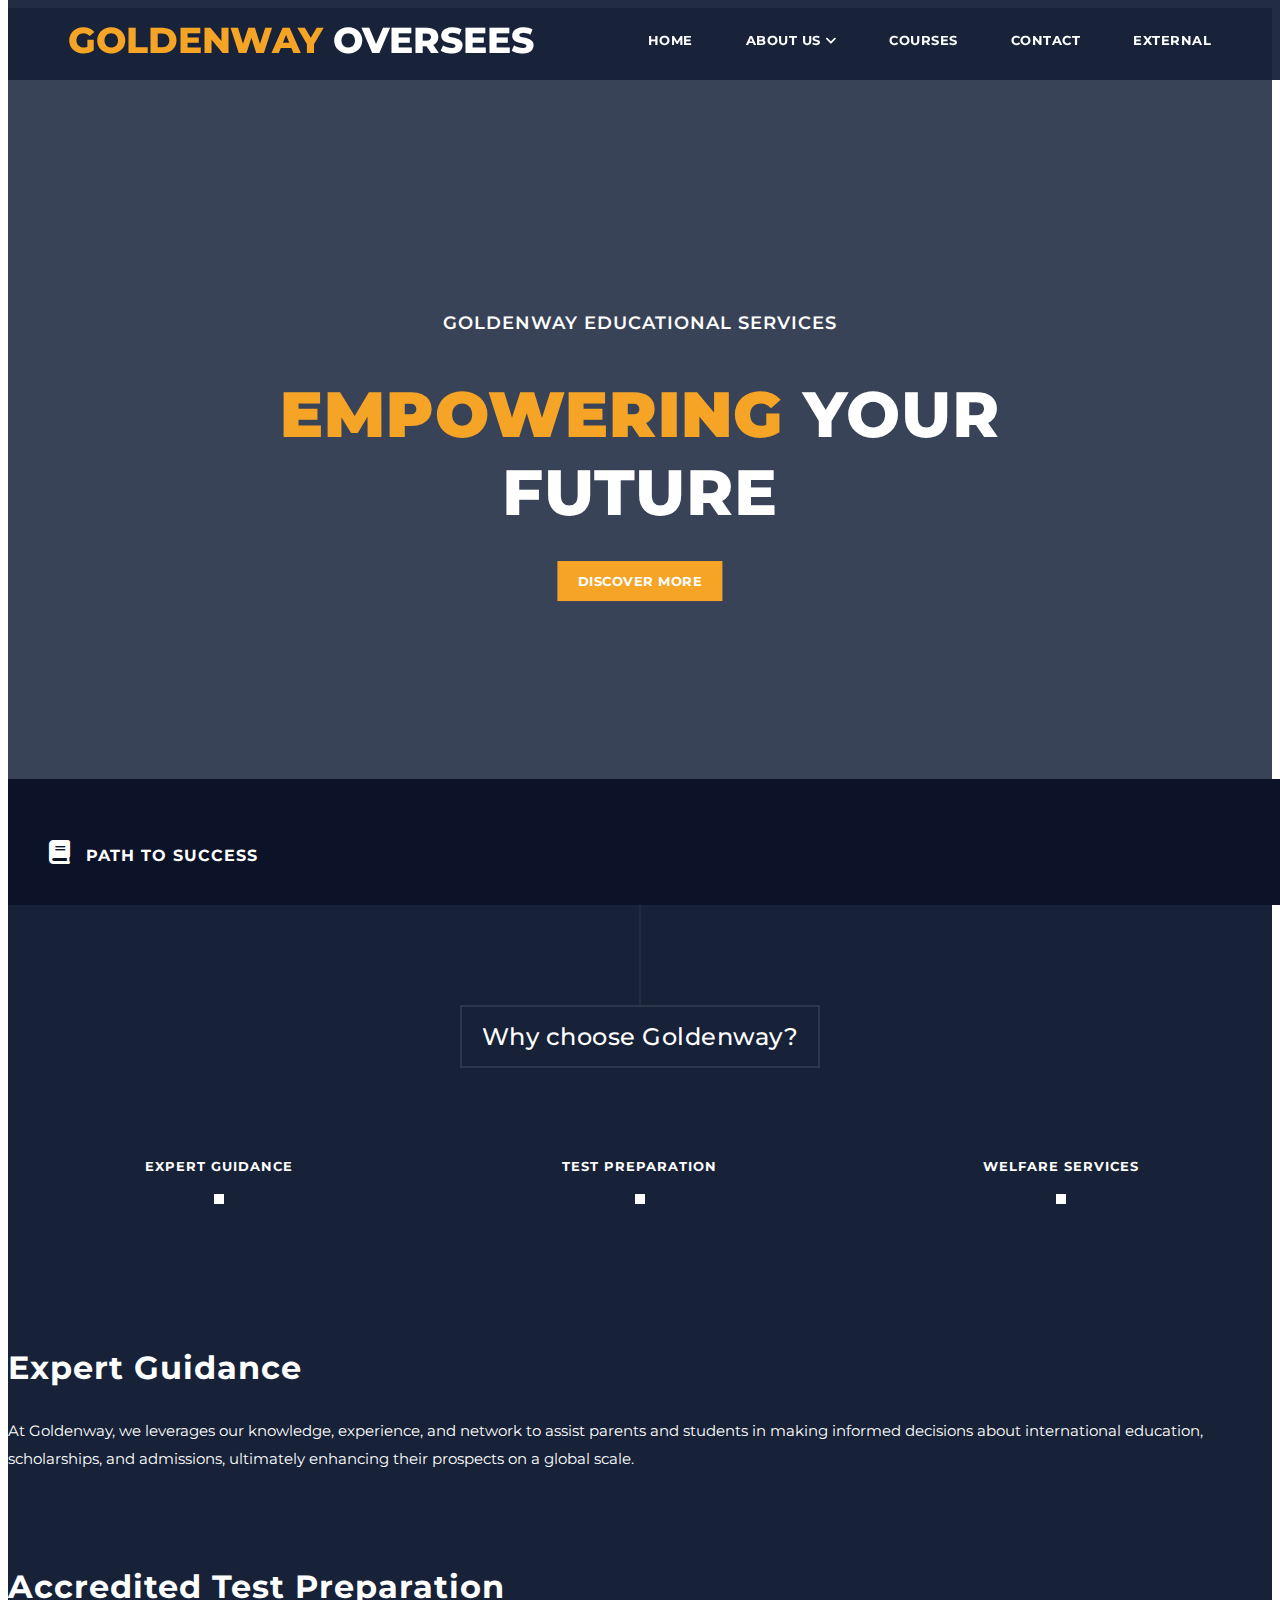
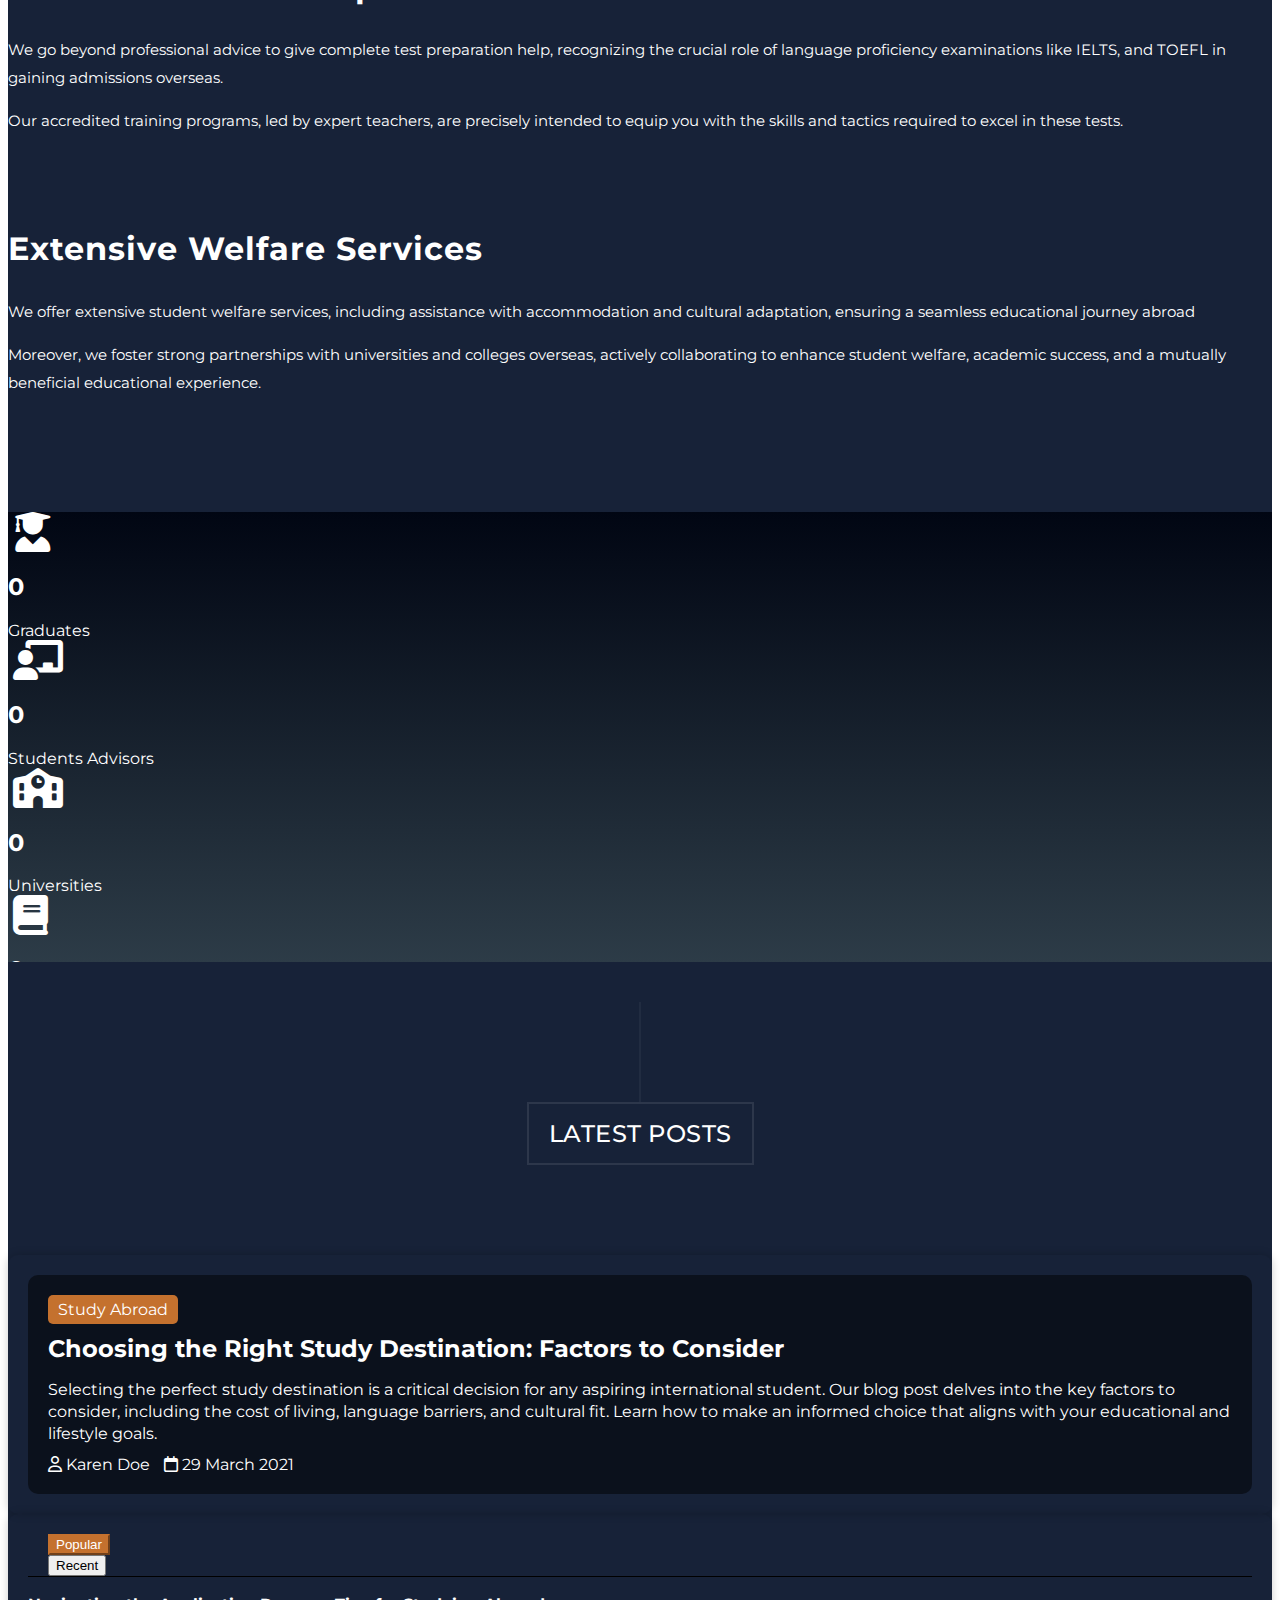
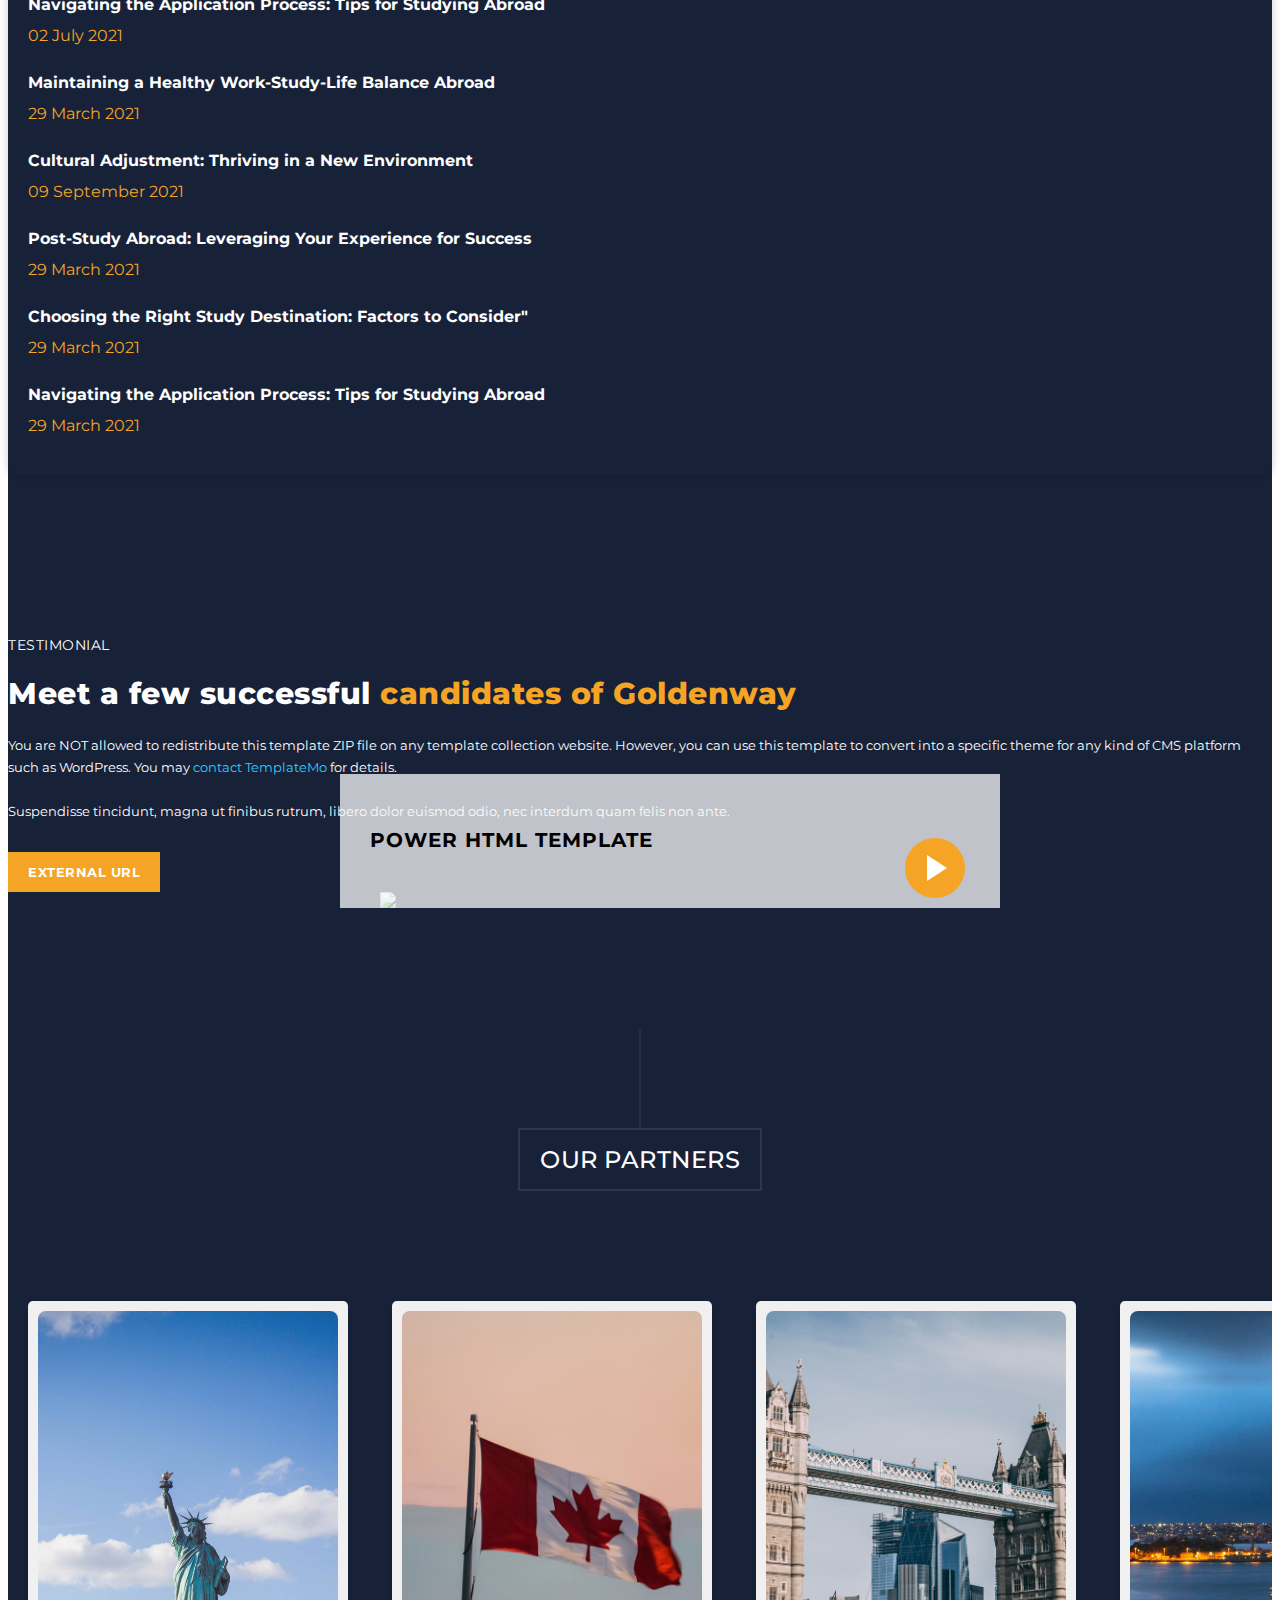
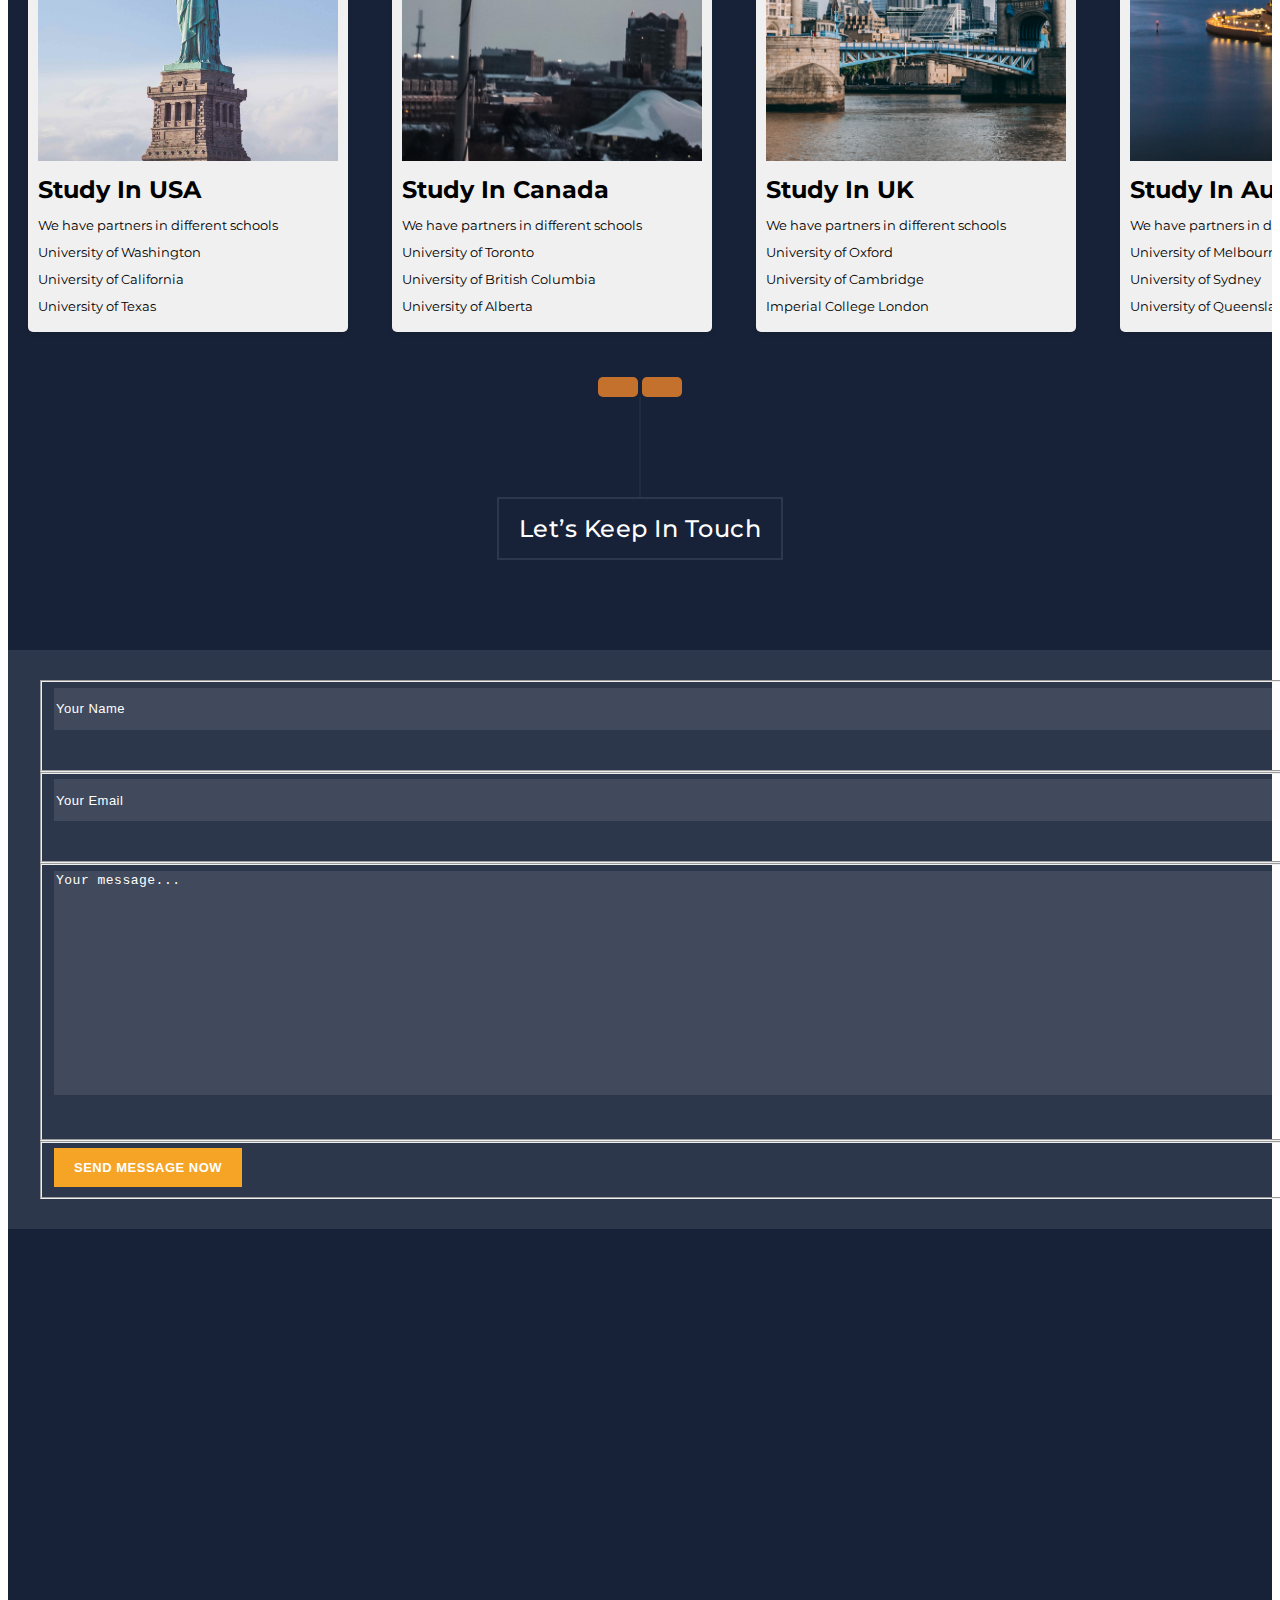
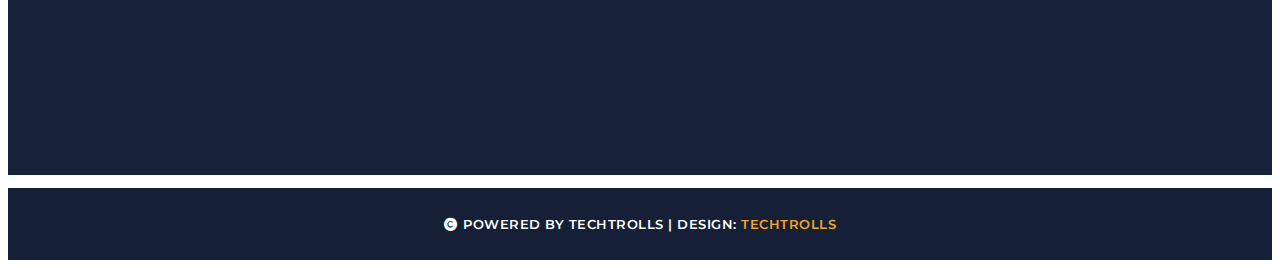
==== commit 4e80678b: "Modified video section's text" ====
--- a/index.html
+++ b/index.html
@@ -134,7 +134,7 @@
             <ul>
               <li><a href='#tabs-1'>Expert Guidance</a></li>
               <li><a href='#tabs-2'>Test Preparation</a></li>
-              <li><a href='#tabs-3'>Quality Meeting</a></li>
+              <li><a href='#tabs-3'>Welfare Services</a></li>
             </ul>
             <section class='tabs-content'>
               <article id='tabs-1'>
@@ -156,10 +156,9 @@
                     <img src="assets/images/choose-us-image-02.png" alt="">
                   </div>
                   <div class="col-md-6">
-                    <h4>Comprehensive Test Preparation</h4>
-                    <p>We go beyond professional advice to give complete exam preparation help, recognizing the crucial role of language proficiency examinations like IELTS, and TOEFL in gaining admissions overseas.</p> 
-                    <p>Our customized training programs, led by expert teachers, are precisely intended to equip you with the skills and tactics required to excel in these tests,
-                       assuring your preparation for the academic challenges ahead.</p>
+                    <h4>Accredited Test Preparation</h4>
+                    <p>We go beyond professional advice to give complete test preparation help, recognizing the crucial role of language proficiency examinations like IELTS, and TOEFL in gaining admissions overseas.</p> 
+                    <p>Our accredited training programs, led by expert teachers, are precisely intended to equip you with the skills and tactics required to excel in these tests.</p>
                   </div>
                 </div>
               </article>
@@ -169,8 +168,10 @@
                     <img src="assets/images/choose-us-image-03.png" alt="">
                   </div>
                   <div class="col-md-6">
-                    <h4>Quality Meeting</h4>
-                    <p>You are NOT allowed to redistribute this template ZIP file on any template collection website. However, you can use this template to convert into a specific theme for any kind of CMS platform such as WordPress. For more information, you shall <a rel="nofollow" href="https://templatemo.com/contact" target="_parent">contact TemplateMo</a> now.</p>
+                    <h4>Extensive Welfare Services</h4>
+                    <p>We offer extensive student welfare services, including assistance with accommodation and cultural adaptation, ensuring a seamless educational journey abroad</p>
+                    <p>Moreover, we foster strong partnerships with universities and colleges overseas, actively collaborating to enhance student welfare, academic success,
+                       and a mutually beneficial educational experience.</p>
                   </div>
                 </div>
               </article>
@@ -309,7 +310,7 @@
     </div>
   </section>
 
-  <section class="section courses" data-section="section4">
+  <!-- <section class="section courses" data-section="section4">
     <div class="container-fluid">
       <div class="row">
         <div class="col-md-12">
@@ -464,77 +465,101 @@
         </div>
       </div>
     </div>
-  </section>
+  </section> -->
 
   <section class="blogs-section">
-    <div class="col-md-12">
-      <div class="section-heading">
-        <h2>LATEST POSTS</h2>
-      </div>
-    </div>
-    <div id="hero">
-      <div class="container-xl">
-        <div class="row gy-4">
-          <div class="col-lg-8">
-            <div class="post featured-post-lg">
-              <div class="details clearfix">
-                <a href="#" class="category-badge">Inspiration </a>
-                <h2 class="post-title">
-                  <a href="#">How to get inspired: the right way</a>
-                </h2>
-                <ul class="meta list-inline mb-0">
-                  <li class="list-inline-item"> Karen Doe</li>
-                  <li class="list-inline-item"> 29 March 2021</li>
-                </ul>
-              </div>
-              <a href="#">
-                <div class="thumb rounded">
-                  <div class="inner data-bg-image" data-bg-image="./assets/images/choosing-bg.jpg">
-                  </div>
-                </div>
-              </a>
-            </div>
-          </div>
-
+    <div class="container-xl">
+      <div class="row">
+        <div class="col-md-12">
+          <div class="section-heading">
+            <h2>LATEST POSTS</h2>
+          </div>
+        </div>
+      </div>
+      <div class="row gy-4">
+        <div class="col-lg-8">
+          <div class="post featured-post-lg">
+            <div class="post-content">
+              <a href="#" class="category-badge">Study Abroad</a>
+              <h2 class="post-title"><a href="#">Choosing the Right Study Destination: Factors to Consider</a></h2>
+              <p class="post-excerpt">Selecting the perfect study destination is a critical decision for any aspiring international student. Our blog post delves into the key factors to consider, including the cost of living, language barriers, and cultural fit. Learn how to make an informed choice that aligns with your educational and lifestyle goals.</p>
+              <ul class="post-meta list-inline">
+                <li class="list-inline-item"><i class="far fa-user"></i> Karen Doe</li>
+                <li class="list-inline-item"><i class="far fa-calendar"></i> 29 March 2021</li>
+              </ul>
+            </div>
+          </div>
+        </div>
+  
         <div class="col-lg-4">
           <div class="post-tabs rounded bordered">
             <ul class="nav nav-tabs nav-pills nav-fill" id="postsTab" role="tablist">
               <li class="nav-item" role="presentation">
-                <button aria-controls="popular" aria-selected="true" class="nav-link active" data-bs-target="#popular" data-bs-toggle="tab" id="popular-tab" role="tab" type="button">
+                <button class="nav-link active" id="popular-tab" data-bs-toggle="tab" data-bs-target="#popular" role="tab">
                   Popular
                 </button>
               </li>
               <li class="nav-item" role="presentation">
-                <button aria-controls="recent" aria-selected="false" class="nav-link" data-bs-target="#recent" data-bs-toggle="tab" id="recent-tab" role="tab" type="button">
+                <button class="nav-link" id="recent-tab" data-bs-toggle="tab" data-bs-target="#recent" role="tab">
                   Recent
                 </button>
+              </li>
             </ul>
+
             <div class="tab-content" id="postsTabContent">
-              <div aria-labelledby="popular-tab" class="tab-pane fade show active" id="popular" role="tabpanel">
+              <div class="tab-pane fade show active" id="popular" role="tabpanel">
+
                 <div class="details clearfix">
-                  <h6 class="post-title my-0">
-                    <a href="#">Easy Ways To Make Your Iphone Faster</a>
+                  <h6 class="post-title my-0"><a href="#">Navigating the Application Process: Tips for Studying Abroad</a>
                   </h6>
-                  
-                </div>
-
-              </div>
-             
-
-            </div>
-          </div>
-        </div>
-        </div>
-
-      </div>
-
-    </div>
-
-
-
-
-
+                  <ul class="meta list-inline mb-0 mt-1">
+                    <li class="list-inline-item">02 July 2021</li>
+                  </ul>
+                </div>
+
+                <div class="details clearfix">
+                  <h6 class="post-title my-0"><a href="#">Maintaining a Healthy Work-Study-Life Balance Abroad</a></h6>
+                  <ul class="meta list-inline mb-0 mt-1">
+                    <li class="list-inline-item">29 March 2021</li>
+                  </ul>
+                </div>
+
+                <div class="details clearfix">
+                  <h6 class="post-title my-0"><a href="#">Cultural Adjustment: Thriving in a New Environment</a></h6>
+                  <ul class="meta list-inline mb-0 mt-1">
+                    <li class="list-inline-item">09 September 2021</li>
+                  </ul>
+                </div>
+              </div>
+              
+              <div class="tab-pane fade show" id="recent" role="tabpanel">
+                  <div class="details clearfix">
+                    <h6 class="post-title my-0"><a href="#">Post-Study Abroad: Leveraging Your Experience for Success</a></h6>
+                    <ul class="meta list-inline mb-0 mt-1">
+                      <li class="list-inline-item">29 March 2021</li>
+                    </ul>
+                  </div>
+                  <div class="details clearfix">
+                    <h6 class="post-title my-0"><a href="#">Choosing the Right Study Destination: Factors to Consider"</a></h6>
+                    <ul class="meta list-inline mb-0 mt-1">
+                      <li class="list-inline-item">29 March 2021</li>
+                    </ul>
+                  </div>
+                  <div class="details clearfix">
+                    <h6 class="post-title my-0"><a href="#">Navigating the Application Process: Tips for Studying Abroad</a></h6>
+                    <ul class="meta list-inline mb-0 mt-1">
+                      <li class="list-inline-item">29 March 2021</li>
+                    </ul>
+                  </div>
+              </div>
+            </div>
+ 
+          </div>
+        </div>
+      </div>
+    </div>
   </section>
+  
   
 
   <section class="section video" data-section="section5">
@@ -542,8 +567,8 @@
       <div class="row">
         <div class="col-md-6 align-self-center">
           <div class="left-content">
-            <span>our presentation is for you</span>
-            <h4>Watch the video to learn more <em>about Grad School</em></h4>
+            <span>Testimonial</span>
+            <h4>Meet a few successful <em>candidates of Goldenway</em></h4>
             <p>You are NOT allowed to redistribute this template ZIP file on any template collection website. However, you can use this template to convert into a specific theme for any kind of CMS platform such as WordPress. You may <a rel="nofollow" href="https://templatemo.com/contact" target="_parent">contact TemplateMo</a> for details.
             <br><br>Suspendisse tincidunt, magna ut finibus rutrum, libero dolor euismod odio, nec interdum quam felis non ante.</p>
             <div class="main-button"><a rel="nofollow" href="https://fb.com/templatemo" target="_parent">External URL</a></div>
@@ -763,41 +788,41 @@
   <script>
       const counters = document.querySelectorAll(".count");
       // Function to check if an element is in the viewport
-    function isInViewport(element) {
-    const rect = element.getBoundingClientRect();
-    return (
-      rect.top >= 0 &&
-      rect.left >= 0 &&
-      rect.bottom <= (window.innerHeight || document.documentElement.clientHeight) &&
-      rect.right <= (window.innerWidth || document.documentElement.clientWidth)
-    );
-  }
-
-// Function to start counting when the section is in the viewport
-  function startCountingWhenInView() {
-    const counters = document.querySelectorAll(".count");
-    const speed = 30;
-
-  counters.forEach((counter) => {
-    const updateCount = () => {
-      const target = parseInt(+counter.getAttribute("data-target"));
-      const count = parseInt(+counter.innerText);
-      const increment = Math.trunc(target / 30);
-
-      if (count < target) {
-        counter.innerText = count + increment;
-        setTimeout(updateCount, speed);
-      } else {
-        counter.innerText = target;
+      function isInViewport(element) {
+        const rect = element.getBoundingClientRect();
+        return (
+          rect.top >= 0 &&
+          rect.left >= 0 &&
+          rect.bottom <= (window.innerHeight || document.documentElement.clientHeight) &&
+          rect.right <= (window.innerWidth || document.documentElement.clientWidth)
+        );
       }
-    };
-    
-    // Check if the counter is in the viewport
-    if (isInViewport(counter)) {
-      updateCount();
-    }
-  });
-}
+
+      // Function to start counting when the section is in the viewport
+        function startCountingWhenInView() {
+          const counters = document.querySelectorAll(".count");
+          const speed = 40;
+
+        counters.forEach((counter) => {
+          const updateCount = () => {
+            const target = parseInt(+counter.getAttribute("data-target"));
+            const count = parseInt(+counter.innerText);
+            const increment = Math.trunc(target / speed);
+
+            if (count < target) {
+              counter.innerText = count + increment;
+              setTimeout(updateCount, speed);
+            } else {
+              counter.innerText = target;
+            }
+          };
+          
+          // Check if the counter is in the viewport
+          if (isInViewport(counter)) {
+            updateCount();
+          }
+        });
+      }
 
       // Add an event listener to the window's scroll event
       window.addEventListener("scroll", startCountingWhenInView);
--- a/assets/css/templatemo-grad-school.css
+++ b/assets/css/templatemo-grad-school.css
@@ -1646,19 +1646,121 @@
   background-color: #172330; /* Button background color on hover */
 }
 
+/* Styling for the blog section */
 .blogs-section{
   background-image: url(../images/choosing-bg.jpg);
   background-repeat: no-repeat;
   background-size: cover;
   background-color: #172238;
   background-position: center center;
-}
-.thumb{
-  background-image: url(../images/choosing-bg.jpg);
-}
-.bordered {
-  border: solid 1px #EBEBEB;
-}
+  padding: 40px 0;
+}
+
+.section-heading h2 {
+  text-align: center;
+  font-size: 24px;
+  margin-bottom: 20px;
+}
+
+/* Styling for the featured post */
+.featured-post-lg {
+  background-image: url('your-background-image.jpg'); /* Replace with your image URL */
+  background-size: cover;
+  background-position: center;
+  color: #fff; /* Text color for better visibility on the background */
+  padding: 20px;
+  border-radius: 10px;
+  box-shadow: 0 0 10px rgba(0, 0, 0, 0.2);
+}
+
+.featured-post-lg a {
+  color: #fff; /* Link color for better visibility on the background */
+  text-decoration: none;
+}
+
+/* Styling for the post content within featured-post-lg */
+.post-content {
+  background-color: rgba(0, 0, 0, 0.5); /* Background overlay color */
+  padding: 20px;
+  border-radius: 10px;
+}
+
+.category-badge {
+  background-color: #c4712e; /* Category badge background color */
+  color: #fff; /* Category badge text color */
+  padding: 5px 10px;
+  border-radius: 5px;
+  display: inline-block;
+  margin-bottom: 10px;
+}
+
+.post-title {
+  font-size: 24px;
+  margin-top: 0;
+  margin-bottom: 10px;
+}
+
+.post-excerpt {
+  font-size: 16px;
+  margin-bottom: 10px;
+}
+
+.post-meta {
+  list-style-type: none;
+  padding: 0;
+}
+
+.post-meta li {
+  display: inline;
+  margin-right: 10px;
+}
+
+/* Styling for the tabs */
+.post-tabs{
+  padding: 20px;
+  border-radius: 10px;
+  box-shadow: 0 0 10px rgba(0, 0, 0, 0.2);
+}
+.nav-tabs {
+  background-color : #172238;
+  border-bottom: 1px solid ; /* Orange border color */
+  padding: 0px 20px; 
+}
+
+.nav-pills .nav-link.active {
+  background-color: #c4712e; /* Orange background color */
+  color: #fff; /* White text color */
+  border-color: #c4712e; /* Orange border color (optional) */
+}
+
+/* Styling for the recent posts */
+.details {
+  margin-top: 10px;
+  margin-bottom: 20px;
+}
+
+.details a {
+  margin-top: 10px;
+  color: white;
+  font-size: medium;
+}
+
+.details a:hover {
+  color: #f5a425;
+}
+
+.details li {
+  color: #f5a425;
+}
+.card-img-top{
+  max-width: 100%;
+  height: 50vh;
+  border-radius: 8px 8px 0 0; 
+  object-fit: cover;
+  transition: transform 0.2s;
+}
+
+
 
 
 
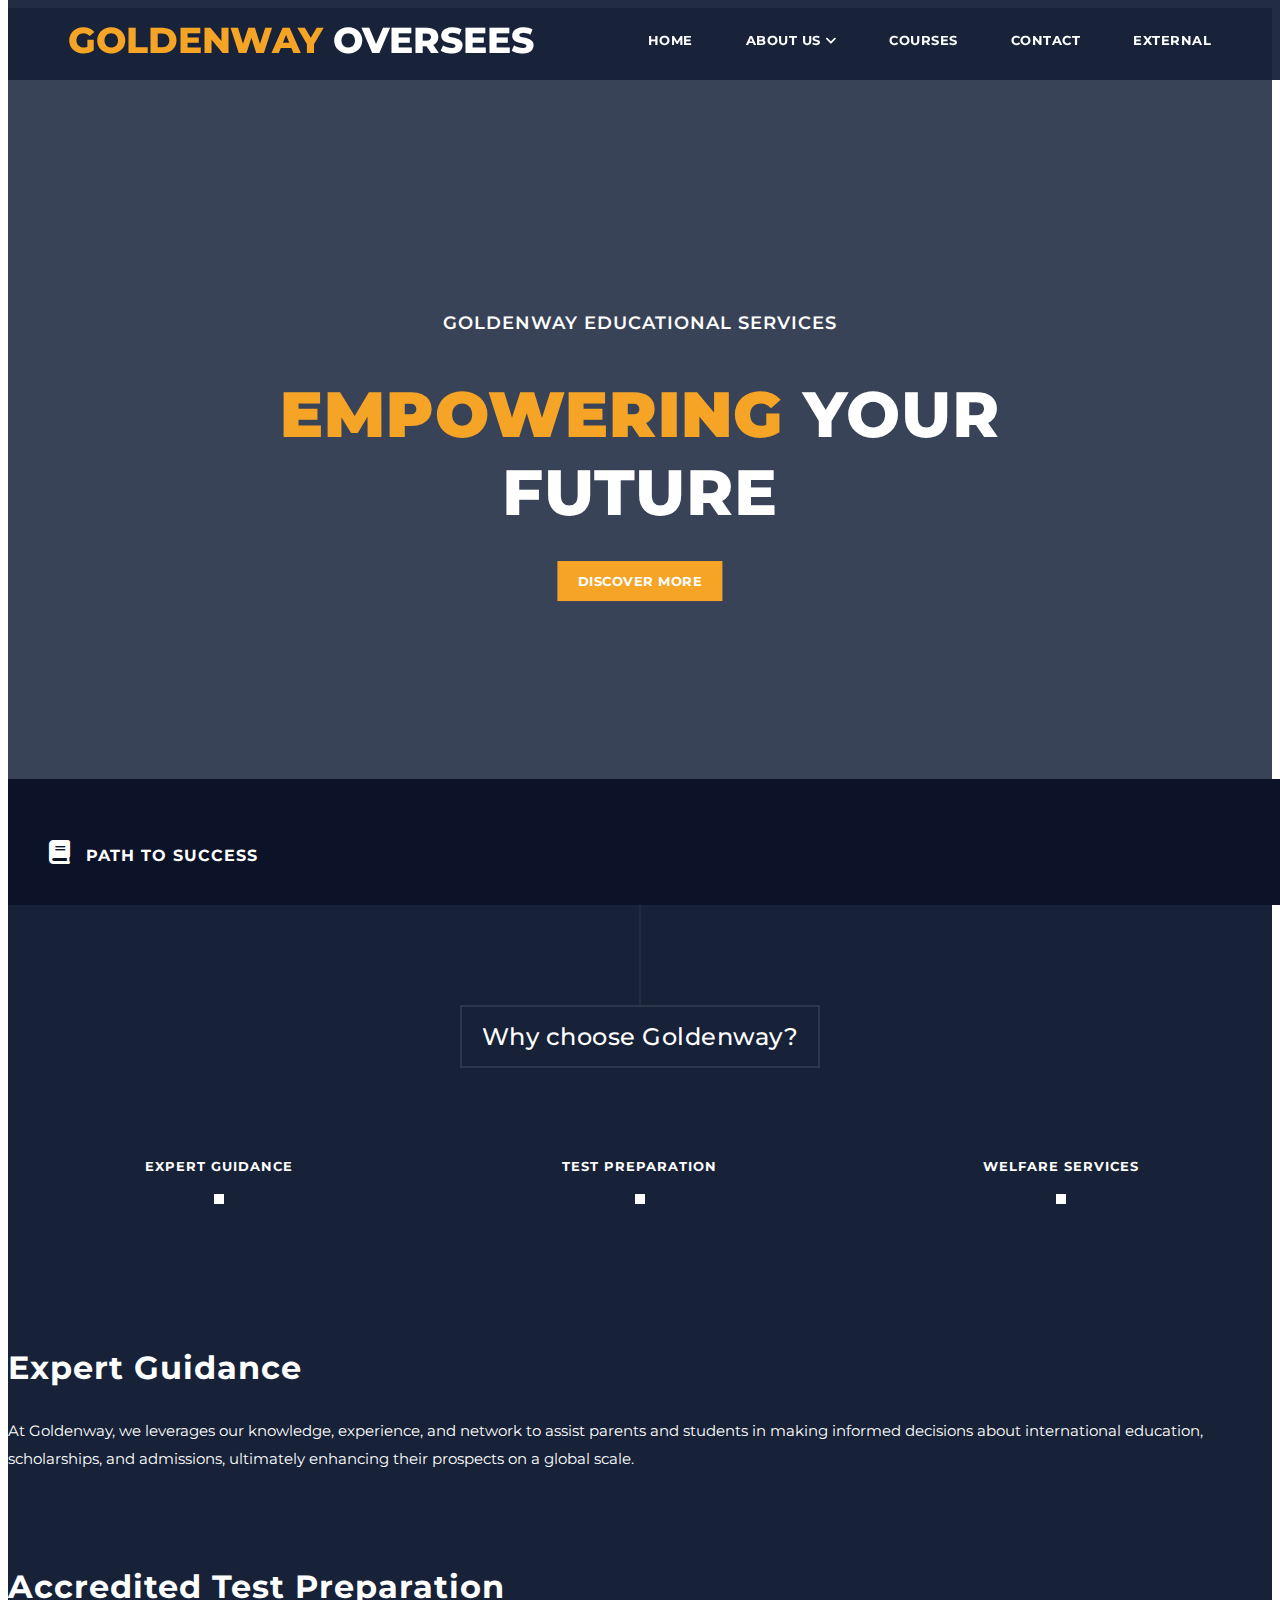
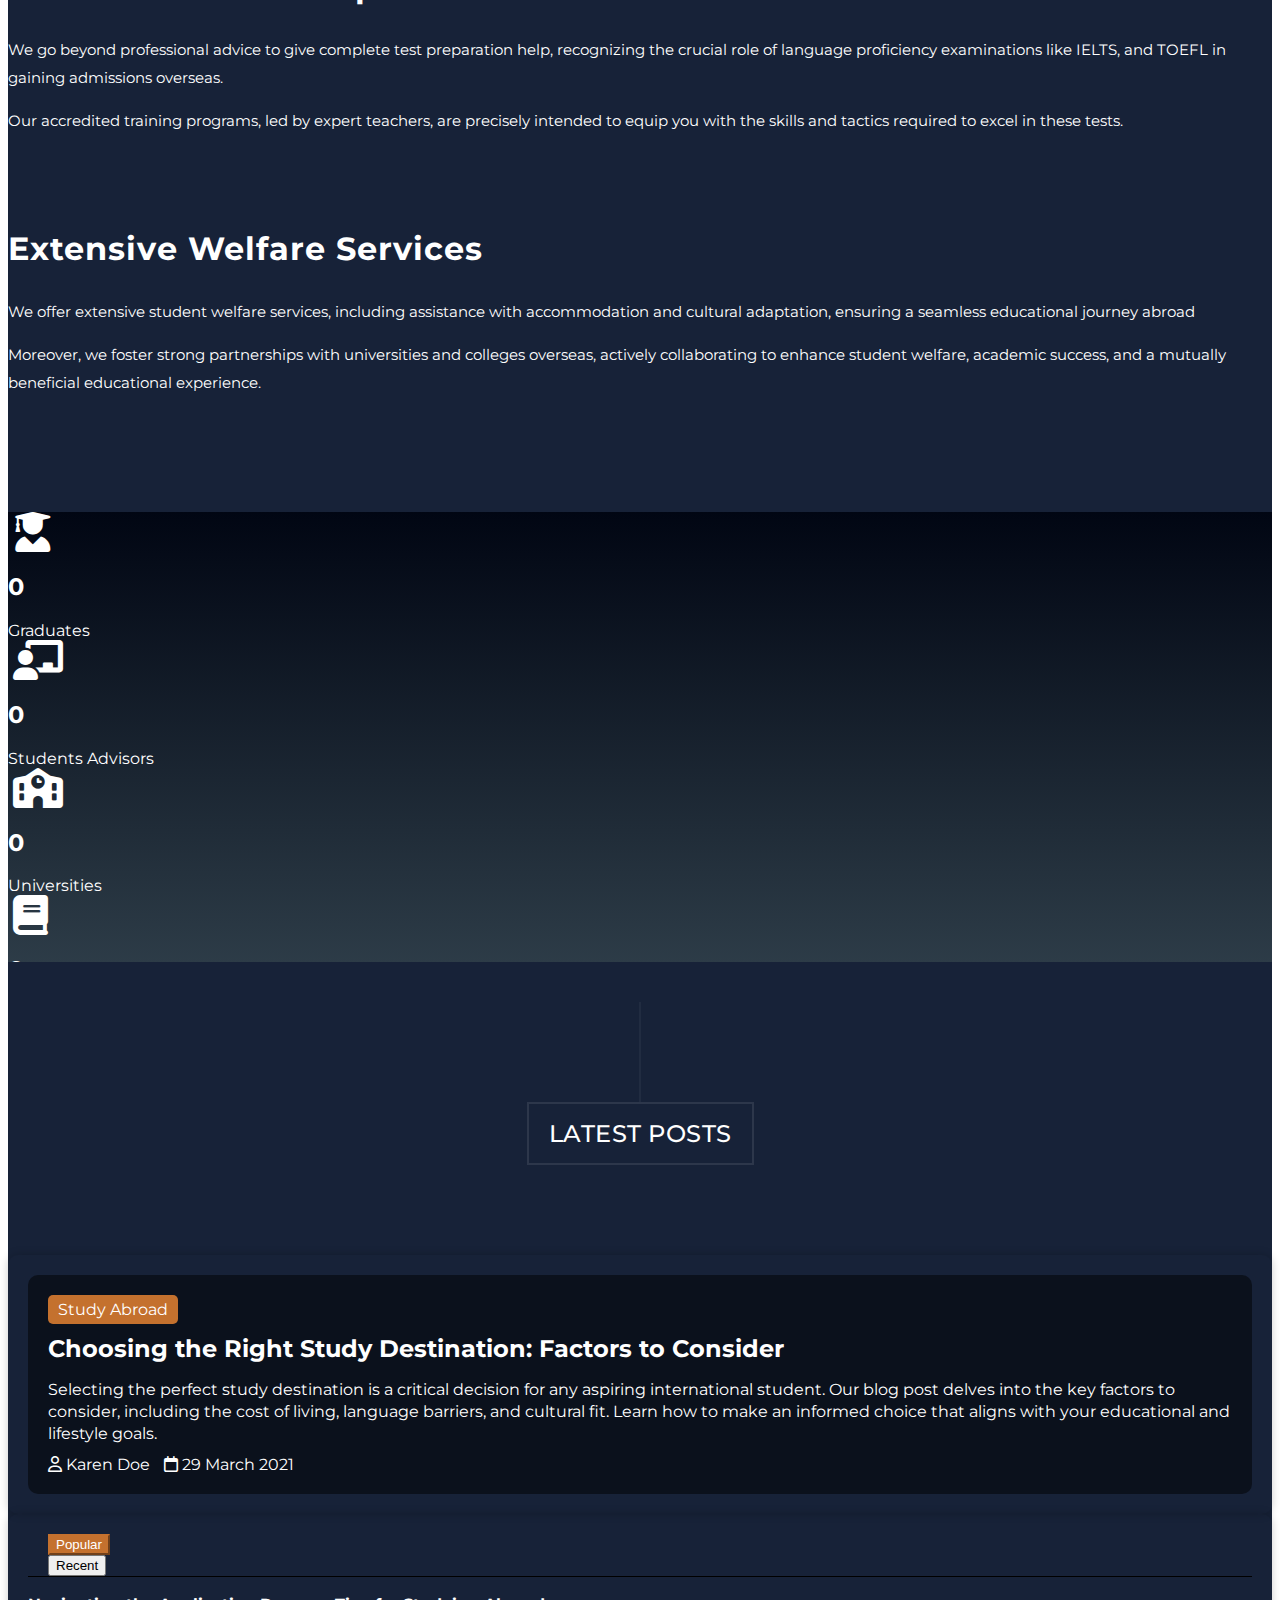
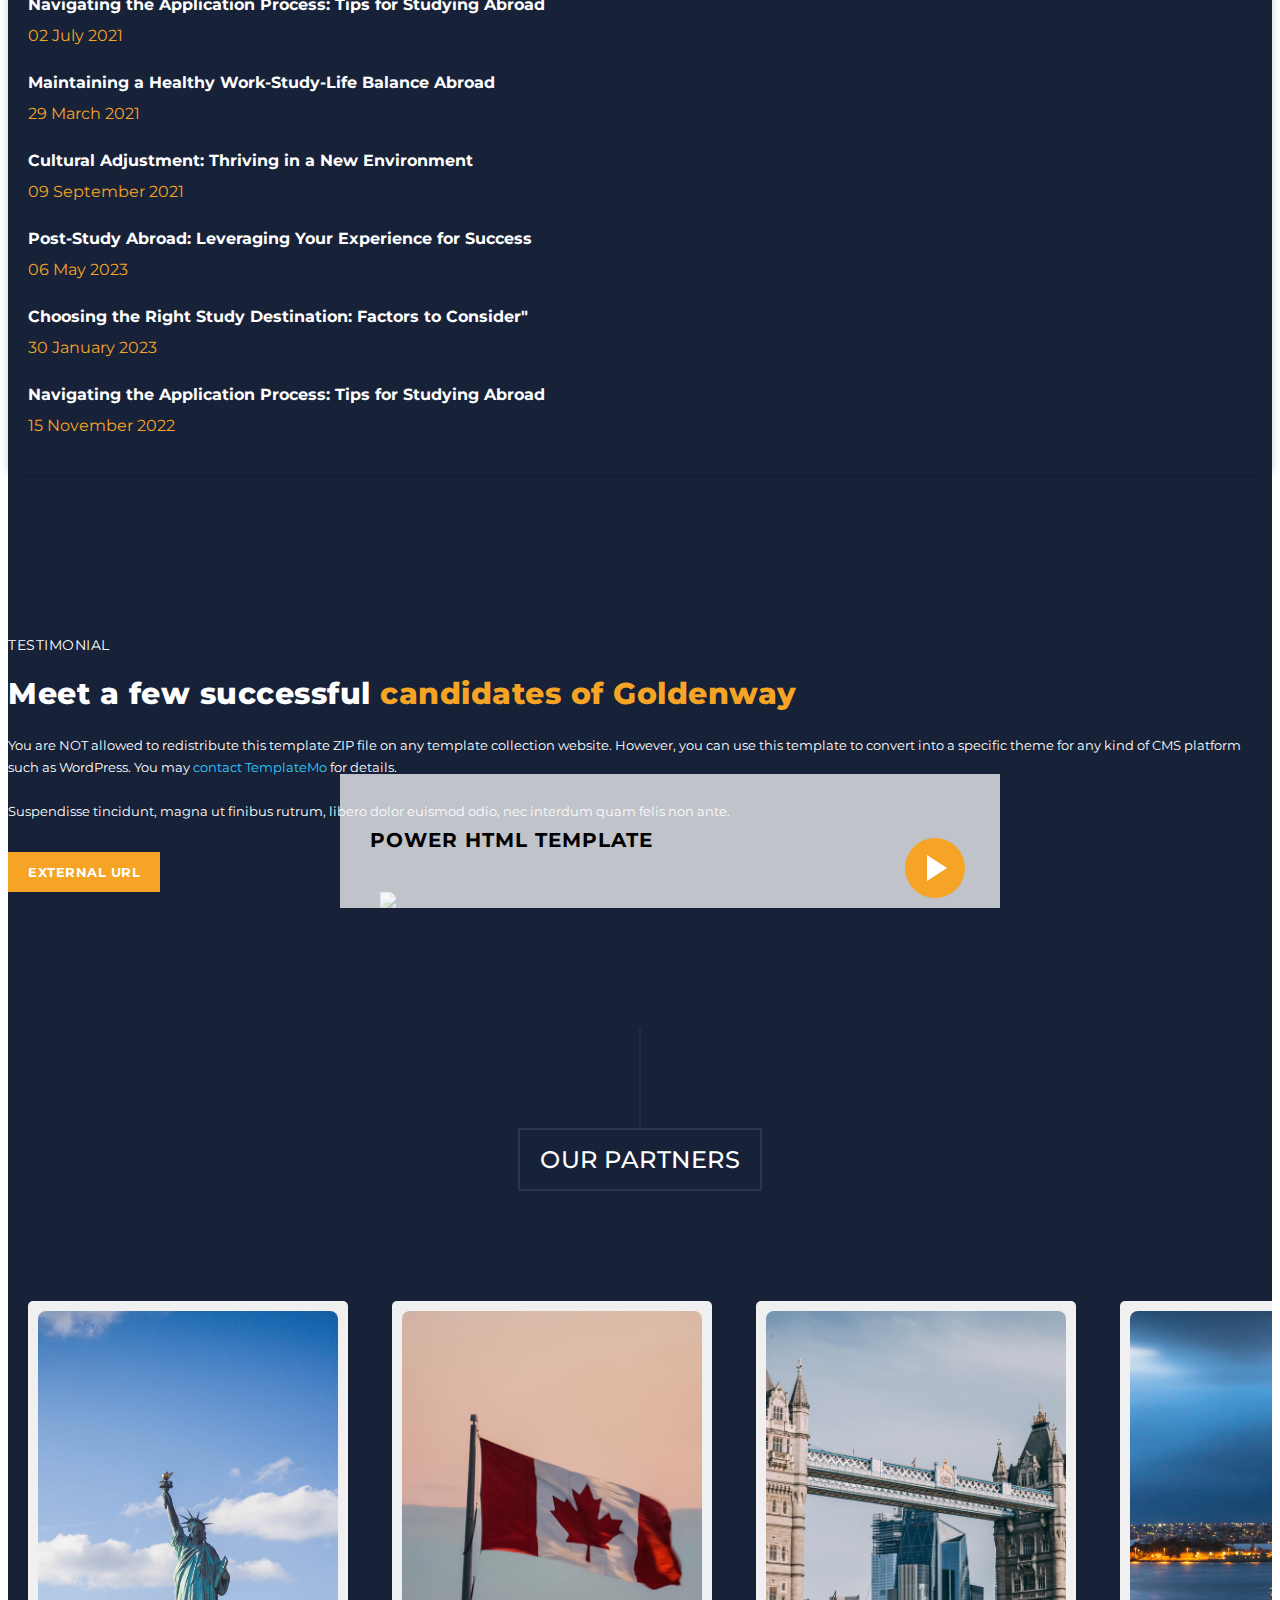
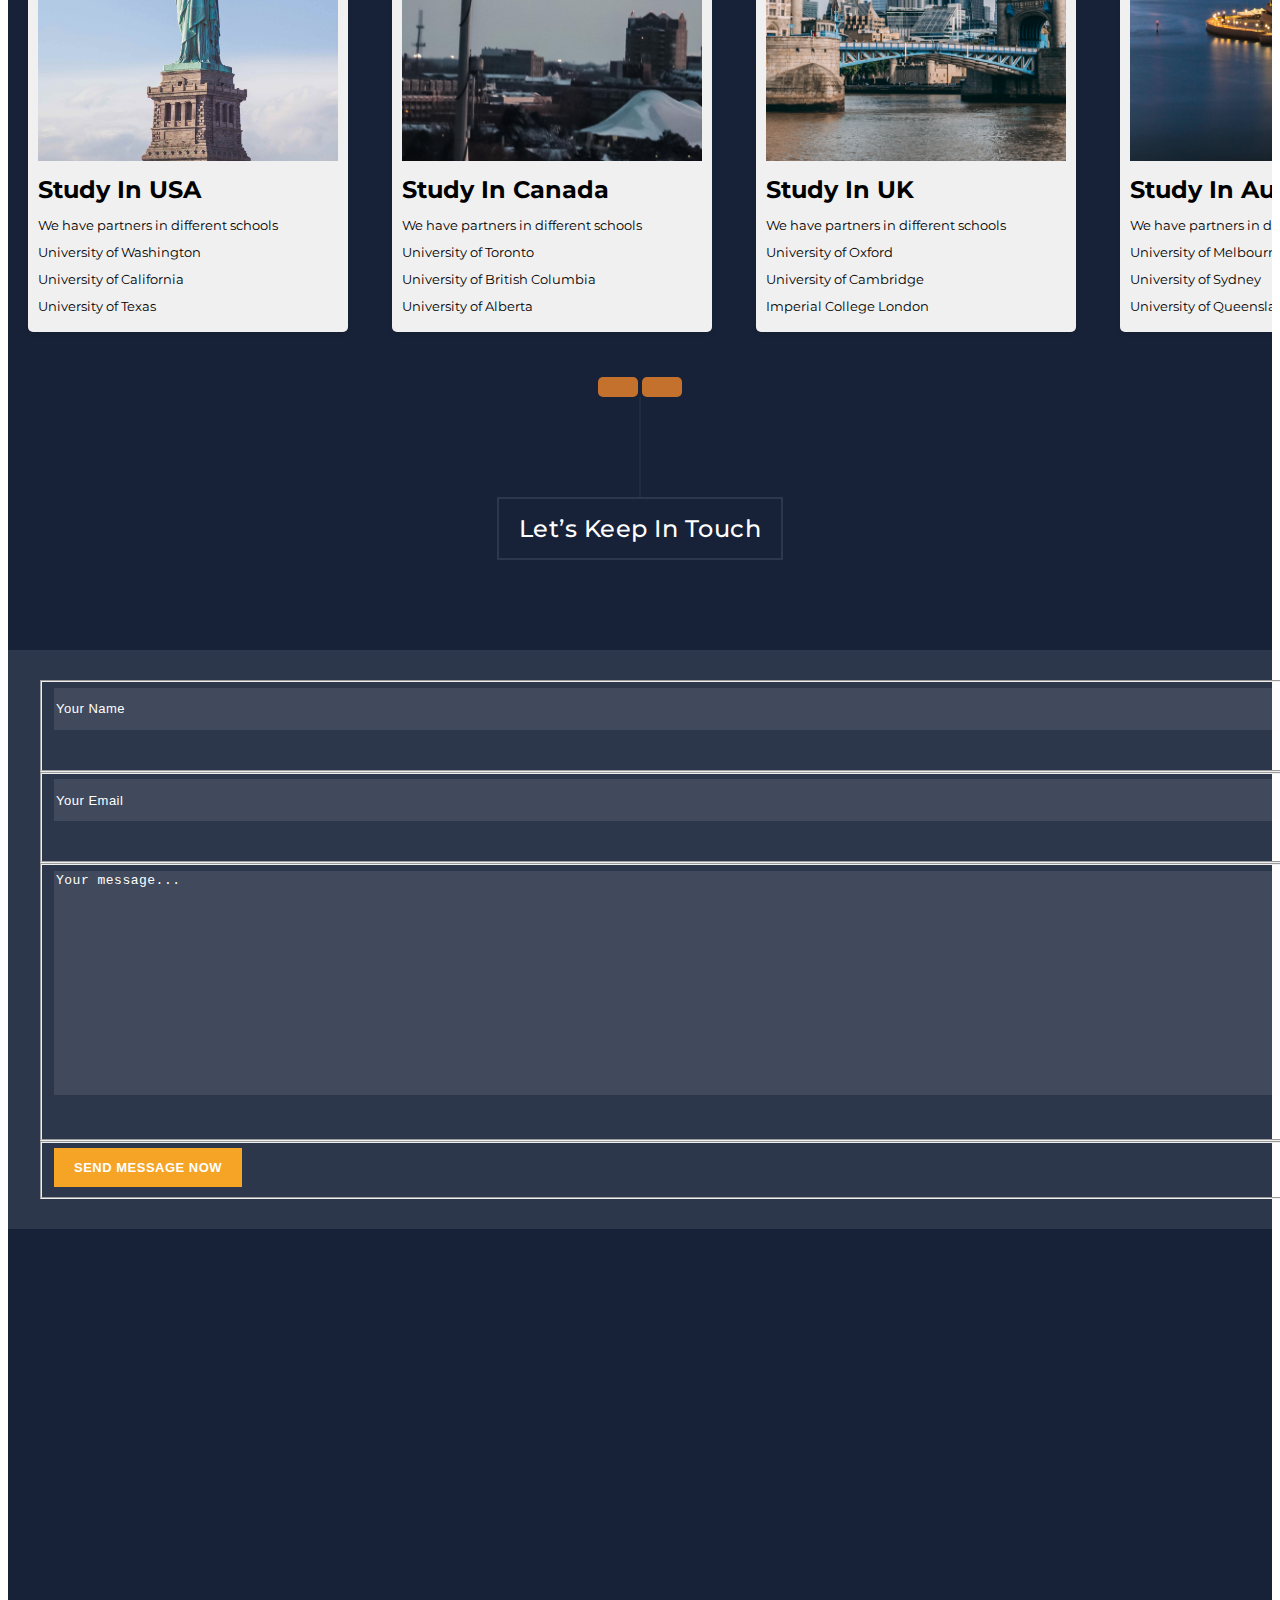
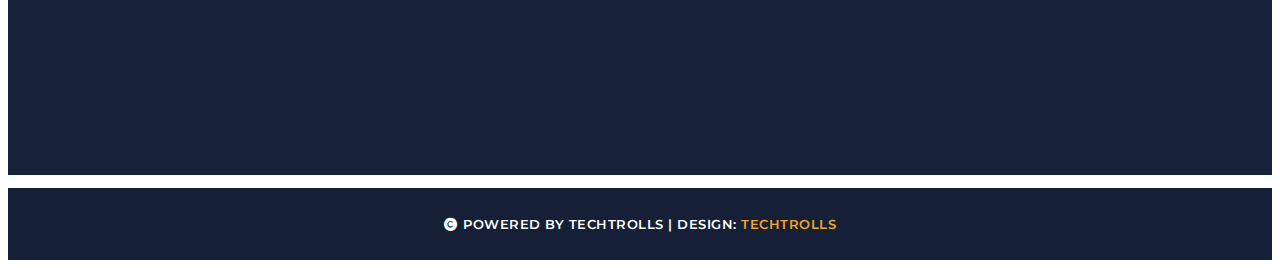
==== commit 06f88881: "Merge branch 'main' of https://github.com/George-droid/gwes_oversees" ====
--- a/index.html
+++ b/index.html
@@ -480,8 +480,8 @@
         <div class="col-lg-8">
           <div class="post featured-post-lg">
             <div class="post-content">
-              <a href="#" class="category-badge">Study Abroad</a>
-              <h2 class="post-title"><a href="#">Choosing the Right Study Destination: Factors to Consider</a></h2>
+              <a href="blog.html" class="category-badge">Study Abroad</a>
+              <h2 class="post-title"><a href="blog.html">Choosing the Right Study Destination: Factors to Consider</a></h2>
               <p class="post-excerpt">Selecting the perfect study destination is a critical decision for any aspiring international student. Our blog post delves into the key factors to consider, including the cost of living, language barriers, and cultural fit. Learn how to make an informed choice that aligns with your educational and lifestyle goals.</p>
               <ul class="post-meta list-inline">
                 <li class="list-inline-item"><i class="far fa-user"></i> Karen Doe</li>
@@ -495,12 +495,12 @@
           <div class="post-tabs rounded bordered">
             <ul class="nav nav-tabs nav-pills nav-fill" id="postsTab" role="tablist">
               <li class="nav-item" role="presentation">
-                <button class="nav-link active" id="popular-tab" data-bs-toggle="tab" data-bs-target="#popular" role="tab">
+                <button class="nav-link active" id="popular-tab" data-bs-toggle="tab" data-bs-target="#popular" role="tab"  id="popular-tab" role="tab" type="button">
                   Popular
                 </button>
               </li>
               <li class="nav-item" role="presentation">
-                <button class="nav-link" id="recent-tab" data-bs-toggle="tab" data-bs-target="#recent" role="tab">
+                <button class="nav-link" id="recent-tab" data-bs-toggle="tab" data-bs-target="#recent" data-bs-toggle="tab"  id="recent-tab" role="tab" type="button">
                   Recent
                 </button>
               </li>
@@ -536,19 +536,19 @@
                   <div class="details clearfix">
                     <h6 class="post-title my-0"><a href="#">Post-Study Abroad: Leveraging Your Experience for Success</a></h6>
                     <ul class="meta list-inline mb-0 mt-1">
-                      <li class="list-inline-item">29 March 2021</li>
+                      <li class="list-inline-item"> 06 May 2023</li>
                     </ul>
                   </div>
                   <div class="details clearfix">
                     <h6 class="post-title my-0"><a href="#">Choosing the Right Study Destination: Factors to Consider"</a></h6>
                     <ul class="meta list-inline mb-0 mt-1">
-                      <li class="list-inline-item">29 March 2021</li>
+                      <li class="list-inline-item">30 January 2023</li>
                     </ul>
                   </div>
                   <div class="details clearfix">
                     <h6 class="post-title my-0"><a href="#">Navigating the Application Process: Tips for Studying Abroad</a></h6>
                     <ul class="meta list-inline mb-0 mt-1">
-                      <li class="list-inline-item">29 March 2021</li>
+                      <li class="list-inline-item">15 November 2022</li>
                     </ul>
                   </div>
               </div>
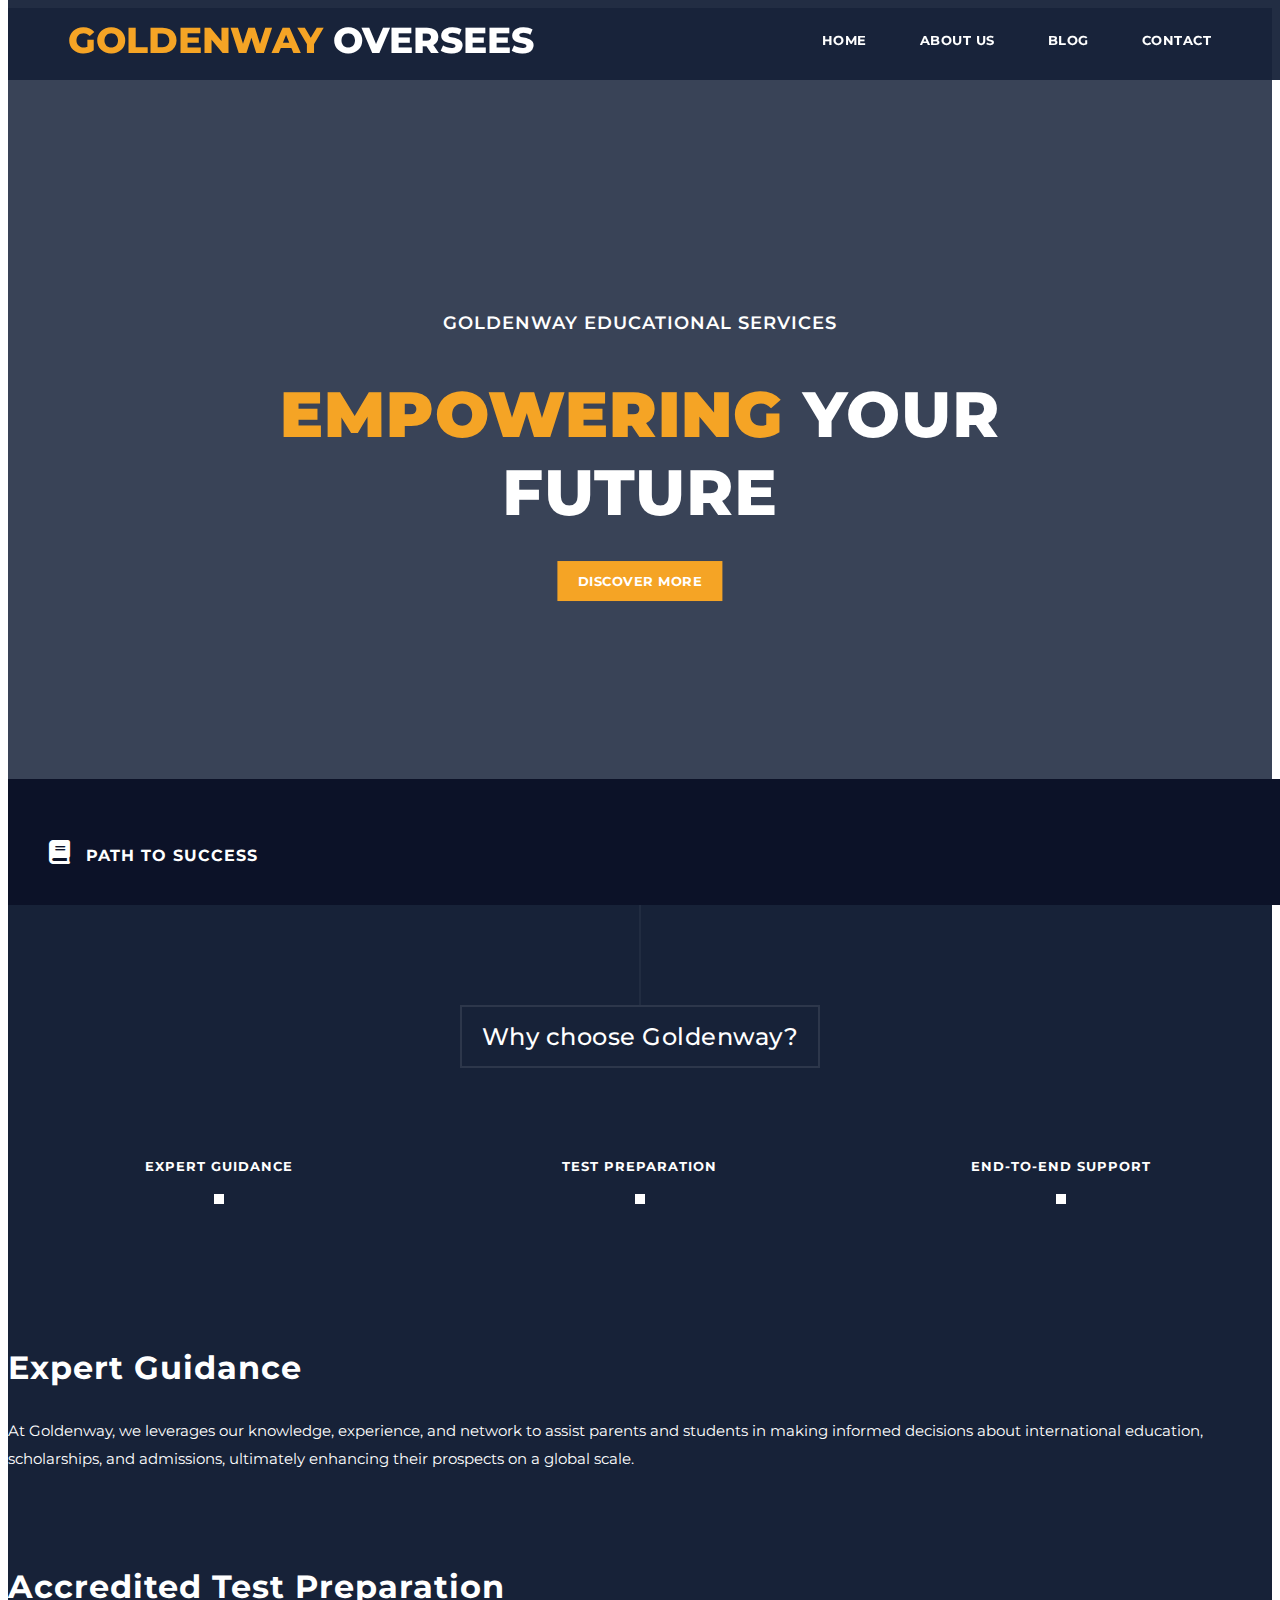
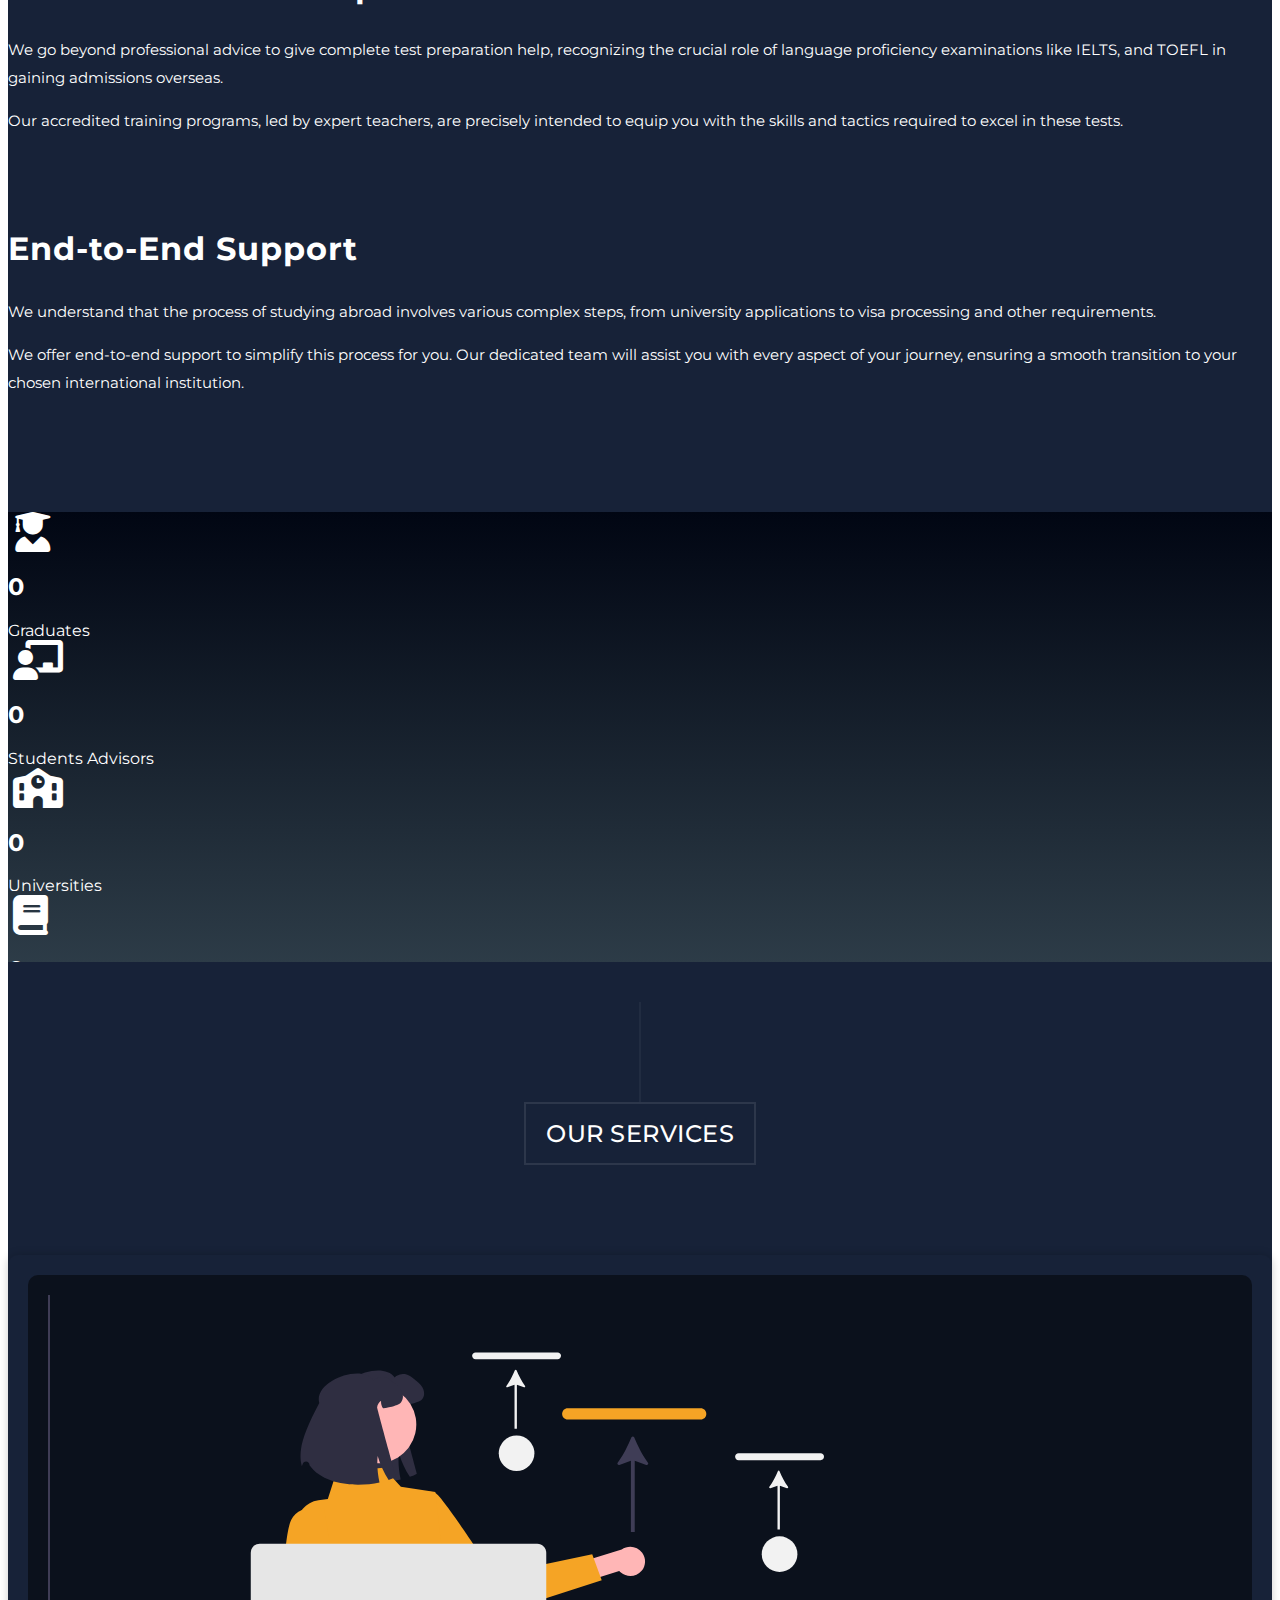
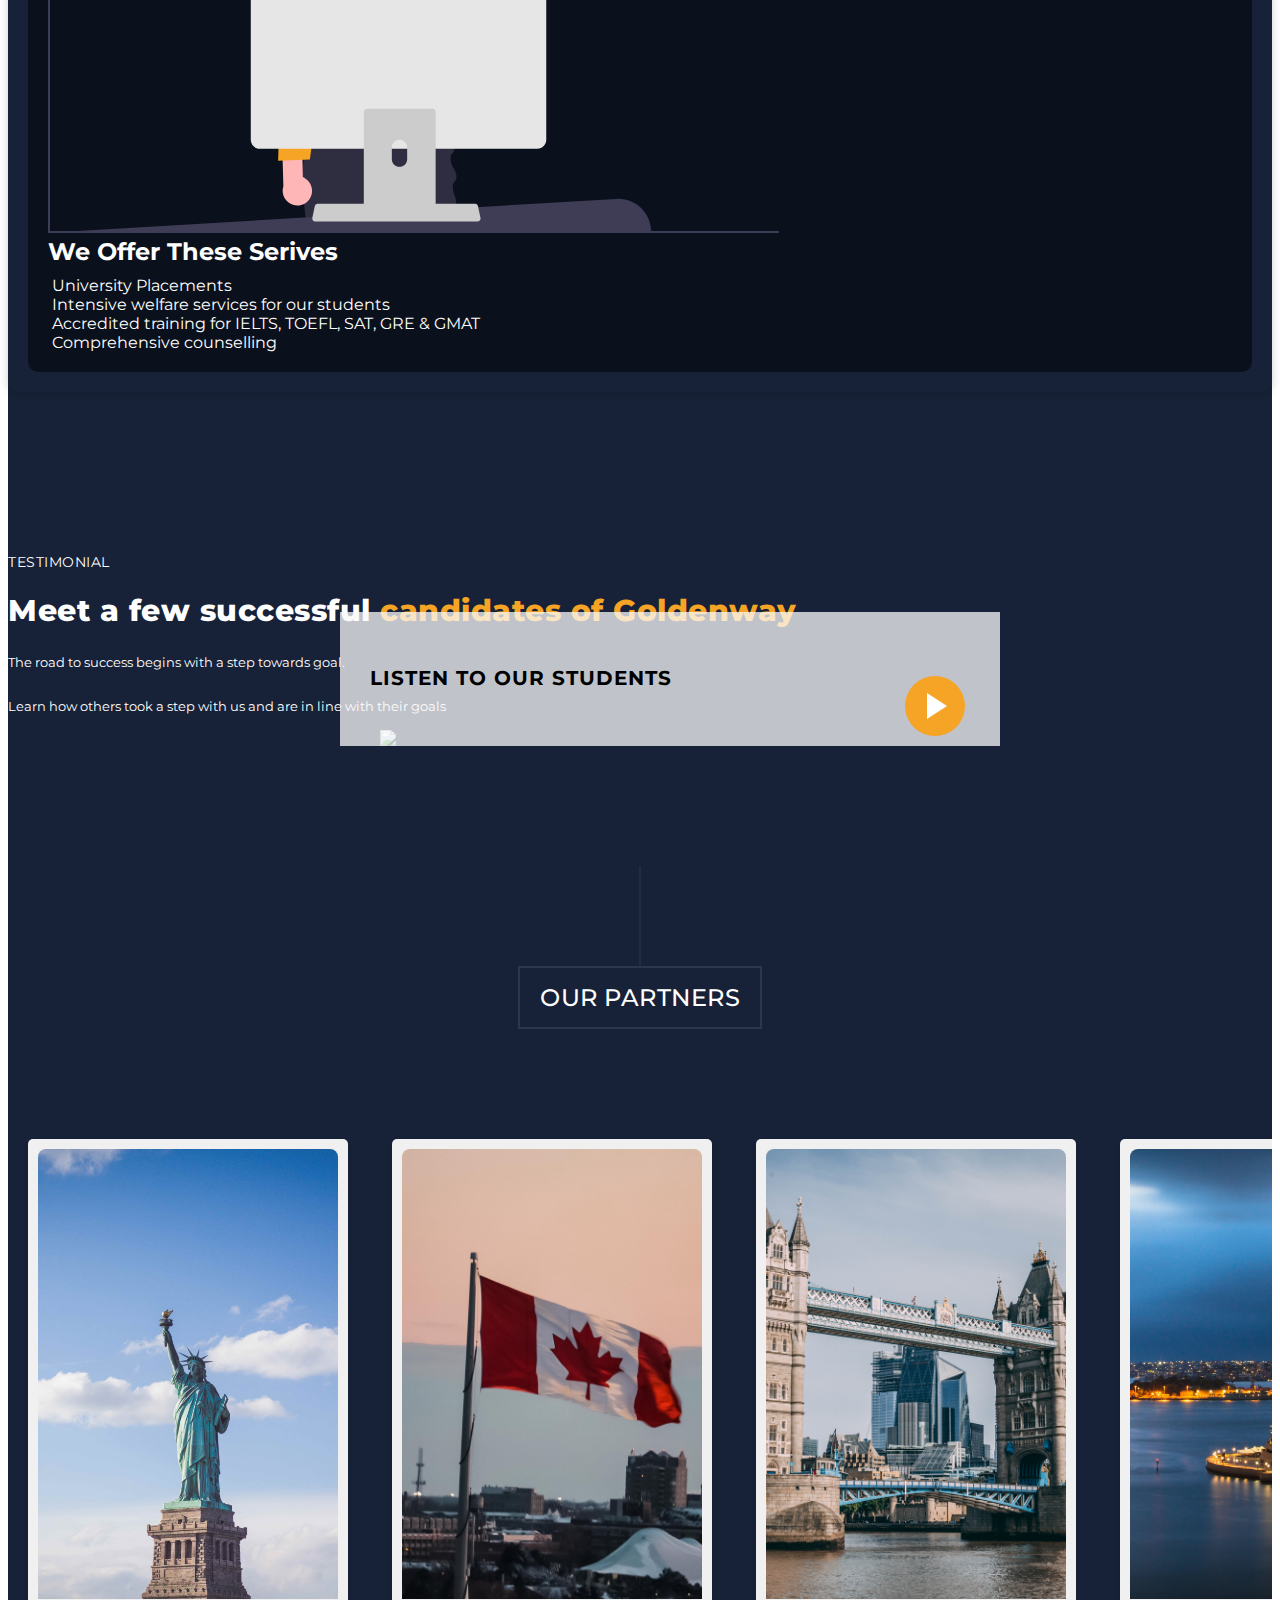
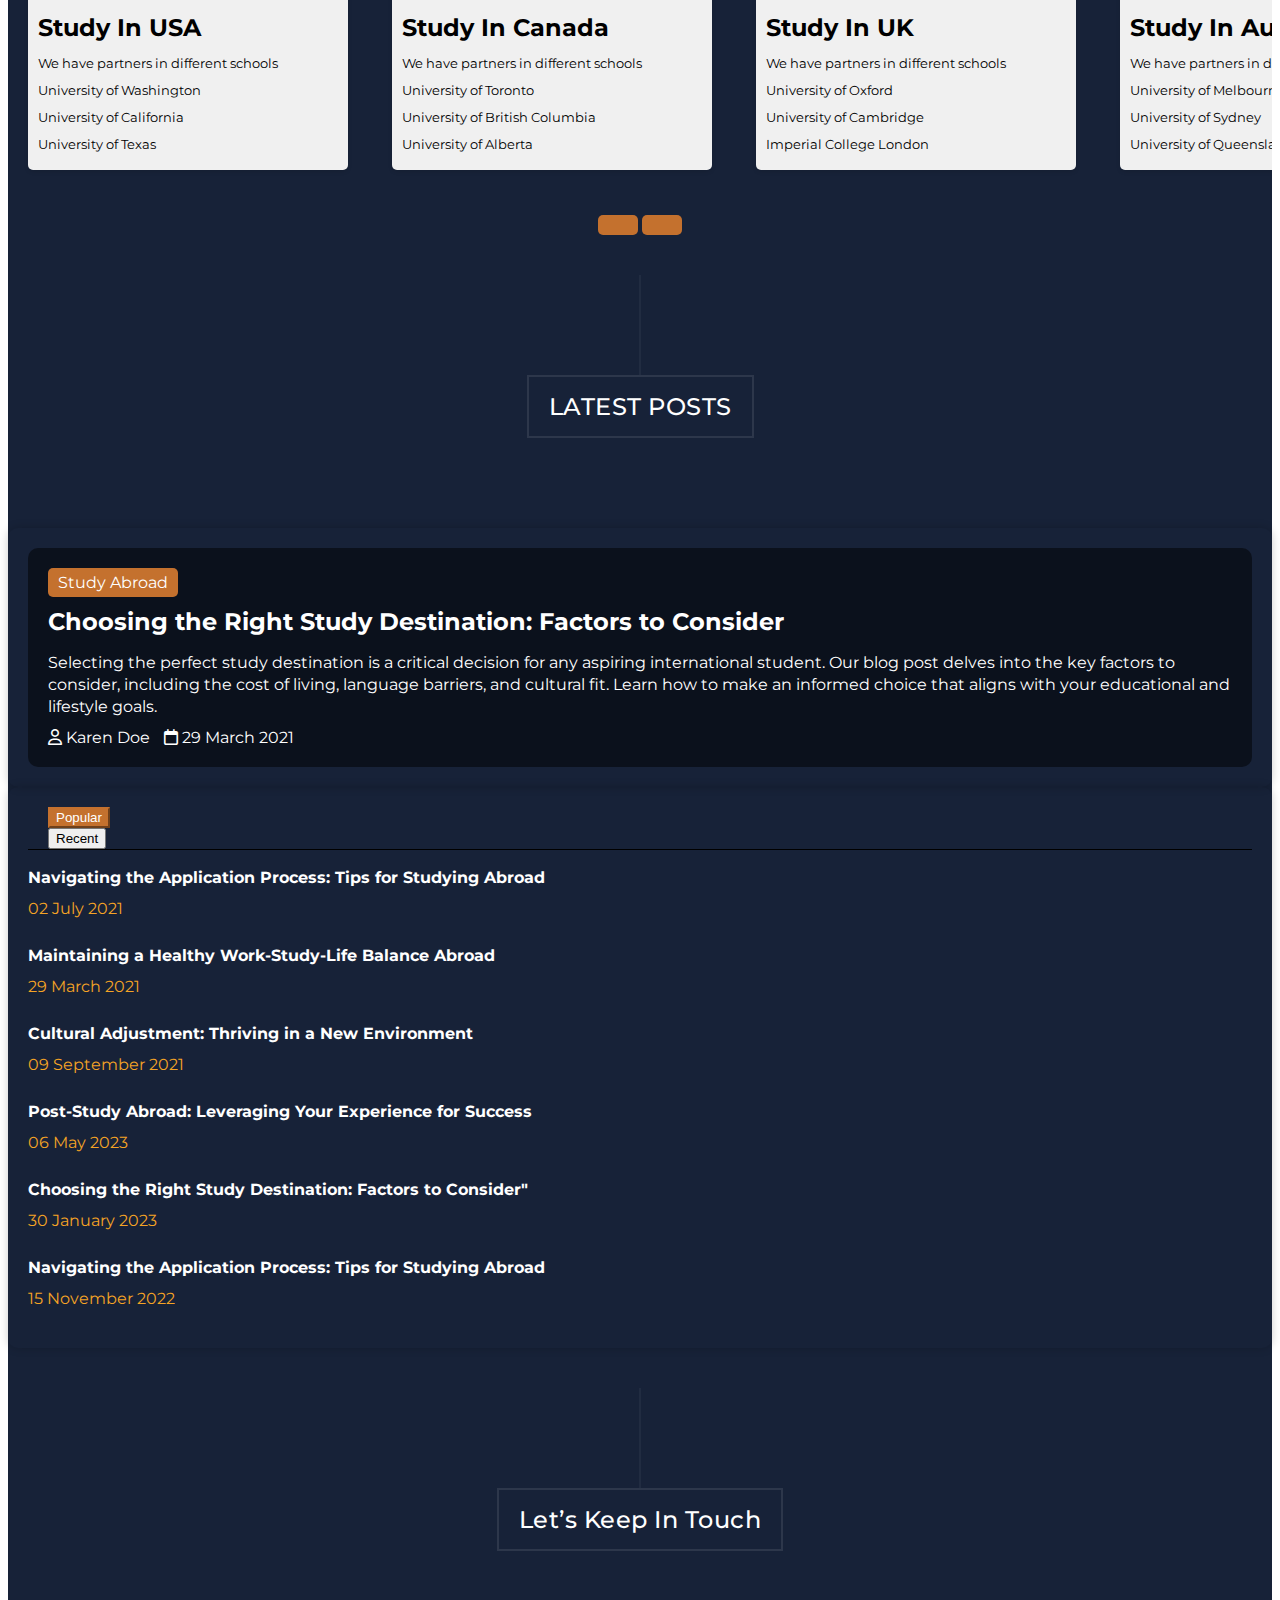
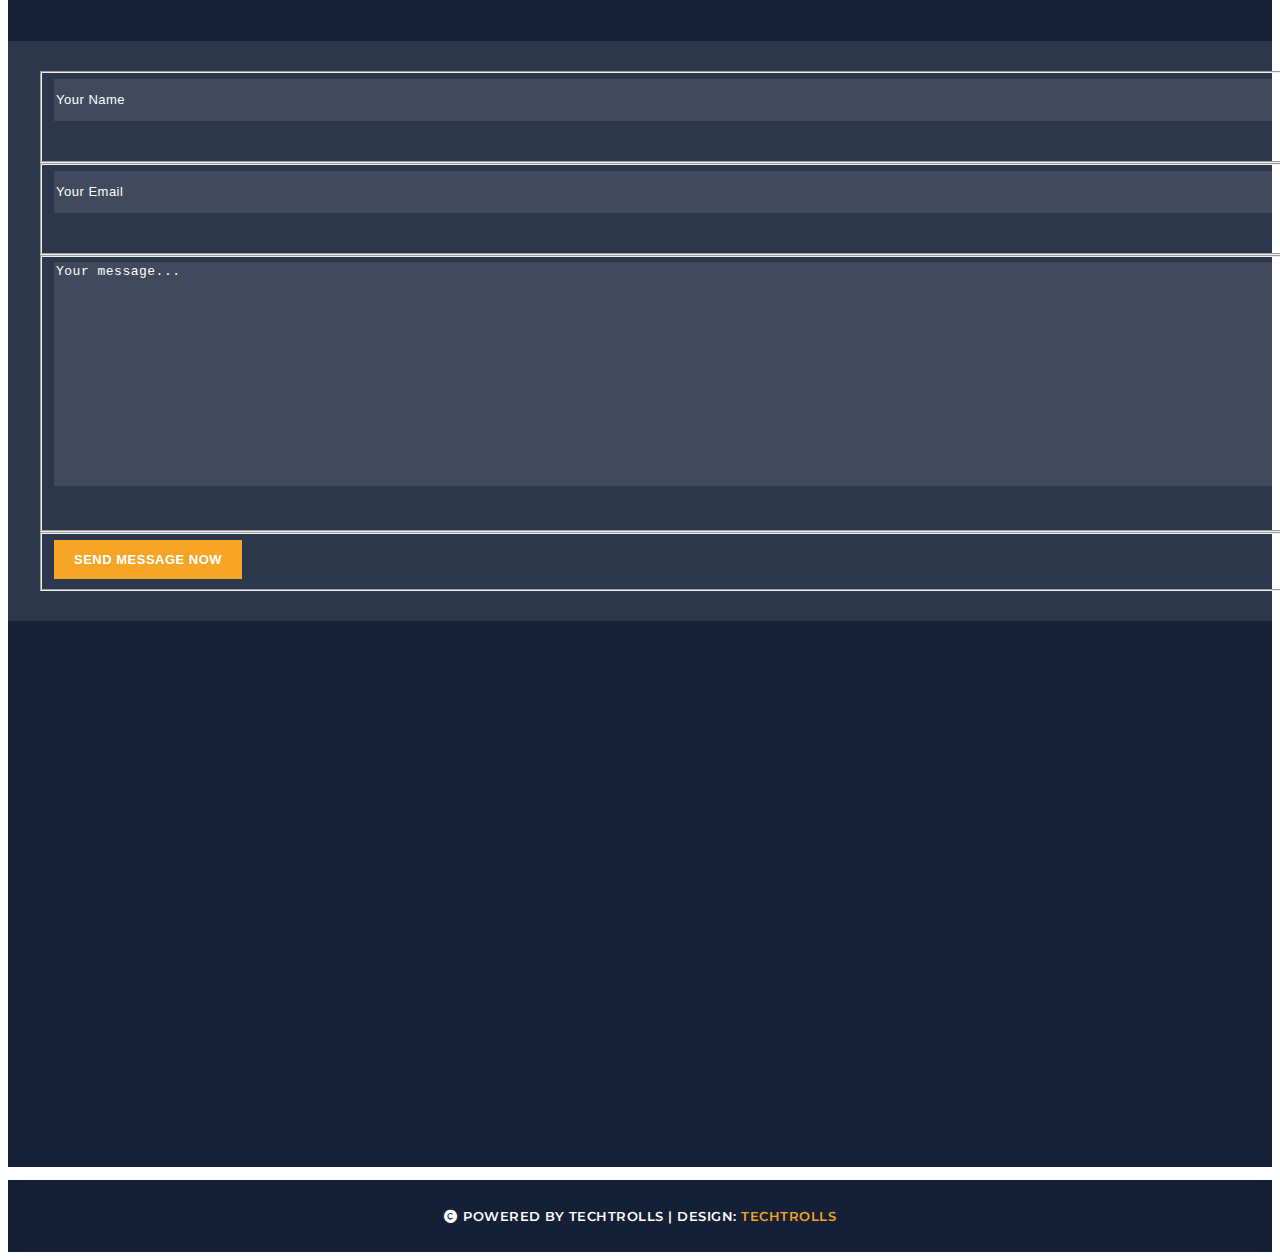
==== commit 2aba4c47: "Made changes to the blogs section and the logo" ====
--- a/index.html
+++ b/index.html
@@ -34,21 +34,14 @@
       <a href="#"><em>Goldenway</em> Oversees</a>
     </div>
     <a href="#menu" class="menu-link"><i class="fa fa-bars"></i></a>
-    <nav id="menu" class="main-nav" role="navigation">
+    <nav id="menu" class="main-navbar" role="navigation">
       <ul class="main-menu">
-        <li><a href="#section1">Home</a></li>
-        <li class="has-submenu"><a href="#section2">About Us</a>
-          <ul class="sub-menu">
-            <li><a href="#section2">Who we are?</a></li>
-            <li><a href="#section3">What we do?</a></li>
-            <li><a href="#section3">How it works?</a></li>
-            <li><a href="https://templatemo.com/about" rel="sponsored" class="external">External URL</a></li>
-          </ul>
-        </li>
-        <li><a href="#section4">Courses</a></li>
+        <li><a href="index.html">Home</a></li>
+        <li><a href="about-us.html">About Us</a></li></li>
+        <li><a href="blogs.html">Blog</a></li>
         <!-- <li><a href="#section5">Video</a></li> -->
-        <li><a href="#section6">Contact</a></li>
-        <li><a href="" class="external">External</a></li>
+        <li><a href="#">Contact</a></li>
+        <!-- <li><a href="" class="external">External</a></li> -->
       </ul>
     </nav>
   </header>
@@ -64,7 +57,7 @@
               <h6>Goldenway Educational Services</h6>
               <h2><em>Empowering</em> your future</h2>
               <div class="main-button">
-                  <div class="scroll-to-section"><a href="#section2">Discover more</a></div>
+                  <div><a href="about-us.html">Discover more</a></div>
               </div>
           </div>
       </div>
@@ -134,7 +127,7 @@
             <ul>
               <li><a href='#tabs-1'>Expert Guidance</a></li>
               <li><a href='#tabs-2'>Test Preparation</a></li>
-              <li><a href='#tabs-3'>Welfare Services</a></li>
+              <li><a href='#tabs-3'>End-to-End Support</a></li>
             </ul>
             <section class='tabs-content'>
               <article id='tabs-1'>
@@ -168,10 +161,10 @@
                     <img src="assets/images/choose-us-image-03.png" alt="">
                   </div>
                   <div class="col-md-6">
-                    <h4>Extensive Welfare Services</h4>
-                    <p>We offer extensive student welfare services, including assistance with accommodation and cultural adaptation, ensuring a seamless educational journey abroad</p>
-                    <p>Moreover, we foster strong partnerships with universities and colleges overseas, actively collaborating to enhance student welfare, academic success,
-                       and a mutually beneficial educational experience.</p>
+                    <h4>End-to-End Support</h4>
+                    <p>We understand that the process of studying abroad involves various complex steps, from university applications to visa processing and other requirements.</p>
+                    <p>We offer end-to-end support to simplify this process for you. Our dedicated team will assist you with every aspect of your journey,
+                       ensuring a smooth transition to your chosen international institution.</p>
                   </div>
                 </div>
               </article>
@@ -472,6 +465,196 @@
       <div class="row">
         <div class="col-md-12">
           <div class="section-heading">
+            <h2>OUR SERVICES</h2>
+          </div>
+        </div>
+      </div>
+      <div class="row gy-4">
+        <div class="col-lg-12">
+          <div class="post featured-post-lg">
+            <div class="post-content row">
+              <img src="assets/images/services.svg" class="col-lg-6">
+              <!-- <a href="" class="category-badge">Study Abroad</a> -->
+              <div class="services col-lg-6">
+                <h2 class="post-title"><a href="">We Offer These Serives</a></h2>
+                <!-- <p class="post-excerpt">Here are our core services we provide towards your educational aspirations.</p> -->
+                <div class="row gy-5">
+                  <div class="col-lg-12 mb-2 mt-2">
+                    <div class="p-3 border bg-dark"><i class="fa fa-check-square-o" aria-hidden="true"></i>
+                      University Placements</div>
+                  </div>
+                  <div class="col-lg-12 mb-2">
+                    <div class="p-3 border bg-dark"><i class="fa fa-check-square-o" aria-hidden="true"></i>
+                      Intensive welfare services for our students</div>
+                  </div>
+                  <div class="col-lg-12 mb-2">
+                    <div class="p-3 mt-2 border bg-dark"><i class="fa fa-check-square-o" aria-hidden="true"></i>
+                      Accredited training for IELTS, TOEFL, SAT, GRE & GMAT</div>
+                  </div>
+                  <div class="col-lg-12">
+                    <div class="p-3 mt-2 border bg-dark"><i class="fa fa-check-square-o" aria-hidden="true"></i>
+                      Comprehensive counselling</div>
+                  </div>
+                </div>
+              </div>
+            </div>
+          </div>
+        </div>
+      </div>
+    </div>
+  </section>
+  
+  
+
+  <section class="section video" data-section="section5">
+    <div class="container">
+      <div class="row">
+        <div class="col-md-6 align-self-center">
+          <div class="left-content">
+            <span>Testimonial</span>
+            <h4>Meet a few successful <em>candidates of Goldenway</em></h4>
+            <p>The road to success begins with a step towards goal.
+            <br><br>Learn how others took a step with us and are in line with their goals</p>
+            <!-- <div class="main-button"><a rel="nofollow" href="https://fb.com/templatemo" target="_parent">External URL</a></div> -->
+          </div>
+        </div>
+        <div class="col-md-6">
+          <article class="video-item">
+            <div class="video-caption">
+              <h4>Listen to our students</h4>
+            </div>
+            <figure>
+              <a href="https://www.youtube.com/watch?v=r9LtOG6pNUw" class="play"><img src="assets/images/main-thumb.png"></a>
+            </figure>
+          </article>
+        </div>
+      </div>
+    </div>
+  </section>
+  
+  <section class="partners-section">
+    <div class="col-md-12">
+      <div class="section-heading">
+        <h2>OUR PARTNERS</h2>
+      </div>
+    </div>
+    <div class="carousel ">
+      <div class="carousel-container  container-fluid">
+
+          <div class=" col-md-6 col-lg-4 partner-card">
+            <img src="assets/images/usa.jpg" class="card-img-top" alt="partner-01" preload >
+            <div class="partner-title "> Study In USA</div>
+            <div class="partner-details">
+              <p>We have partners in different schools </p>
+              <p>University of Washington </p>
+              <p>University of California </p>
+              <p>University of Texas </p>
+          </div>
+          </div>
+
+          <div class= " col-md-6 col-lg-4 partner-card  ">
+            <img src="assets/images/canada.jpg"  class="card-img-top" alt="partner-02" preload>
+            <div class="partner-title"> Study In Canada</div>
+            <div class="partner-details">
+              <p>We have partners in different schools </p>
+              <p>University of Toronto </p>
+              <p>University of British Columbia </p>
+              <p>University of Alberta </p>
+            </div>
+          </div>
+
+          <div class=" col-md-6 col-lg-4 partner-card">
+            <img src="assets/images/london.jpg"  class="card-img-top" alt="partner-03" preload>
+            <div class="partner-title"> Study In UK</div>
+            <div class="partner-details">
+              <p>We have partners in different schools </p>
+              <p>University of Oxford </p>
+              <p>University of Cambridge </p>
+              <p>Imperial College London </p>
+            </div>
+          </div>
+
+          <div class=" col-md-6 col-lg-4 partner-card ">
+            <img src="assets/images/australia.jpg"  class="card-img-top" alt="partner-04" preload>
+            <div class="partner-title"> Study In Australia</div>
+            <div class="partner-details">
+              <p>We have partners in different schools </p>
+              <p>University of Melbourne </p>
+              <p>University of Sydney </p>
+              <p>University of Queensland </p>
+            </div>
+          </div>
+        
+
+          <div class=" col-md-6 col-lg-4 partner-card">
+            <img src="assets/images/germany.jpg"  class="card-img-top" alt="partner-05" preload>
+            <div class="partner-title"> Study In Germany</div>
+            <div class="partner-details">
+              <p>We have partners in different schools </p>
+              <p>Technical University of Munich </p>
+              <p>Ludwig Maximilian University of Munich </p>
+              <p>Heidelberg University </p>
+            </div>
+          </div>
+
+          <div class="col-md-6 col-lg-4 partner-card ">
+            <img src="assets/images/france.jpg"  class="card-img-top" alt="partner-06" preload>
+            <div class="partner-title"> Study In France</div>
+            <div class="partner-details">
+              <p>We have partners in different schools </p>
+              <p>University of Paris </p>
+              <p>University of Montpellier </p>
+              <p>University of Strasbourg </p>
+            </div>
+          </div>
+
+          <div class="col-md-6 col-lg-4 partner-card ">
+            <img src="assets/images/china.jpg"  class="card-img-top" alt="partner-07" preload>
+            <div class="partner-title"> Study In China</div>
+            <div class="partner-details">
+              <p>We have partners in different schools </p>
+              <p>Tsinghua University </p>
+              <p>Peking University </p>
+              <p>Zhejiang University </p>
+            </div>
+          </div>
+
+          <div class="col-md-6 col-lg-4 partner-card">
+            <img src="assets/images/singapore.jpg"  class="card-img-top" alt="partner-08" preload>
+            <div class="partner-title"> Study In Singapore</div>
+            <div class="partner-details">
+              <p>We have partners in different schools </p>
+              <p>National University of Singapore </p>
+              <p>Nanyang Technological University </p>
+              <p>Singapore Management University </p>
+            </div>
+          </div>
+
+          <div class="col-md-6 col-lg-4 partner-card ">
+            <img src="assets/images/india.jpg"  class="card-img-top" alt="partner-09" preload>
+            <div class="partner-title"> Study In India</div>
+            <div class="partner-details">
+              <p>We have partners in different schools </p>
+              <p>Indian Institute of Science </p>
+              <p>Indian Institute of Technology Bombay </p>
+              <p>Indian Institute of Technology Delhi </p>
+            </div>
+          </div>
+
+       
+      </div>
+    </div>
+    <div class="carousel-controls justify-content-center">
+      <button id="prev-button"> </button>
+      <button id="next-button"> </button>
+  </div>
+  </section>
+
+  <section class="blogs-section">
+    <div class="container-xl">
+      <div class="row">
+        <div class="col-md-12">
+          <div class="section-heading">
             <h2>LATEST POSTS</h2>
           </div>
         </div>
@@ -480,8 +663,8 @@
         <div class="col-lg-8">
           <div class="post featured-post-lg">
             <div class="post-content">
-              <a href="blog.html" class="category-badge">Study Abroad</a>
-              <h2 class="post-title"><a href="blog.html">Choosing the Right Study Destination: Factors to Consider</a></h2>
+              <a href="blogs.html" class="category-badge">Study Abroad</a>
+              <h2 class="post-title"><a href="blog-single/blog-1.html">Choosing the Right Study Destination: Factors to Consider</a></h2>
               <p class="post-excerpt">Selecting the perfect study destination is a critical decision for any aspiring international student. Our blog post delves into the key factors to consider, including the cost of living, language barriers, and cultural fit. Learn how to make an informed choice that aligns with your educational and lifestyle goals.</p>
               <ul class="post-meta list-inline">
                 <li class="list-inline-item"><i class="far fa-user"></i> Karen Doe</li>
@@ -510,7 +693,7 @@
               <div class="tab-pane fade show active" id="popular" role="tabpanel">
 
                 <div class="details clearfix">
-                  <h6 class="post-title my-0"><a href="#">Navigating the Application Process: Tips for Studying Abroad</a>
+                  <h6 class="post-title my-0"><a href="blog-single/blog-3.html">Navigating the Application Process: Tips for Studying Abroad</a>
                   </h6>
                   <ul class="meta list-inline mb-0 mt-1">
                     <li class="list-inline-item">02 July 2021</li>
@@ -558,154 +741,6 @@
         </div>
       </div>
     </div>
-  </section>
-  
-  
-
-  <section class="section video" data-section="section5">
-    <div class="container">
-      <div class="row">
-        <div class="col-md-6 align-self-center">
-          <div class="left-content">
-            <span>Testimonial</span>
-            <h4>Meet a few successful <em>candidates of Goldenway</em></h4>
-            <p>You are NOT allowed to redistribute this template ZIP file on any template collection website. However, you can use this template to convert into a specific theme for any kind of CMS platform such as WordPress. You may <a rel="nofollow" href="https://templatemo.com/contact" target="_parent">contact TemplateMo</a> for details.
-            <br><br>Suspendisse tincidunt, magna ut finibus rutrum, libero dolor euismod odio, nec interdum quam felis non ante.</p>
-            <div class="main-button"><a rel="nofollow" href="https://fb.com/templatemo" target="_parent">External URL</a></div>
-          </div>
-        </div>
-        <div class="col-md-6">
-          <article class="video-item">
-            <div class="video-caption">
-              <h4>Power HTML Template</h4>
-            </div>
-            <figure>
-              <a href="https://www.youtube.com/watch?v=r9LtOG6pNUw" class="play"><img src="assets/images/main-thumb.png"></a>
-            </figure>
-          </article>
-        </div>
-      </div>
-    </div>
-</section>
-
-
-  
-  <section class="partners-section">
-    <div class="col-md-12">
-      <div class="section-heading">
-        <h2>OUR PARTNERS</h2>
-      </div>
-    </div>
-    <div class="carousel ">
-      <div class="carousel-container  container-fluid">
-
-          <div class=" col-md-6 col-lg-4 partner-card">
-            <img src="assets/images/usa.jpg" class="card-img-top" alt="partner-01" preload >
-            <div class="partner-title "> Study In USA</div>
-            <div class="partner-details">
-              <p>We have partners in different schools </p>
-              <p>University of Washington </p>
-              <p>University of California </p>
-              <p>University of Texas </p>
-          </div>
-          </div>
-
-          <div class= " col-md-6 col-lg-4 partner-card  ">
-            <img src="assets/images/canada.jpg"  class="card-img-top" alt="partner-02" preload>
-            <div class="partner-title"> Study In Canada</div>
-            <div class="partner-details">
-              <p>We have partners in different schools </p>
-              <p>University of Toronto </p>
-              <p>University of British Columbia </p>
-              <p>University of Alberta </p>
-            </div>
-          </div>
-
-          <div class=" col-md-6 col-lg-4 partner-card">
-            <img src="assets/images/london.jpg"  class="card-img-top" alt="partner-03" preload>
-            <div class="partner-title"> Study In UK</div>
-            <div class="partner-details">
-              <p>We have partners in different schools </p>
-              <p>University of Oxford </p>
-              <p>University of Cambridge </p>
-              <p>Imperial College London </p>
-            </div>
-          </div>
-
-          <div class=" col-md-6 col-lg-4 partner-card ">
-            <img src="assets/images/australia.jpg"  class="card-img-top" alt="partner-04" preload>
-            <div class="partner-title"> Study In Australia</div>
-            <div class="partner-details">
-              <p>We have partners in different schools </p>
-              <p>University of Melbourne </p>
-              <p>University of Sydney </p>
-              <p>University of Queensland </p>
-            </div>
-          </div>
-        
-
-          <div class=" col-md-6 col-lg-4 partner-card">
-            <img src="assets/images/germany.jpg"  class="card-img-top" alt="partner-05" preload>
-            <div class="partner-title"> Study In Germany</div>
-            <div class="partner-details">
-              <p>We have partners in different schools </p>
-              <p>Technical University of Munich </p>
-              <p>Ludwig Maximilian University of Munich </p>
-              <p>Heidelberg University </p>
-            </div>
-          </div>
-
-          <div class="col-md-6 col-lg-4 partner-card ">
-            <img src="assets/images/france.jpg"  class="card-img-top" alt="partner-06" preload>
-            <div class="partner-title"> Study In France</div>
-            <div class="partner-details">
-              <p>We have partners in different schools </p>
-              <p>University of Paris </p>
-              <p>University of Montpellier </p>
-              <p>University of Strasbourg </p>
-            </div>
-          </div>
-
-          <div class="col-md-6 col-lg-4 partner-card ">
-            <img src="assets/images/china.jpg"  class="card-img-top" alt="partner-07" preload>
-            <div class="partner-title"> Study In China</div>
-            <div class="partner-details">
-              <p>We have partners in different schools </p>
-              <p>Tsinghua University </p>
-              <p>Peking University </p>
-              <p>Zhejiang University </p>
-            </div>
-          </div>
-
-          <div class="col-md-6 col-lg-4 partner-card">
-            <img src="assets/images/singapore.jpg"  class="card-img-top" alt="partner-08" preload>
-            <div class="partner-title"> Study In Singapore</div>
-            <div class="partner-details">
-              <p>We have partners in different schools </p>
-              <p>National University of Singapore </p>
-              <p>Nanyang Technological University </p>
-              <p>Singapore Management University </p>
-            </div>
-          </div>
-
-          <div class="col-md-6 col-lg-4 partner-card ">
-            <img src="assets/images/india.jpg"  class="card-img-top" alt="partner-09" preload>
-            <div class="partner-title"> Study In India</div>
-            <div class="partner-details">
-              <p>We have partners in different schools </p>
-              <p>Indian Institute of Science </p>
-              <p>Indian Institute of Technology Bombay </p>
-              <p>Indian Institute of Technology Delhi </p>
-            </div>
-          </div>
-
-       
-      </div>
-    </div>
-    <div class="carousel-controls justify-content-center">
-      <button id="prev-button"> </button>
-      <button id="next-button"> </button>
-  </div>
   </section>
 
   <section class="secti
@@ -763,7 +798,7 @@
         <div class="col-md-12">
           <p><i class="fa fa-copyright"></i> Powered by TechTrolls  
           
-           | Design: <a href="https://templatemo.com" rel="sponsored" target="_parent">TechTrolls</a></p>
+           | Design: <a href="" rel="sponsored" target="_parent">TechTrolls</a></p>
         </div>
       </div>
     </div>
@@ -833,57 +868,5 @@
 
   </script>
 
-    <script>
-        //according to loftblog tut
-        $('.nav li:first').addClass('active');
-
-        var showSection = function showSection(section, isAnimate) {
-          var
-          direction = section.replace(/#/, ''),
-          reqSection = $('.section').filter('[data-section="' + direction + '"]'),
-          reqSectionPos = reqSection.offset().top - 0;
-
-          if (isAnimate) {
-            $('body, html').animate({
-              scrollTop: reqSectionPos },
-            800);
-          } else {
-            $('body, html').scrollTop(reqSectionPos);
-          }
-
-        };
-
-        var checkSection = function checkSection() {
-          $('.section').each(function () {
-            var
-            $this = $(this),
-            topEdge = $this.offset().top - 80,
-            bottomEdge = topEdge + $this.height(),
-            wScroll = $(window).scrollTop();
-            if (topEdge < wScroll && bottomEdge > wScroll) {
-              var
-              currentId = $this.data('section'),
-              reqLink = $('a').filter('[href*=\\#' + currentId + ']');
-              reqLink.closest('li').addClass('active').
-              siblings().removeClass('active');
-            }
-          });
-        };
-
-        $('.main-menu, .scroll-to-section').on('click', 'a', function (e) {
-          if($(e.target).hasClass('external')) {
-            return;
-          }
-          e.preventDefault();
-          $('#menu').removeClass('active');
-          showSection($(this).attr('href'), true);
-        });
-
-        $(window).scroll(function () {
-          checkSection();
-        });
-    </script>
-
-
 </body>
 </html>--- a/assets/css/templatemo-grad-school.css
+++ b/assets/css/templatemo-grad-school.css
@@ -328,6 +328,11 @@
     border: 2px solid #f5a425;
 }
 
+.main-navbar li:hover a,
+.main-navbar li.active a {
+    border: 2px solid #f5a425;
+}
+
 @media (max-width: 950px) {
   .main-nav li:hover a,
   .main-nav li.active a {
@@ -336,6 +341,14 @@
   }
 }
 
+@media (max-width: 950px) {
+  .main-navbar li:hover a,
+  .main-navbar li.active a {
+    border: 2px solid transparent;
+    border-bottom: 1px solid rgba(250,250,250,0.25);
+  }
+}
+
 
 /* Slider */
 
@@ -344,6 +357,28 @@
   max-height: 100%;
   overflow: hidden;
   margin-bottom: -7px;
+}
+
+.hero-img {
+  min-width: 100%;
+  min-height: 60%;
+  max-width: 100%;
+  max-height: 70vh;
+  object-fit: cover;
+  z-index: -1;
+}
+
+.hero-overlay {
+  position: absolute;
+  background-color: rgba(22,34,57,0.85);
+  top: 0;
+  left: 0;
+  bottom: 0px;
+  width: 100%;
+}
+
+.hero-img::-webkit-media-controls {
+  display: none !important;
 }
 
 #bg-video {
@@ -367,6 +402,8 @@
     bottom: 7px;
     width: 100%;
 }
+
+
 
 .main-banner .caption {
   text-align: center;
@@ -928,6 +965,8 @@
     background-color: #f5a425;
 }
 
+
+/* Hero img */
 
 
 
